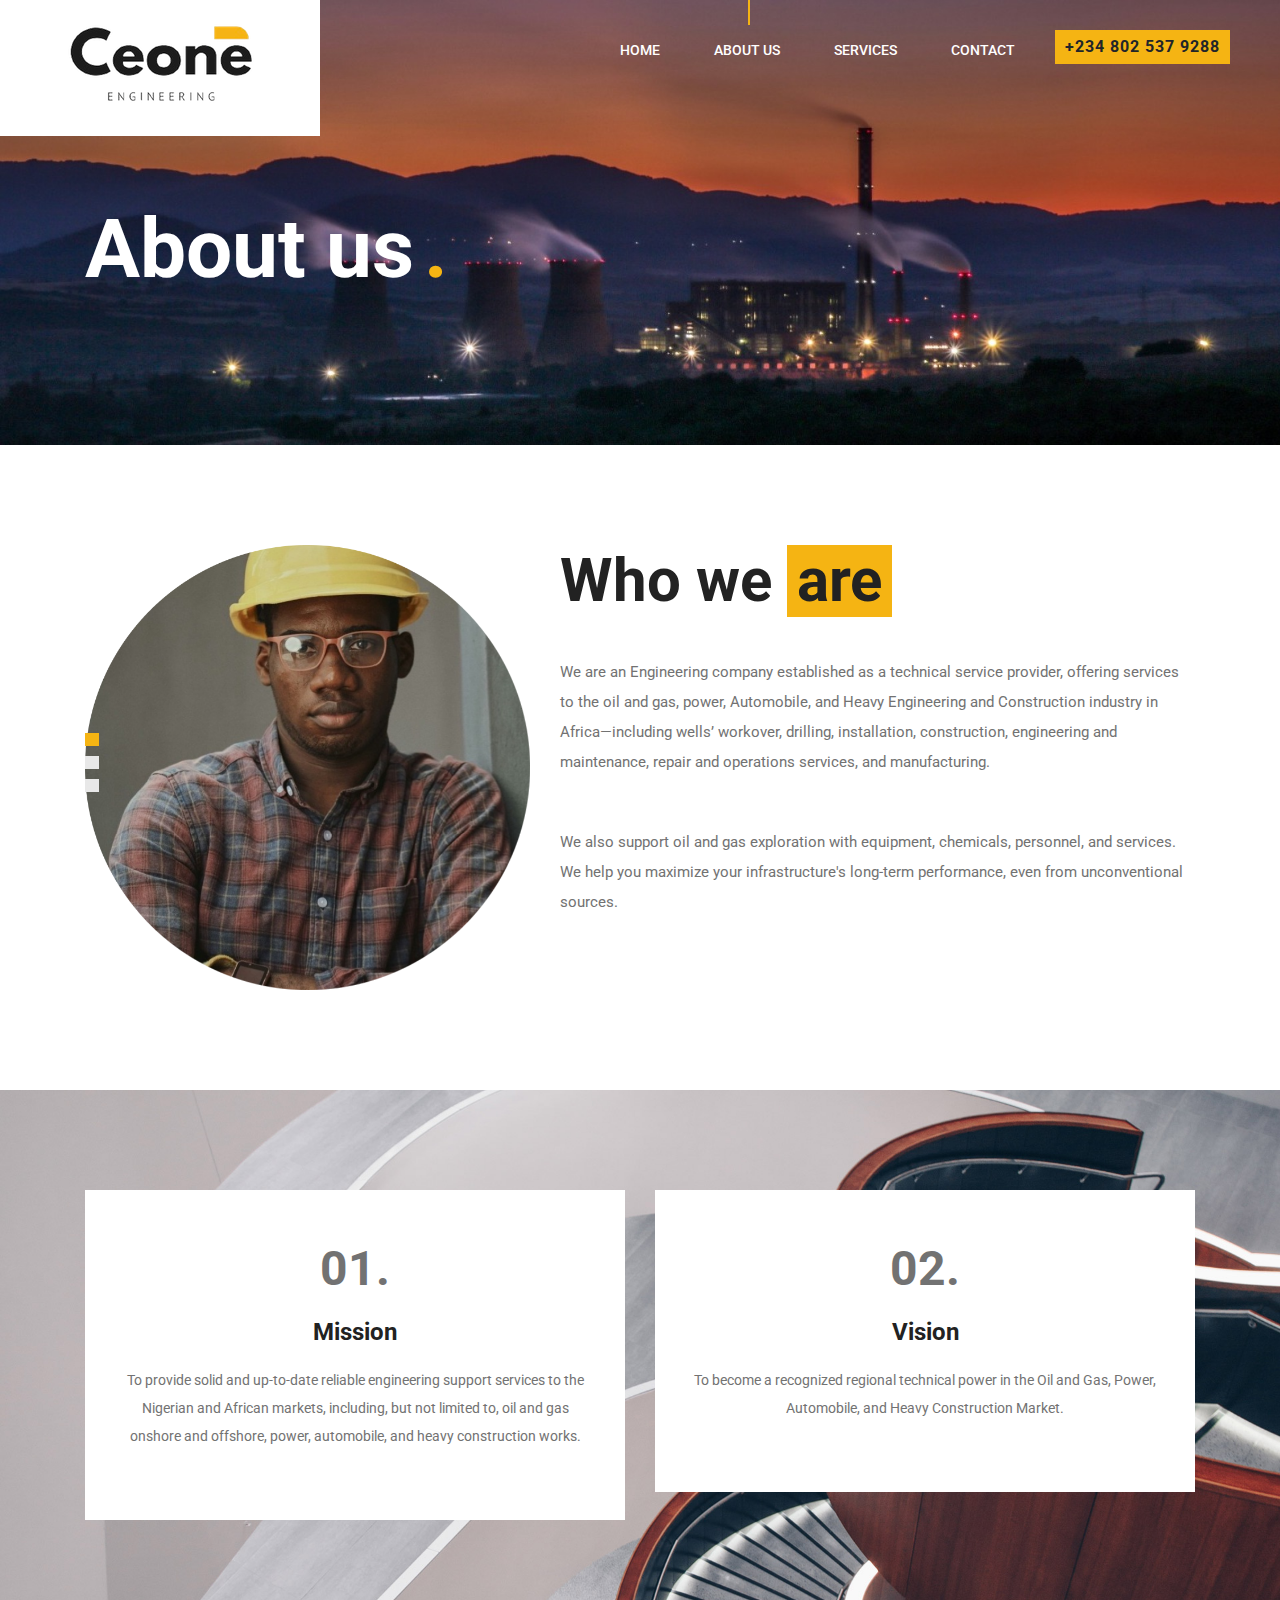
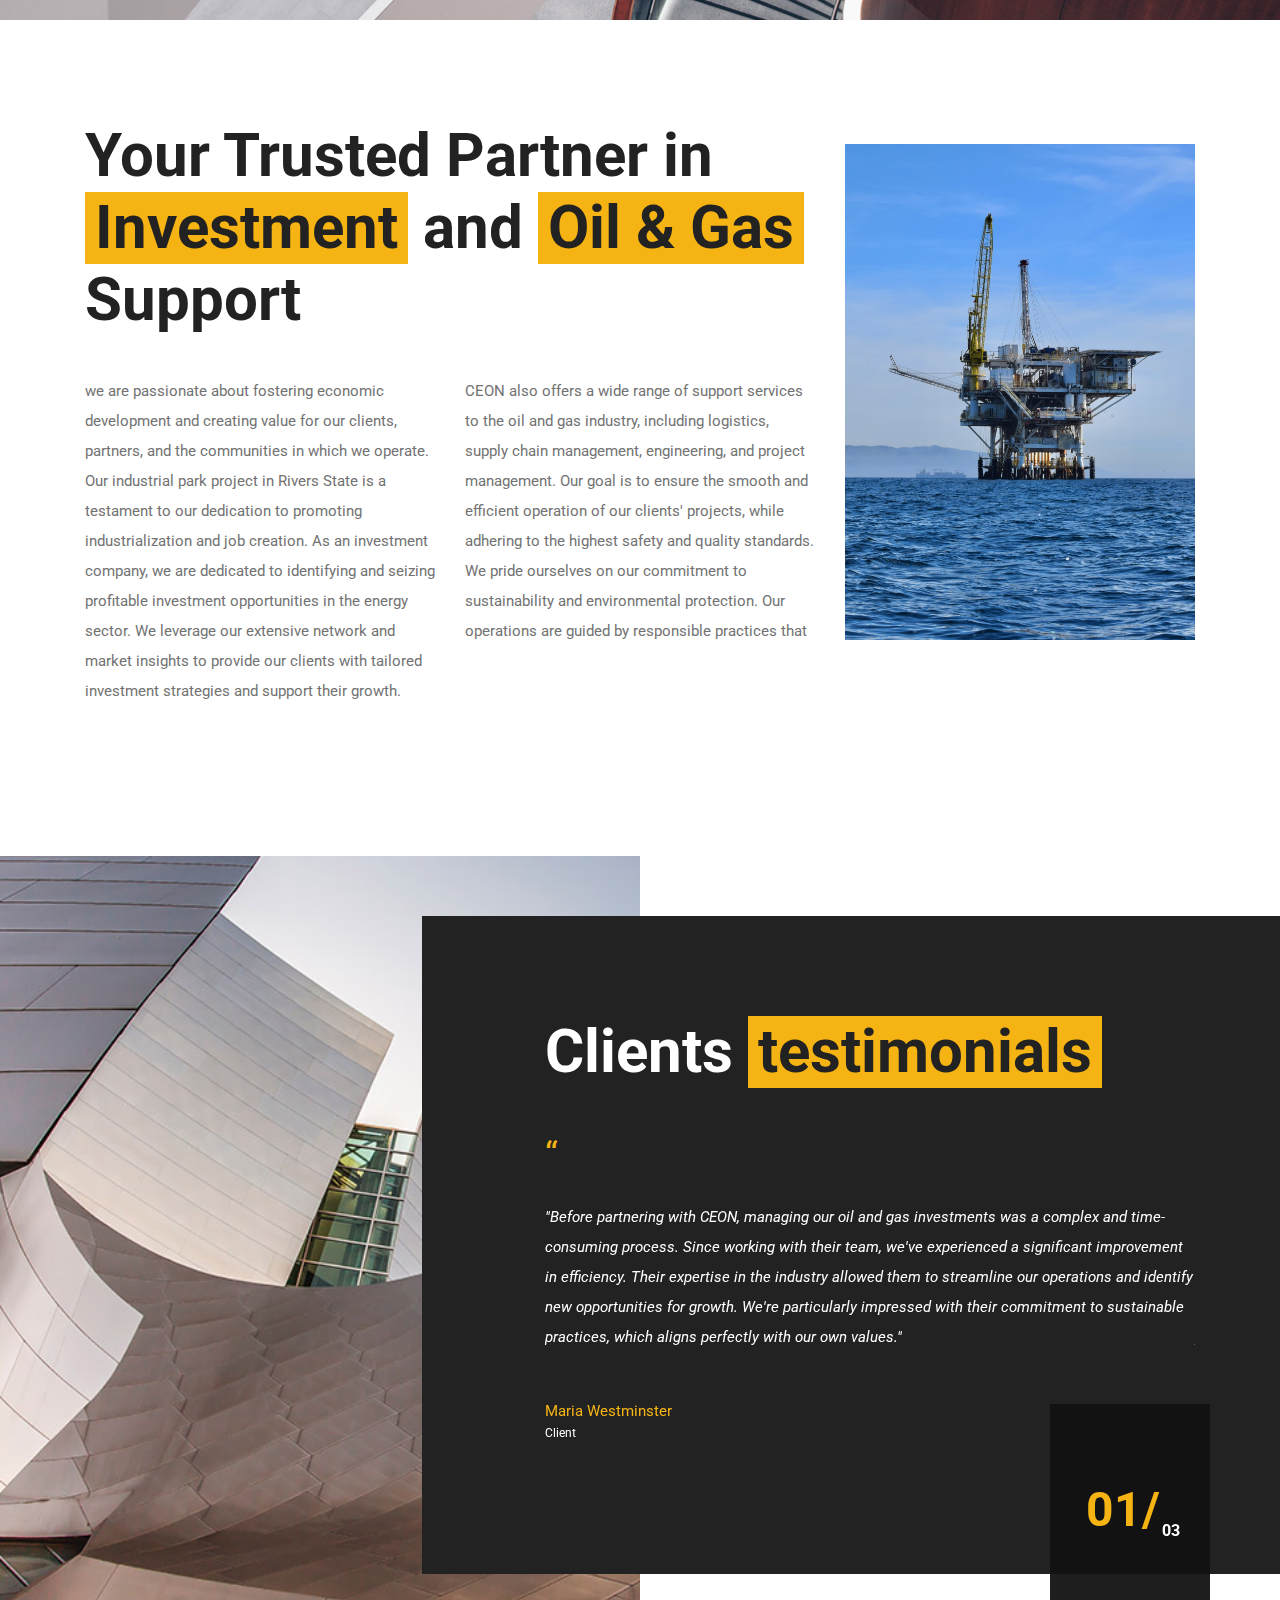
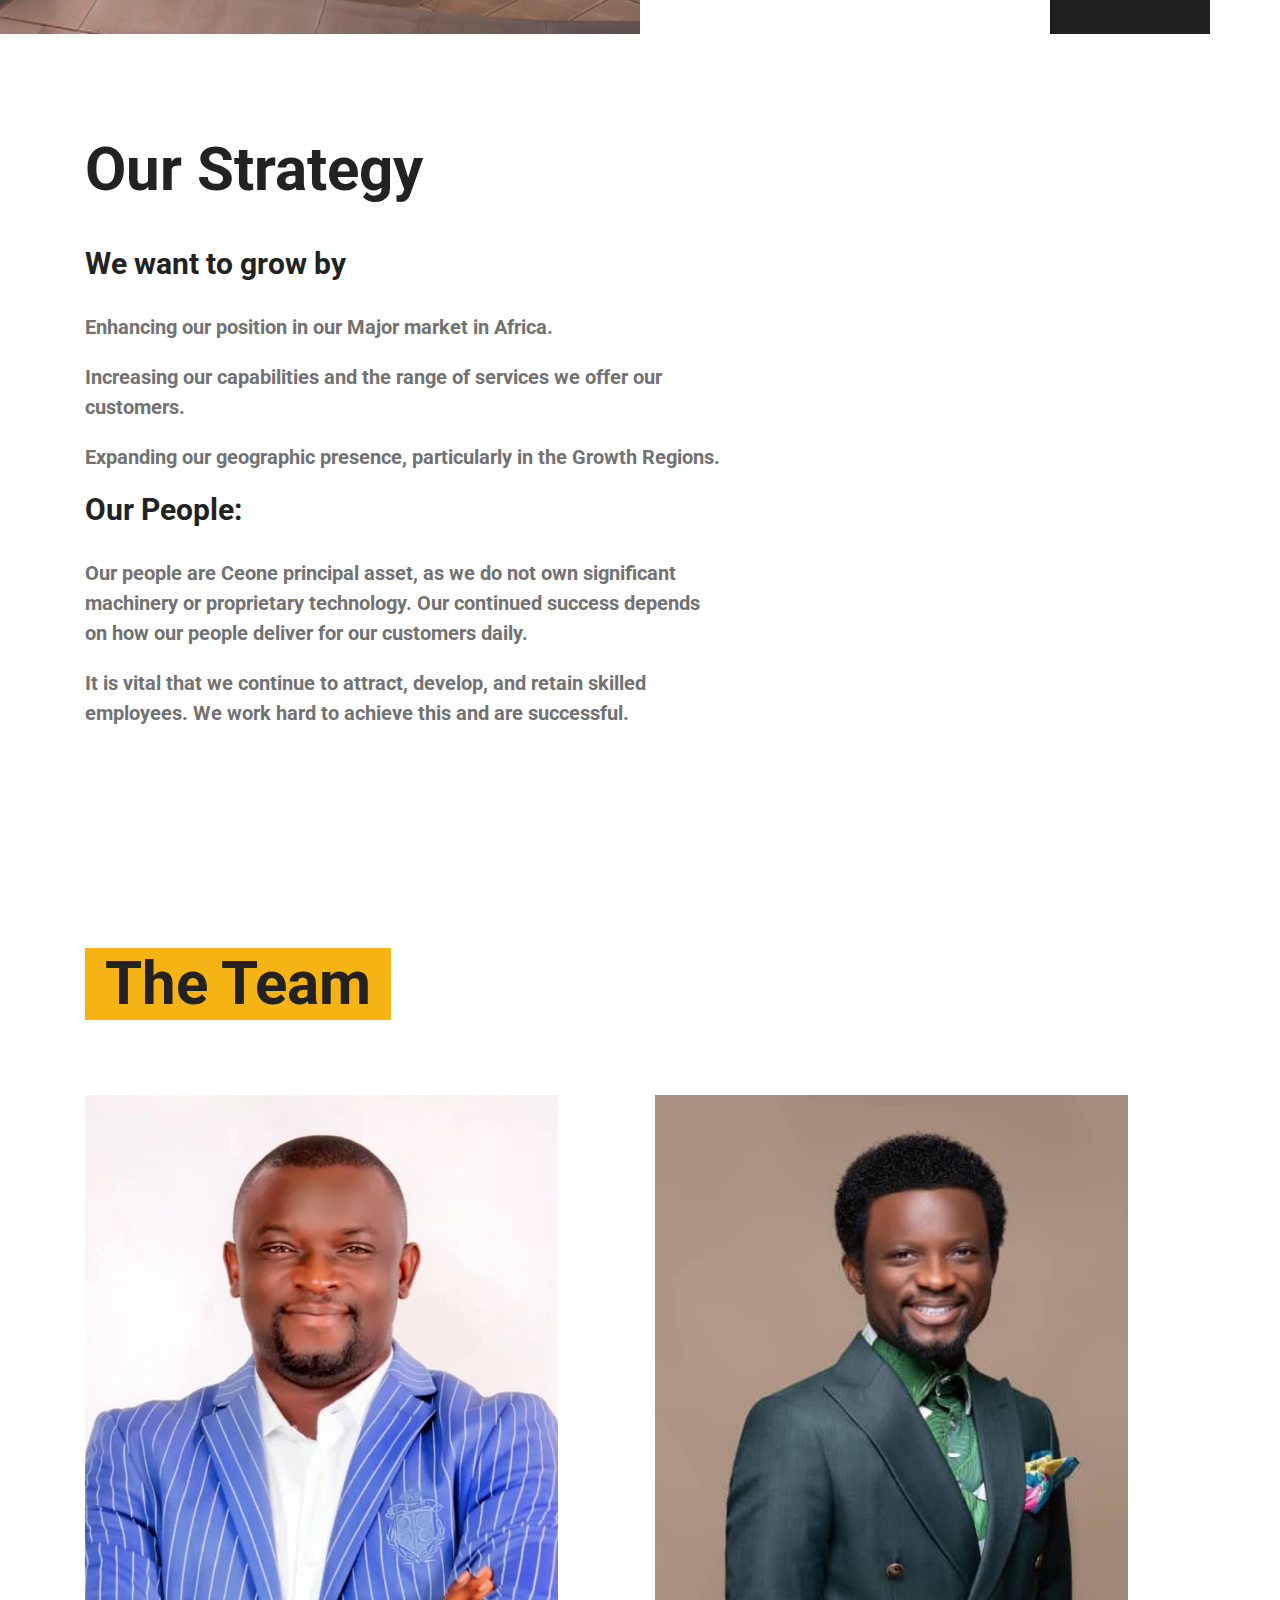
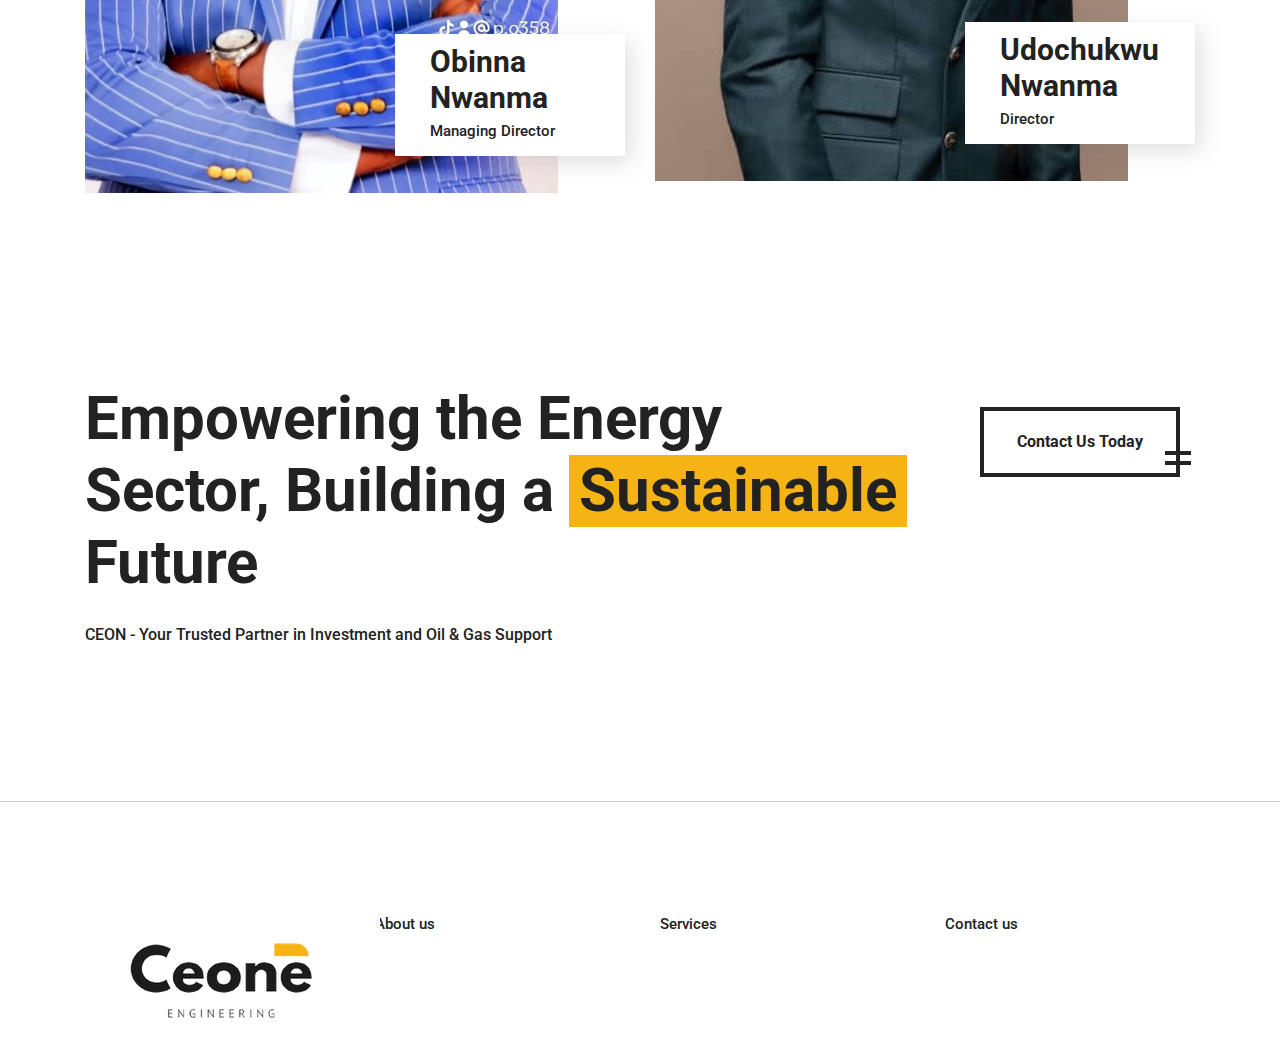
==== about.html @ 21871ed6 "update" ====
<!DOCTYPE html>
<html lang="en">



<head>
  <title>About -Ceone Engineering</title>
  <meta charset="UTF-8">
  <meta name="description" content="Ceone - Architecture Template">
  <meta name="keywords" content="Ceone, architecture, onepage, creative, html">
  <meta name="viewport" content="width=device-width, initial-scale=1.0">

  <link href="img/favicon.ico" rel="shortcut icon" />

  <link href="https://fonts.googleapis.com/css?family=Roboto:300,400,500,700" rel="stylesheet">

  <link rel="stylesheet" href="css/bootstrap.min.css" />
  <link rel="stylesheet" href="css/font-awesome.min.css" />
  <link rel="stylesheet" href="css/animate.css" />
  <link rel="stylesheet" href="css/owl.carousel.css" />
  <link rel="stylesheet" href="css/style.css" />
  <!--[if lt IE 9]>
	  <script src="https://oss.maxcdn.com/html5shiv/3.7.2/html5shiv.min.js"></script>
	  <script src="https://oss.maxcdn.com/respond/1.4.2/respond.min.js"></script>
	<![endif]-->
</head>

<body>



  <header class="header-area">
    <a href="index.html" class="logo-area">
      <img src="img/ceone-img.png" alt>
    </a>
    <div class="nav-switch">
      <i class="fa fa-bars"></i>
    </div>
    <div class="phone-number">+234 802 537 9288</div>
    <nav class="nav-menu">
      <ul>
        <li><a href="index.html">Home</a></li>
        <li class="active"><a href="about.html">About us</a></li>
        <li><a href="service.html">Services</a></li>
        <!-- <li><a href="portfolio.html">Portfolio</a></li> -->
        <li><a href="contact.html">Contact</a></li>
      </ul>
    </nav>
  </header>


  <section class="page-header-section set-bg" data-setbg="img/about.jpeg">
    <div class="container">
      <h1 class="header-title">About us<span>.</span></h1>
    </div>
  </section>

  <section class="intro-section spad">
    <div class="container">
      <div class="row">
        <div class="col-lg-5">
          <div class="service-slider">
            <div class="ss-single">
              <img src="img/enginer.png" alt>
            </div>
            <div class="ss-single">
              <img src="img/helmet.png" alt>
            </div>
            <div class="ss-single">
              <img src="img/rig.png" alt>
            </div>
          </div>
        </div>
        <div class="col-lg-7 service-text">
          <h1>Who we <span>are</span></h1>
          <p>We are an Engineering company established as a technical service provider, 
            offering services to the oil and gas, power, Automobile, and Heavy Engineering 
            and Construction industry in Africa—including wells’ workover, drilling, installation, 
            construction, engineering and maintenance, repair and operations services, and manufacturing.  </p>

          <p>We also support oil and gas exploration with equipment, chemicals, personnel, and services. 
            We help you maximize your infrastructure's long-term performance, even from unconventional sources.</p>
        </div>
      </div>
    </div>
  </section>

  <div class="service-box-section spad set-bg" data-setbg="img/service-bg.jpg">
    <div class="container">
      <div class="row">
        <div class="col-lg-6 col-md-6">
          <div class="solid-service-box">
            <h2>01.</h2>
            <h3>Mission</h3>
            <p>To provide solid and up-to-date reliable engineering support services to the Nigerian and African markets, 
              including, but not limited to, oil and gas onshore and offshore, power, automobile, and heavy construction works.</p>
            
          </div>
        </div>
        <div class="col-lg-6 col-md-6">
          <div class="solid-service-box">
            <h2>02.</h2>
            <h3>Vision</h3>
            <p>To become a recognized regional technical power in the Oil and Gas, Power, Automobile, and Heavy Construction Market. </p>
            
          </div>
        </div>
        <!-- <div class="col-lg-4 col-md-12">
          <div class="solid-service-box">
            <h2>03.</h2>
            <h3>The Success</h3>
            <p>Fusce commodo tincidunt convallis. <br> Nunc at purus vitae nisl sagittis grav ida ut sit amet diam.</p>
           
          </div>
        </div> -->
      </div>
    </div>
  </div>


  <section class="intro-section spad">
    <div class="container">
      <div class="row">
        <div class="col-lg-8 intro-text">
          <h1>Your Trusted Partner in <span>Investment</span> and <span>Oil & Gas</span> Support</h1>
          <div class="row">
            <div class="col-md-6">
              <p>we are passionate about fostering economic development and creating value for our clients, partners, and the communities in which we operate. Our industrial park project in Rivers State is a testament to our dedication to promoting industrialization and job creation.

                As an investment company, we are dedicated to identifying and seizing profitable investment opportunities in the energy sector. We leverage our extensive network and market insights to provide our clients with tailored investment strategies and support their growth. </p>
            </div>
            <div class="col-md-6">
              <p>CEON also offers a wide range of support services to the oil and gas industry, including logistics, supply chain management, engineering, and project management. Our goal is to ensure the smooth and efficient operation of our clients' projects, while adhering to the highest safety and quality standards.

                We pride ourselves on our commitment to sustainability and environmental protection. Our operations are guided by responsible practices that </p>
            </div>
          </div>
        </div>
        <div class="col-lg-4 pt-4">
          <img src="img/riggy.jpg" alt>
        </div>
      </div>
    </div>
  </section>


  <section class="testimonials-section spad">
    <div class="testimonials-image-box"></div>
    <div class="container">
      <div class="row">
        <div class="col-lg-7 pl-lg-0 offset-lg-5 cta-content">
          <h1>Clients <span>testimonials</span></h1>
          <div class="qut">“</div>
          <div class="testimonials-slider" id="test-slider">
            <div class="ts-item">
              <p>"Before partnering with CEON, managing our oil and gas investments was a complex and time-consuming process. 
                Since working with their team, we've experienced a significant improvement in efficiency. 
                Their expertise in the industry allowed them to streamline our operations and identify new opportunities for growth. 
                We're particularly impressed with their commitment to sustainable practices, which aligns perfectly with our own values." </p>
              <h4>Maria Westminster</h4>
              <span>Client</span>
            </div>
            <div class="ts-item">
              <p>"We approached CEON with a complex challenge involving the development of a new oilfield. 
                Their team of experienced professionals provided invaluable support throughout the entire process. 
                From initial planning to project completion, they consistently demonstrated a deep understanding of industry regulations and best practices.
                 They were not just a service provider, but a reliable partner and trusted advisor. 
                We highly recommend CEON to any company seeking top-tier investment and oil and gas support." </p>
              <h4>Maria Westminster</h4>
              <span>Client</span>
            </div>
            <div class="ts-item">
              <p>"CEON's commitment to sustainability is a breath of fresh air in the oil and gas industry.  
                Their involvement in our recent project not only ensured its economic success but also prioritized environmental responsibility.  
                We were particularly impressed by their dedication to the local community, as evidenced by their industrial park initiative.  
                Their holistic approach to development creates long-term value for all stakeholders. 
                We look forward to collaborating with CEON on future projects." </p>
              <h4>Maria Westminster</h4>
              <span>Client</span>
            </div>
          </div>
          <div class="slide-num-holder test-slider" id="snh-2"></div>
        </div>
      </div>
    </div>
  </section>

  <section class="intro-section spad">
    <div class="container">
      <div class="row">
        <!-- <div class="col-lg-5">
          <div class="service-slider">
            <div class="ss-single">
              <img src="img/service/1.jpg" alt>
            </div>
            <div class="ss-single">
              <img src="img/service/2.jpg" alt>
            </div>
            <div class="ss-single">
              <img src="img/service/3.jpg" alt>
            </div>
          </div>
        </div> -->
        <div class="col-lg-7 service-text">
          <h1>Our Strategy</h1>
          <h2>We want to grow by</h2>
          <ol>
            <li>Enhancing our position in our Major market in Africa. </li>
            <li>Increasing our capabilities and the range of services we offer our customers.</li>
            <li>Expanding our geographic presence, particularly in the Growth Regions.</li>
          </ol>
          <h2>Our People:</h2>
          <ol>
            <li>Our people are Ceone principal asset, as we do not own significant machinery or proprietary technology. 
              Our continued success depends on how our people deliver for our customers daily. </li>
            <li>It is vital that we continue to attract, develop, and retain skilled employees. We work hard to achieve this and are successful.</li>

          </ol>
        </div>
      </div>
    </div>
  </section>


  <section class="team-section spad">
    <div class="container">
      <div class="section-title mb100">
        <h1>The Team</h1>
      </div>
      <div class="row">
        <div class="col-lg-6 col-md-6">
          <div class="team-member">
            <img src="img/director.jpeg" alt>
            <div class="member-info">
              <h2>Obinna Nwanma</h2>
              <p>Managing Director</p>
            </div>
          </div>
        </div>
        <div class="col-lg-6 col-md-6">
          <div class="team-member">
            <img src="img/ud-director.jpeg" alt>
            <div class="member-info">
              <h2>Udochukwu Nwanma</h2>
              <p>Director</p>
            </div>
          </div>
        </div>
      </div>
    </div>
  </section>

  <section class="promo-section">
    <div class="container">
      <div class="row">
        <div class="col-lg-9 promo-text">
          <h1>Empowering the Energy Sector, Building a <span>Sustainable</span> Future</h1>
          <p>CEON - Your Trusted Partner in Investment and Oil & Gas Support</p>
        </div>
        <div class="col-lg-3 text-lg-right">
          <a href="contact.html" class="site-btn sb-dark mt-4">Contact Us Today</a>
        </div>
      </div>
    </div>
  </section>

  <footer class="footer-section">
    <div class="container">
      <div class="row">
        <div class="col-lg-9 offset-lg-3">
          <div class="row">
            <div class="col-md-4">
              <div class="footer-item">
                <ul>
                  <li><a href="about.html">About us</a></li>
                  
                </ul>
              </div>
            </div>
            <div class="col-md-4">
              <div class="footer-item">
                <ul>
                  <li><a href="service.html">Services</a></li>
                </ul>
              </div>
            </div>
            <div class="col-md-4">
              <div class="footer-item">
                <ul>
                  <li><a href="contact.html">Contact us</a></li>
                </ul>
              </div>
            </div>
          </div>
        </div>
      </div>
    </div>

    
    <div class="copyright">
      <a href="index.html" class="logo-area">
        <img src="img/ceone-img.png" alt>
      </a>
    </div>
    

  </footer>


  <script src="js/jquery-2.1.4.min.js"></script>
  <script src="js/bootstrap.min.js"></script>
  <script src="js/isotope.pkgd.min.js"></script>
  <script src="js/owl.carousel.min.js"></script>
  <script src="js/jquery.owl-filter.js"></script>
  <script src="js/magnific-popup.min.js"></script>
  <script src="js/circle-progress.min.js"></script>
  <script src="js/main.js"></script>

  <script async src="https://www.googletagmanager.com/gtag/js?id=UA-23581568-13"></script>
  <script>
    window.dataLayer = window.dataLayer || [];
    function gtag() { dataLayer.push(arguments); }
    gtag('js', new Date());

    gtag('config', 'UA-23581568-13');
  </script>
  <script defer src="https://static.cloudflareinsights.com/beacon.min.js/vef91dfe02fce4ee0ad053f6de4f175db1715022073587"
    integrity="sha512-sDIX0kl85v1Cl5tu4WGLZCpH/dV9OHbA4YlKCuCiMmOQIk4buzoYDZSFj+TvC71mOBLh8CDC/REgE0GX0xcbjA=="
    data-cf-beacon='{"rayId":"889f5446bbe40163","b":1,"version":"2024.4.1","token":"cd0b4b3a733644fc843ef0b185f98241"}'
    crossorigin="anonymous"></script>
</body>


</html>
---- css/style.css ----
/* =================================
------------------------------------
  Arcade - Architecture
  Version: 1.0
 ------------------------------------ 
 ====================================*/





/*----------------------------------------*/
/* Template default CSS
/*----------------------------------------*/
html,
body {
	height: 100%;
	font-family: 'Roboto', sans-serif;
}

h1,
h2,
h3,
h4 {
	color: #222222;
	margin: 0;
	margin-bottom: 10px;
	font-weight: 700;
}

h1 {
	font-size: 60px;
	margin-bottom: 40px;
}

h1 span {
	background: #f5b413;
	padding: 0 10px;
	color: #222222;
	display: inline-block;
}

h2 {
	font-size: 36px;
}

h3 {
	font-size: 24px;
	margin-bottom: 30px;
}

h4 {
	font-size: 15px;
}

p {
	font-size: 15px;
	color: #727272;
	line-height: 2;
}

img {
	max-width: 100%;
}

input:focus,
select:focus,
button:focus,
textarea:focus {
	outline: none;
}

a:hover,
a:focus {
	text-decoration: none;
	outline: none;
}

ul,
ol {
	padding: 0;
	margin: 0;
}

/*------------------------
  Helper css
--------------------------*/
.sp-title {
	font-size: 60px;
	margin-bottom: 40px;
}

.sp-title span {
	background: #f5b413;
	padding: 0 10px;
	color: #222222;
	display: inline-block;
}

.pt100 {
	padding-top: 100px;
}

.pb100 {
	padding-bottom: 100px;
}

.pb50 {
	padding-bottom: 50px;
}

.mb100 {
	margin-bottom: 100px;
}

.spad {
	padding: 100px 0;
}

.section-title {
	margin-bottom: 75px;
}

.section-title h1,
.section-title h2 {
	display: inline-block;
	background: #f5b413;
	padding: 0 20px;
	margin-bottom: 0;
	font-size: 60px;
}

.set-bg {
	background-size: cover;
	background-repeat: no-repeat;
}

/*------------------------
  Common element css
--------------------------*/
/*=== Preloder ===*/
#preloder {
	position: fixed;
	width: 100%;
	height: 100%;
	top: 0;
	left: 0;
	z-index: 999999;
	background: #fff;
}

.loader {
	width: 30px;
	height: 30px;
	border: 3px solid #000;
	position: absolute;
	top: 50%;
	left: 50%;
	margin-top: -13px;
	margin-left: -13px;
	border-radius: 60px;
	border-left-color: transparent;
	animation: loader 0.8s linear infinite;
	-webkit-animation: loader 0.8s linear infinite;
	}

@keyframes loader {
	0% {
		transform: rotate(0deg);
	}
	50% {
		transform: rotate(180deg);
	}
	100% {
		transform: rotate(360deg);
	}
}
.site-btn {
	display: inline-block;
	font-weight: 700;
	border: 4px solid;
	min-width: 200px;
	text-align: center;
	padding: 19px 0;
	position: relative;
	background-color: transparent;
	margin-right: 15px;
	z-index: 1;
}

.site-btn:after,
.site-btn:before {
	position: absolute;
	content: "";
	width: 26px;
	height: 4px;
	right: -15px;
}

.site-btn:after {
	bottom: 8px;
}

.site-btn:before {
	bottom: 18px;
}

.site-btn.sb-light {
	color: #fff;
}

.site-btn.sb-light:after,
.site-btn.sb-light:before {
	background: #fff;
}

.site-btn.sb-dark {
	color: #222222;
}

.site-btn.sb-dark:after,
.site-btn.sb-dark:before {
	background: #222222;
}

.site-btn.sb-solid-color {
	background: #f5b413;
	border-color: #f5b413;
}

.site-btn.sb-solid-color:after,
.site-btn.sb-solid-color:before {
	background: #222222;
}

.site-btn.sb-solid-dark {
	background: #222;
	border-color: #222;
	color: #f5b413;
}

.site-btn.sb-solid-dark:after,
.site-btn.sb-solid-dark:before {
	background: #f5b413;
}

.element {
	margin-bottom: 100px;
}

/*===  Accordion ===*/
.accordion-area .panel {
	margin-bottom: 15px;
}

.accordion-area .panel-header {
	background: #f0f0f0;
	display: block;
	padding: 12px 50px;
	font-size: 14px;
	font-weight: 700;
	position: relative;
	-webkit-transition: all 0.4s ease-out 0s;
	-o-transition: all 0.4s ease-out 0s;
	transition: all 0.4s ease-out 0s;
}

.accordion-area .panel-header.active {
	background: #f5b413;
}

.accordion-area .panel-header.active .panel-link:after {
	content: "-";
}

.accordion-area .panel-header.active .panel-link.collapsed:after {
	content: "+";
}

.accordion-area .panel-link {
	position: absolute;
	right: 0;
	top: 0;
	height: 100%;
	width: 50px;
	background: #f5b413;
	border: none;
	cursor: pointer;
}

.accordion-area .panel-body p {
	font-size: 14px;
	margin-bottom: 0;
	padding-top: 25px;
}

.accordion-area .panel-body {
	padding: 0 5px;
}

.accordion-area .panel-link:after {
	content: "+";
	position: absolute;
	left: 50%;
	font-size: 16px;
	font-weight: 700;
	top: 50%;
	line-height: 16px;
	margin-top: -8px;
	margin-left: -4px;
}

/*===  Tab  ===*/
.tab-element .nav-tabs {
	border-bottom: none;
	margin-bottom: 35px;
}

.tab-element .nav-tabs .nav-link {
	border: none;
	background: #f0f0f0;
	border-radius: 0;
	margin-right: 5px;
	font-size: 14px;
	font-weight: 500;
	color: #222;
	padding: 15px 30px;
}

.tab-element .nav-tabs .nav-link.active {
	background: #f5b413;
}

.tab-element .nav-tabs .nav-link.active,
.tab-element .nav-tabs .nav-link:hover {
	border: none;
}

.tab-element .tab-pane h4 {
	font-size: 18px;
	margin: 25px 0 20px;
}

.tab-element .tab-pane p {
	font-size: 14px;
}

/*===  Loader ===*/
.circle-progress {
	text-align: center;
	padding-top: 30px;
	display: inline-block;
}

.circle-progress .prog-circle {
	position: relative;
	margin-bottom: -155px;
}

.circle-progress .prog-circle:after {
	position: absolute;
	content: "";
	width: 177px;
	height: 177px;
	left: 9px;
	top: 9px;
	border-radius: 50%;
	border: 2px solid #fff;
	z-index: 1;
}

.circle-progress canvas {
	-webkit-transform: rotate(90deg);
	-ms-transform: rotate(90deg);
	transform: rotate(90deg);
}

.circle-progress .progress-info {
	width: 100%;
	border-radius: 150px;
	margin: 0 auto;
	padding-top: 22px;
}

.circle-progress .progress-info h2 {
	font-size: 48px;
}

.circle-progress .prog-title {
	text-align: center;
	margin-top: 100px;
}

.circle-progress .prog-title h3 {
	font-size: 18px;
	color: #727272;
}

/*----------------------------------------*/
/*  Header CSS
/*----------------------------------------*/
.header-area {
	position: absolute;
	width: 100%;
	top: 0;
	z-index: 50;
}

.logo-area {
	float: left;
	display: inline-block;
	background: #ffffff;
	padding: 20px 60px 30px;
}

.phone-number {
	float: right;
	display: inline-block;
	padding: 5px 10px;
	background: #f5b413;
	font-weight: 700;
	letter-spacing: 1px;
	margin-top: 30px;
	margin-right: 50px;
}

.nav-switch {
	display: none;
}

.nav-menu {
	display: inline-block;
	float: right;
}

.nav-menu ul {
	list-style: none;
}

.nav-menu ul li {
	display: inline;
}

.nav-menu ul li a {
	display: inline-block;
	padding: 40px 10px 5px;
	text-transform: uppercase;
	margin-right: 30px;
	font-size: 14px;
	color: #fff;
	font-weight: 500;
	position: relative;
}

.nav-menu ul li a:after {
	position: absolute;
	content: "";
	width: 2px;
	height: 0;
	left: 50%;
	margin-left: 1px;
	top: 0;
	background: #f5b413;
	-webkit-transition: all 0.4s;
	-o-transition: all 0.4s;
	transition: all 0.4s;
}

.nav-menu ul li a:hover:after {
	height: 25px;
}

.nav-menu ul li.active>a:after {
	height: 25px;
}

/*---------------------------------------*/
/*  Hero Section CSS
/*----------------------------------------*/
.hero-section {
	height: 960px;
	background: #ededed;
	position: relative;
}

.left-bar {
	position: absolute;
	width: 100px;
	height: 100%;
	
	z-index: 20;
}

.left-bar .left-bar-content {
	position: absolute;
	width: 100%;
	bottom: 0;
	text-align: center;
	margin-bottom: 90px;
}

.social-links a {
	display: block;
	color: #838383;
	margin-bottom: 20px;
	font-size: 20px;
	-webkit-transition: all 0.4s;
	-o-transition: all 0.4s;
	transition: all 0.4s;
}

.social-links a:hover {
	color: #f5b413;
}

.hero-right-text {
	position: absolute;
	right: 140px;
	-webkit-transform: rotate(-90deg);
	    -ms-transform: rotate(-90deg);
	        transform: rotate(-90deg);
	-webkit-transform-origin: right center;
	    -ms-transform-origin: right center;
	        transform-origin: right center;
	bottom: 60%;
	z-index: 30;
	color: #fff;
	text-transform: uppercase;
	letter-spacing: 20px;
}

.hero-slider .hero-slide-item {
	width: 100%;
	height: 960px;
	display: table;
}

.hero-slider .hero-slide-item .slide-inner {
	display: table-cell;
	vertical-align: middle;
	position: relative;
}

.hero-slider .owl-nav {
	position: absolute;
	display: inline-block;
	left: 350px;
	bottom: 70px;
}

.hero-slider .owl-nav .owl-prev,
.hero-slider .owl-nav .owl-next {
	display: inline-block;
	margin-right: 30px;
	font-size: 14px;
	font-weight: 700;
	color: #fff;
	letter-spacing: 1px;
	-webkit-transition: all 0.4s;
	-o-transition: all 0.4s;
	transition: all 0.4s;
}

.hero-slider .owl-nav .owl-prev:hover,
.hero-slider .owl-nav .owl-next:hover {
	color: #f5b413;
}

.hero-slider .owl-nav .owl-prev i {
	margin-right: 5px;
}

.hero-slider .owl-nav .owl-next {
	margin-right: 0px;
}

.hero-slider .owl-nav .owl-next i {
	margin-left: 5px;
}

.slide-num-holder {
	width: 153px;
	height: 250px;
	position: absolute;
	right: 60px;
	background: rgba(18, 18, 18, 0.95);
	bottom: -40px;
	z-index: 111;
	text-align: right;
	padding-right: 20px;
	padding-top: 60px;
	color: #fff;
	font-weight: 700;
}

.slide-num-holder span {
	font-size: 48px;
	color: #f5b413;
	position: relative;
	top: -10px;
	right: -10px;
}

.slide-content {
	margin-left: 350px;
	margin-bottom: 50px;
	padding-left: 190px;
	padding-top: 170px;
	padding-bottom: 70px;
	position: relative;
	opacity: 0;
	-webkit-transition: all 0.6s;
	-o-transition: all 0.6s;
	transition: all 0.6s;
}

.slide-content:after {
	position: absolute;
	content: "";
	height: calc(100% + 50px);
	width: 330px;
	border-top: 150px solid #f5b413;
	border-left: 150px solid #f5b413;
	border-bottom: 90px solid #f5b413;
	top: 0;
	left: 0;
	opacity: 0.73;
}

.slide-content h2 {
	color: #fff;
	font-size: 80px;
	line-height: 80px;
}

.owl-item.active .slide-content {
	opacity: 1;
}

/*----------------------------------------*/
/*  Intro Section CSS
/*----------------------------------------*/
.intro-text p {
	margin-bottom: 50px;
}

/*----------------------------------------*/
/*  Service Section CSS
/*----------------------------------------*/
.service-box {
	margin-bottom: 30px;
}

.service-box .sb-icon {
	margin-bottom: 30px;
	width: 100px;
	height: 125px;
	text-align: center;
	position: relative;
	overflow: hidden;
	background-color: transparent;
	-webkit-transition: all 0.4s;
	-o-transition: all 0.4s;
	transition: all 0.4s;
}

.service-box .sb-icon .sb-img-icon {
	position: absolute;
	left: 0;
	bottom: 0;
	-webkit-transition: all 0.3s;
	-o-transition: all 0.3s;
	transition: all 0.3s;
}

.service-box .sb-icon .sb-img-icon img {
	opacity: 0.2;
	max-height: 70px;
	-webkit-transition: all 0.3s;
	-o-transition: all 0.3s;
	transition: all 0.3s;
}

.service-box .sb-icon::after {
	content: "";
	position: absolute;
	width: 100%;
	height: 100%;
	background: #fff;
	left: 25px;
	top: -80px;
	-webkit-transform: rotate(-65deg);
	    -ms-transform: rotate(-65deg);
	        transform: rotate(-65deg);
}

.service-box .readmore {
	font-size: 12px;
	font-weight: 700;
	color: #222222;
	display: inline-block;
	padding: 2px 0;
	background-color: transparent;
	-webkit-transition: all 0.4s;
	-o-transition: all 0.4s;
	transition: all 0.4s;
}

.service-box:hover .sb-icon {
	background-color: #f5b413;
}

.service-box:hover .sb-icon .sb-img-icon {
	left: 15px;
	margin-bottom: 5px;
}

.service-box:hover .sb-icon .sb-img-icon img {
	opacity: 1;
}

.service-box:hover .readmore {
	background-color: #f5b413;
	padding: 2px 10px;
}

/*----------------------------------------*/
/*  CTA Section CSS
/*----------------------------------------*/
.cta-section {
	position: relative;
	margin-bottom: 100px;
}

.cta-section:after {
	content: "";
	position: absolute;
	width: 67%;
	height: 100%;
	right: 0;
	top: 0;
	background: #222222;
	z-index: 2;
}

.cta-section .cta-image-box {
	position: absolute;
	width: 50%;
	height: 100%;
	left: 0;
	background-image: url("../img/cta-img.jpg");
	background-repeat: no-repeat;
	background-size: cover;
}

.cta-section .container {
	position: relative;
	z-index: 9;
}

.cta-section .cta-content h2 {
	color: #fff;
}

.cta-section .cta-content p {
	color: #fff;
	margin-bottom: 30px;
}

.cta-section .cta-content .cta-img-icon {
	display: inline-block;
	height: 80px;
	position: relative;
	width: 50px;
	margin-right: 40px;
	margin-bottom: 30px;
}

.cta-section .cta-content .cta-img-icon:last-child {
	margin-right: 0;
}

.cta-section .cta-content .cta-img-icon img {
	position: absolute;
	left: 0;
	bottom: 0;
	max-height: 100%;
}

/*----------------------------------------*/
/*  Milestones Section CSS
/*----------------------------------------*/
.milestone {
	min-height: 110px;
	padding-left: 43px;
	padding-top: 15px;
	position: relative;
}

.milestone h2 {
	margin-bottom: 0;
	font-size: 68px;
	display: inline-block;
	float: left;
	position: relative;
	z-index: 1;
}

.milestone p {
	float: left;
	font-size: 20px;
	margin-top: 10px;
	margin-left: 10px;
	line-height: 1.5;
	position: relative;
	z-index: 1;
	font-weight: 500;
}

.milestone:after {
	position: absolute;
	content: "";
	width: 110px;
	height: 110px;
	left: 0;
	top: 0;
	background: #efefef;
	-webkit-transition: all 0.3s;
	-o-transition: all 0.3s;
	transition: all 0.3s;
}

.milestone:hover:after {
	background: #f5b413;
}

/*----------------------------------------*/
/*  Projects Section CSS
/*----------------------------------------*/
.projects-filter-nav {
	list-style: none;
	text-align: right;
	margin-top: 20px;
}

.projects-filter-nav li {
	display: inline-block;
	margin-left: 25px;
	color: #747474;
	font-size: 18px;
	font-weight: 500;
	padding: 0 5px;
	cursor: pointer;
	-webkit-transition: .4s;
	-o-transition: .4s;
	transition: .4s;
}

.projects-filter-nav li.btn-active {
	background: #f5b413;
	color: #222222;
}

.projects-slider {
	padding: 0 40px;
	margin-top: 60px;
}

.projects-slider .single-project {
	height: 550px;
	width: 100%;
	background: #333;
	-o-transition: .8s;
	transition: .8s;
	-webkit-transition: .8s;
	-ms-transform: translateX(0);
	    transform: translateX(0);
	-webkit-transform: translateX(0);
	opacity: 1;
}

.projects-slider .single-project .project-content {
	padding: 50px;
	height: 100%;
	background: rgba(13, 13, 13, 0.5);
	-webkit-transition: all 0.4s ease 0s;
	-o-transition: all 0.4s ease 0s;
	transition: all 0.4s ease 0s;
	opacity: 0;
}

.projects-slider .single-project .project-content h2 {
	color: #fff;
	font-weight: 500;
	position: relative;
	top: 20px;
	-webkit-transition: all 0.6s ease 0s;
	-o-transition: all 0.6s ease 0s;
	transition: all 0.6s ease 0s;
}

.projects-slider .single-project .project-content p {
	color: #f5b413;
	font-weight: 500;
	position: relative;
	top: 40px;
	-webkit-transition: all 0.4s ease 0s;
	-o-transition: all 0.4s ease 0s;
	transition: all 0.4s ease 0s;
}

.projects-slider .single-project .seemore {
	position: absolute;
	right: 50px;
	bottom: 30px;
	background: #f5b413;
	font-size: 14px;
	font-weight: 700;
	color: #222;
	display: inline-block;
	padding: 2px 8px;
	-webkit-transition: all 0.4s ease 0s;
	-o-transition: all 0.4s ease 0s;
	transition: all 0.4s ease 0s;
}

.projects-slider .single-project:hover .project-content {
	opacity: 1;
}

.projects-slider .single-project:hover .project-content h2,
.projects-slider .single-project:hover .project-content p {
	top: 0;
}

.projects-slider .single-project:hover .seemore {
	bottom: 50px;
}

.projects-slider .single-project.__loading {
	opacity: 0;
	-ms-transform: translateX(40px);
	    transform: translateX(40px);
	-webkit-transform: translateX(40px);
}

.projects-slider .owl-nav {
	text-align: right;
	max-width: 1170px;
	margin: 40px auto 0;
}

.projects-slider .owl-nav .owl-prev,
.projects-slider .owl-nav .owl-next {
	display: inline-block;
	margin-right: 20px;
	font-size: 14px;
	font-weight: 700;
	color: #222222;
	letter-spacing: 1px;
	-webkit-transition: all 0.4s;
	-o-transition: all 0.4s;
	transition: all 0.4s;
	padding: 0 5px;
}

.projects-slider .owl-nav .owl-prev:hover,
.projects-slider .owl-nav .owl-next:hover {
	background: #f5b413;
}

.projects-slider .owl-nav .owl-prev i {
	margin-right: 5px;
}

.projects-slider .owl-nav .owl-next {
	margin-right: 0px;
}

.projects-slider .owl-nav .owl-next i {
	margin-left: 5px;
}

/*----------------------------------------*/
/*  Client Section CSS
/*----------------------------------------*/
.client-slider .single-brand {
	display: table;
	height: 80px;
	width: 100%;
}

.client-slider .single-brand a {
	display: table-cell;
	vertical-align: middle;
	text-align: center;
}

.client-slider .single-brand a img {
	width: auto;
	margin: 0 auto;
	opacity: 0.2;
	-webkit-transition: all 0.4s;
	-o-transition: all 0.4s;
	transition: all 0.4s;
}

.client-slider .single-brand a:hover img {
	opacity: 1;
}

/*----------------------------------------*/
/*  Footer Section CSS
/*----------------------------------------*/
.footer-section {
	padding-top: 110px;
	padding-bottom: 110px;
	border-top: 1px solid #c8c8c8;
	position: relative;
}

.footer-section .copyright {
	position: absolute;
	top: 50%;
	margin-top: -12px;
	left: 60px;
	color: #737373;
}

.footer-section .footer-social {
	width: 75px;
	text-align: center;
	position: absolute;
	right: 60px;
	top: -55px;
	padding-top: 20px;
	background: #222;
}

.footer-item ul {
	list-style: none;
}

.footer-item ul li {
	display: block;
	margin-bottom: 10px;
}

.footer-item ul li a {
	display: inline-block;
	font-size: 15px;
	font-weight: 500;
	color: #222222;
	padding: 0 5px;
}

.footer-item ul li a:hover {
	background: #f5b413;
}

/*----------------------------------------*/
/*  Other pages CSS
/*----------------------------------------*/
.page-header-section {
	height: 445px;
	padding-top: 200px;
}

.page-header-section .header-title {
	font-size: 82px;
	color: #fff;
}

.page-header-section .header-title span {
	background: none;
	color: #f5b413;
}

/*----------------------------------------*/
/*  About page CSS
/*----------------------------------------*/
.testimonials-section {
	position: relative;
	margin: 60px 0;
}

.testimonials-section h1 {
	color: #fff;
}

.testimonials-section:after {
	content: "";
	position: absolute;
	width: 67%;
	height: 100%;
	right: 0;
	top: 0;
	background: #222222;
	z-index: 2;
}

.testimonials-section .testimonials-image-box {
	position: absolute;
	width: 50%;
	height: calc(100% + 120px);
	left: 0;
	top: -60px;
	background-image: url("../img/cta-img.jpg");
	background-repeat: no-repeat;
	background-size: cover;
}

.testimonials-section .container {
	position: relative;
	z-index: 9;
}

.testimonials-section .qut {
	color: #f5b413;
	font-size: 36px;
	margin-bottom: 20px;
}

.ts-item p {
	color: #fff;
	font-style: italic;
	margin-bottom: 50px;
}

.ts-item h4 {
	font-size: 15px;
	font-weight: 400;
	color: #f5b413;
	margin-bottom: 0;
}

.ts-item span {
	font-size: 12px;
	color: #fff;
}

.team-member {
	padding-right: 67px;
	position: relative;
}

.team-member img {
	min-width: 100%;
}

.team-member .member-info {
	position: absolute;
	padding-left: 35px;
	padding-top: 10px;
	padding-bottom: 10px;
	width: 230px;
	background: #fff;
	bottom: 37px;
	right: 0;
	-webkit-box-shadow: 6px 7px 20px rgba(114, 114, 114, 0.21);
	        box-shadow: 6px 7px 20px rgba(114, 114, 114, 0.21);
	-webkit-transition: all 0.4s;
	-o-transition: all 0.4s;
	transition: all 0.4s;
}

.team-member .member-info h2 {
	font-size: 30px;
	margin-bottom: 0;
}

.team-member .member-info p {
	color: #222222;
	font-size: 15px;
	font-weight: 500;
	margin-bottom: 0;
}

.team-member:hover .member-info {
	background: #f5b413;
	-webkit-box-shadow: 0px 0px 0px rgba(114, 114, 114, 0.21);
	        box-shadow: 0px 0px 0px rgba(114, 114, 114, 0.21);
}

.promo-section {
	padding-top: 90px;
	padding-bottom: 150px;
}

.promo-text h1 {
	margin-bottom: 20px;
}

.promo-text p {
	font-size: 16px;
	font-weight: 500;
	color: #222;
	margin-bottom: 0;
}

.slide-num-holder.test-slider {
	right: auto;
	left: 100%;
	bottom: -160px;
	width: 160px;
	height: 230px;
	padding-right: 30px;
	padding-top: 80px;
}

/*----------------------------------------*/
/*  Service page CSS
/*----------------------------------------*/
.service-slider {
	position: relative;
}

.service-slider .owl-controls {
	position: absolute;
	height: 100%;
	width: 14px;
	left: 0;
	top: 0;
	display: -ms-grid;
	display: grid;
}

.service-slider .owl-dots {
	display: table-cell;
	vertical-align: middle;
}

.service-slider .owl-dots .owl-dot {
	width: 14px;
	height: 13px;
	margin-bottom: 10px;
	background: #e8e8e8;
}

.service-slider .owl-dots .owl-dot.active {
	background: #f5b413;
}

.service-text h2 {
	font-size: 30px;
	margin-bottom: 30px;
}

.service-text p {
	margin-bottom: 50px;
}

.service-text ol {
	list-style: none;
}

.service-text ol li {
	font-size: 20px;
	font-weight: 700;
	color: #727272;
	margin-bottom: 20px;
}

.solid-service-box {
	text-align: center;
	background: #fff;
	padding: 50px 30px;
	-webkit-transition: all 0.4s ease-out 0s;
	-o-transition: all 0.4s ease-out 0s;
	transition: all 0.4s ease-out 0s;
}

.solid-service-box h2 {
	font-size: 48px;
	color: #727272;
	margin-bottom: 20px;
	-webkit-transition: all 0.4s;
	-o-transition: all 0.4s;
	transition: all 0.4s;
}

.solid-service-box h3 {
	margin-bottom: 20px;
}

.solid-service-box p {
	font-size: 14px;
	margin-bottom: 20px;
}

.solid-service-box .readmore {
	font-size: 12px;
	font-weight: 700;
	text-transform: uppercase;
	color: #222;
	opacity: 0;
	visibility: hidden;
	position: relative;
	bottom: -20px;
	-webkit-transition: all 0.4s;
	-o-transition: all 0.4s;
	transition: all 0.4s;
}

.solid-service-box:hover {
	background: #f5b413;
}

.solid-service-box:hover h2 {
	color: #222;
}

.solid-service-box:hover .readmore {
	visibility: visible;
	opacity: 1;
	bottom: 0;
}

.promo-box {
	width: 1383px;
	margin: 0 auto;
	padding: 40px 0;
}

.promo-box .promo-text h1,
.promo-box .promo-text p {
	color: #fff;
}

/*----------------------------------------*/
/*  Blog page CSS
/*----------------------------------------*/
.blog-post {
	margin-bottom: 120px;
}

.blog-post .thumb {
	padding: 25px;
	position: relative;
}

.blog-post .thumb:after {
	position: absolute;
	content: "";
	width: 100%;
	height: calc(100% - 100px);
	top: 0;
	left: 0;
	background: #f0f0f0;
	z-index: -1;
	-webkit-transition: all 0.4s ease-out 0s;
	-o-transition: all 0.4s ease-out 0s;
	transition: all 0.4s ease-out 0s;
}

.blog-post .post-date {
	font-size: 14px;
	font-weight: 700;
	color: #222;
	display: inline-block;
	background: #f5b413;
	padding: 4px 15px;
	margin-bottom: 20px;
}

.blog-post h2 {
	font-size: 30px;
}

.blog-post h2 a {
	color: #222;
}

.blog-post p {
	margin-bottom: 0;
}

.blog-post .post-meta {
	margin-bottom: 40px;
}

.blog-post .post-meta a {
	color: #727272;
	font-size: 12px;
	margin-right: 10px;
}

.blog-post .post-meta a i {
	font-size: 16px;
	margin-left: 5px;
}

.blog-post:hover .thumb:after {
	background: #f5b413;
}

.pagination {
	display: inline-block;
	padding: 20px 30px;
	background: #222;
	border-radius: 0;
}

.pagination a {
	font-size: 18px;
	font-weight: 700;
	color: #fff;
}

.pagination a.active {
	font-size: 48px;
	color: #f5b413;
}

.search {
	position: relative;
}

.widget-area {
	margin-bottom: 80px;
}

.widget-area .widget-title {
	font-size: 22px;
	margin-bottom: 40px;
}

.widget-area .search input {
	width: 100%;
	background: #f0f0f0;
	border: none;
	font-size: 12px;
	padding: 10px;
	padding-right: 35px;
	font-style: italic;
}

.widget-area .search button {
	position: absolute;
	right: 0;
	top: 0;
	background: none;
	border: none;
	color: #838383;
	height: 100%;
	width: 40px;
}

.widget-area ul {
	list-style: none;
}

.widget-area ul li a {
	font-size: 15px;
	display: inline-block;
	margin-bottom: 15px;
	font-weight: 500;
	color: #727272;
	padding: 3px 10px;
	padding-left: 25px;
	position: relative;
	-webkit-transition: all 0.3s;
	-o-transition: all 0.3s;
	transition: all 0.3s;
}

.widget-area ul li a:after {
	position: absolute;
	content: "+";
	color: #838383;
	left: 5px;
	top: 3px;
	-webkit-transition: all 0.3s;
	-o-transition: all 0.3s;
	transition: all 0.3s;
}

.widget-area ul li a:hover {
	background: #f5b413;
	color: #222;
}

.widget-area ul li a:hover:after {
	color: #222;
}

.widget-area ul li:last-child a {
	margin-bottom: 0;
}

.widget-area .rp-widget .rp-widget-item {
	margin-bottom: 30px;
	overflow: hidden;
}

.widget-area .rp-widget .rp-widget-item:last-child {
	margin-bottom: 0;
}

.widget-area .rp-widget .thumb {
	width: 68px;
	height: 68px;
	float: left;
	margin-right: 30px;
	background: #ddd;
	display: block;
}

.widget-area .rp-widget .rp-content {
	padding-left: 98px;
}

.widget-area .rp-widget h4 {
	line-height: 1.5;
	margin-bottom: 0;
}

.widget-area .rp-widget p {
	font-size: 12px;
	font-weight: 500;
	margin-bottom: 0;
}

.widget-area .quote-widget span {
	font-size: 47px;
	font-style: italic;
	color: #727272;
}

.widget-area .quote-widget p {
	font-style: italic;
	margin-bottom: 0;
	font-size: 13px;
}

.widget-area .instagram-widget {
	padding-top: 30px;
}

.widget-area .instagram-widget a {
	display: block;
	overflow: hidden;
	width: 33.33333%;
	float: left;
	position: relative;
}

.widget-area .instagram-widget a:after {
	position: absolute;
	content: "";
	width: 100%;
	height: 100%;
	left: 0;
	top: 0;
	background: #f5b413;
	opacity: 0;
	-webkit-transition: all 0.3s;
	-o-transition: all 0.3s;
	transition: all 0.3s;
}

.widget-area .instagram-widget a:before {
	position: absolute;
	content: "+";
	color: #fff;
	font-weight: 500;
	text-align: center;
	font-size: 36px;
	line-height: 36px;
	width: 20px;
	top: 50%;
	margin-top: -13px;
	left: 50%;
	margin-left: -10px;
	text-shadow: 0 0 20px #999;
	opacity: 0;
	-webkit-transition: all 0.3s;
	-o-transition: all 0.3s;
	transition: all 0.3s;
	z-index: 2;
}

.widget-area .instagram-widget a:hover:after,
.widget-area .instagram-widget a:hover:before {
	opacity: 1;
}

.widget-area .instagram-widget a img {
	min-width: 100%;
}

/*----------------------------------------*/
/*  Contact page CSS
/*----------------------------------------*/
.cf-social {
	margin-top: 50px;
}

.cf-social a {
	color: #222;
	margin-right: 25px;
}

.contact-form {
	padding-top: 10px;
}

.contact-form input,
.contact-form textarea {
	width: 100%;
	font-size: 13px;
	border: none;
	background: #f0f0f0;
	padding: 15px 20px;
	margin-bottom: 20px;
}

.contact-form textarea {
	height: 200px;
	margin-bottom: 30px;
}

.contact-form ::-webkit-input-placeholder {
	font-style: italic;
}

.contact-form :-ms-input-placeholder {
	font-style: italic;
}

.contact-form ::-ms-input-placeholder {
	font-style: italic;
}

.contact-form ::placeholder {
	font-style: italic;
}

.map-area {
	height: 685px;
	width: 100%;
	display: block;
	background: #f0f0f0;
	margin-bottom: 2px;
}

/*----------------------------------------*/
/*  Portfolio page CSS
/*----------------------------------------*/
.portfolio-filter {
	list-style: none;
}

.portfolio-filter li {
	display: inline-block;
	margin-right: 40px;
	font-size: 14px;
	color: #222;
	cursor: pointer;
	font-weight: 500;
}

.portfolio-filter li.active {
	text-decoration: underline;
	-webkit-text-decoration-color: #2046f2;
	        text-decoration-color: #2046f2;
}

.portfolio-warp {
	display: block;
	overflow: hidden;
}

.portfolio-warp .grid-item {
	width: 20%;
	background-position: center;
}

.portfolio-warp .grid-item:after {
	content: '';
	display: block;
	clear: both;
}

.portfolio-warp .grid-item.grid-wide,
.portfolio-warp .grid-item.grid-long {
	width: 40%;
}

.portfolio-warp .grid-item a {
	width: 100%;
	height: 100%;
	display: block;
	background: rgba(186, 255, 0, 0.45);
	opacity: 0;
	-webkit-transition: all 0.4s;
	-o-transition: all 0.4s;
	transition: all 0.4s;
}

.portfolio-warp .grid-item a:after {
	position: absolute;
	content: "+";
	left: 50%;
	top: 60%;
	width: 48px;
	margin-left: -24px;
	margin-top: -24px;
	color: #fff;
	font-size: 48px;
	line-height: 48px;
	text-align: center;
	-webkit-transition: all 0.4s;
	-o-transition: all 0.4s;
	transition: all 0.4s;
	text-shadow: 0 0 10px rgba(0, 0, 0, 0.25);
}

.portfolio-warp .grid-item:hover a {
	opacity: 1;
}

.portfolio-warp .grid-item:hover a:after {
	top: 50%;
}

.portfolio-warp .grid-sizer {
	width: 20%;
}

/* ===========================
  Responsive
==============================*/
@media only screen and (max-width: 1477px) {
	.slide-num-holder.test-slider {
		left: auto;
		right: 0;
	}
}

@media only screen and (max-width: 1400px) {
	.promo-box {
		width: 100%;
	}
}

/* Medium screen : 992px. */
@media only screen and (min-width: 992px) and (max-width: 1199px) {
	.phone-number {
		margin-right: 30px;
	}
	.nav-menu ul li a {
		margin-right: 20px;
	}
	.slide-content {
		margin-left: 220px;
	}
	.milestone p {
		margin-left: 10px;
		font-size: 17px;
	}
	.milestone h2 {
		font-size: 55px;
	}
	.milestone:after {
		width: 90px;
		height: 90px;
	}
	.slide-num-holder {
		right: 20px;
	}
	.hero-right-text {
		right: 100px;
	}
}

/* Tablet :768px. */
@media only screen and (min-width: 768px) and (max-width: 991px) {
	.logo-area {
		padding: 20px 40px 30px;
	}
	.slide-content {
		margin-left: 170px;
		margin-bottom: -35px;
		padding-left: 120px;
		padding-top: 120px;
		padding-bottom: 30px;
	}
	.slide-content h2 {
		font-size: 60px;
		line-height: 60px;
	}
	.slide-content:after {
		border-top: 100px solid #f5b413;
		border-left: 100px solid #f5b413;
		border-bottom: 60px solid #f5b413;
	}
	.hero-slider .owl-nav {
		left: 170px;
	}
	.slide-num-holder {
		right: 20px;
	}
	.hero-right-text {
		bottom: 70%;
		right: 100px;
	}
	.nav-menu ul li a {
		margin-right: 5px;
		font-size: 13px;
		padding: 37px 7px 5px;
	}
	.phone-number {
		font-size: 12px;
		margin-right: 10px;
	}
	.team-member {
		margin-bottom: 30px;
	}
	.portfolio-warp .grid-item {
		width: 50%;
	}
	.portfolio-warp .grid-item.grid-wide,
	.portfolio-warp .grid-item.grid-long {
		width: 50%;
	}
	.portfolio-warp .grid-sizer {
		width: 50%;
	}
	.solid-service-box {
		margin-bottom: 30px;
	}
	.cta-section {
		background: #222;
		margin-bottom: 0;
	}
	.testimonials-section {
		background: #222;
		margin: 0;
	}
	.testimonials-image-box,
	.testimonials-section:after,
	.cta-image-box,
	.cta-section:after {
		display: none;
	}
	.hero-section,
	.hero-slider .hero-slide-item {
		height: 850px;
	}
	.milestone,
	.solid-service-box {
		margin-bottom: 30px;
	}
	.footer-section .footer-social {
		width: auto;
		top: -25px;
		right: 50%;
		padding: 10px;
		margin-right: -133px;
	}
	.footer-section .social-links a {
		display: inline-block;
		padding: 0 15px;
		margin-bottom: 0;
	}
	.projects-filter-nav {
		text-align: left;
	}
	.projects-filter-nav li {
		margin-left: 0;
		margin-right: 15px;
	}
	.footer-section .copyright {
		position: relative;
		width: 100%;
		max-width: 720px;
		margin: 40px auto 0;
		left: 0;
		top: 0;
		margin-bottom: -50px;
		padding-left: 15px;
	}
}

/* Large Mobile :480px. */
@media only screen and (max-width: 767px) {
	h1,
	.sp-title {
		font-size: 45px;
	}
	.page-header-section .header-title {
		font-size: 55px;
	}
	.left-bar {
		width: 70px;
	}
	.slide-content:after,
	.hero-right-text,
	.phone-number {
		display: none;
	}
	.nav-switch {
		position: absolute;
		right: 20px;
		font-size: 30px;
		color: #fff;
		top: 20px;
		display: block;
	}
	.nav-menu {
		position: absolute;
		width: calc(100% - 90px);
		left: 80px;
		background: #121212;
		top: 100%;
		margin-top: 11px;
		display: none;
	}
	.nav-menu ul li a {
		display: block;
		padding: 16px 21px;
		border-bottom: 1px solid #202020;
		margin-right: 0;
	}
	.nav-menu ul li a:after {
		left: 20px;
	}
	.nav-menu ul li.active>a:after,
	.nav-menu ul li a:hover:after {
		height: 10px;
	}
	.hero-section {
		height: auto;
	}
	.hero-slider .hero-slide-item {
		padding: 150px 0;
		height: auto;
	}
	.slide-content h2 {
		font-size: 60px;
		line-height: 60px;
	}
	.hero-slider .owl-nav {
		padding-left: 70px;
		width: 100%;
		text-align: center;
		left: 0;
	}
	.slide-content {
		margin-left: 70px;
		padding: 0;
		text-align: center;
	}
	.slide-num-holder,
	.slide-num-holder.test-slider {
		right: 0;
		height: 75px;
		width: 136px;
		padding-top: 18px;
	}
	.slide-num-holder span,
	.slide-num-holder.test-slider span {
		font-size: 40px;
	}
	.slide-num-holder.test-slider {
		bottom: -135px;
	}
	.team-member {
		margin-bottom: 30px;
	}
	.portfolio-warp .grid-item {
		width: 50%;
	}
	.portfolio-warp .grid-item.grid-wide,
	.portfolio-warp .grid-item.grid-long {
		width: 50%;
	}
	.portfolio-warp .grid-sizer {
		width: 50%;
	}
	.cta-section {
		background: #222;
		margin-bottom: 0;
	}
	.testimonials-section {
		background: #222;
		margin: 0;
	}
	.testimonials-image-box,
	.testimonials-section:after,
	.cta-image-box,
	.cta-section:after {
		display: none;
	}
	.milestone,
	.solid-service-box {
		margin-bottom: 30px;
	}
	.projects-filter-nav {
		text-align: left;
	}
	.footer-section .footer-social {
		width: auto;
		top: -25px;
		right: 50%;
		padding: 10px;
		margin-right: -133px;
	}
	.footer-section .social-links a {
		display: inline-block;
		padding: 0 15px;
		margin-bottom: 0;
	}
	.footer-section .copyright {
		position: relative;
		width: 100%;
		max-width: 720px;
		margin: 40px auto 0;
		left: 0;
		top: 0;
		margin-bottom: -50px;
		padding-left: 15px;
		text-align: center;
	}
	.footer-item {
		margin-bottom: 40px;
	}
}

/* small mobile :320px. */
@media only screen and (max-width: 479px) {
	.logo-area {
		padding: 20px 30px 30px;
	}
	.header-area {
		background: #121212;
		padding-right: 66px;
	}
	.nav-menu {
		width: 100%;
		left: 0;
		margin-top: 0;
		border-top: 2px solid;
	}
	.left-bar {
		display: none;
	}
	.hero-slider .owl-nav {
		padding-left: 0;
	}
	.slide-content {
		margin-left: 0;
		padding: 0 15px;
	}
	.slide-content h2 {
		font-size: 35px;
		line-height: 1.5;
	}
	.portfolio-warp .grid-item {
		width: 100%;
	}
	.portfolio-warp .grid-item.grid-wide,
	.portfolio-warp .grid-item.grid-long {
		width: 100%;
	}
	.portfolio-warp .grid-sizer {
		width: 100%;
	}
	.projects-slider {
		padding: 0 15px;
	}
}
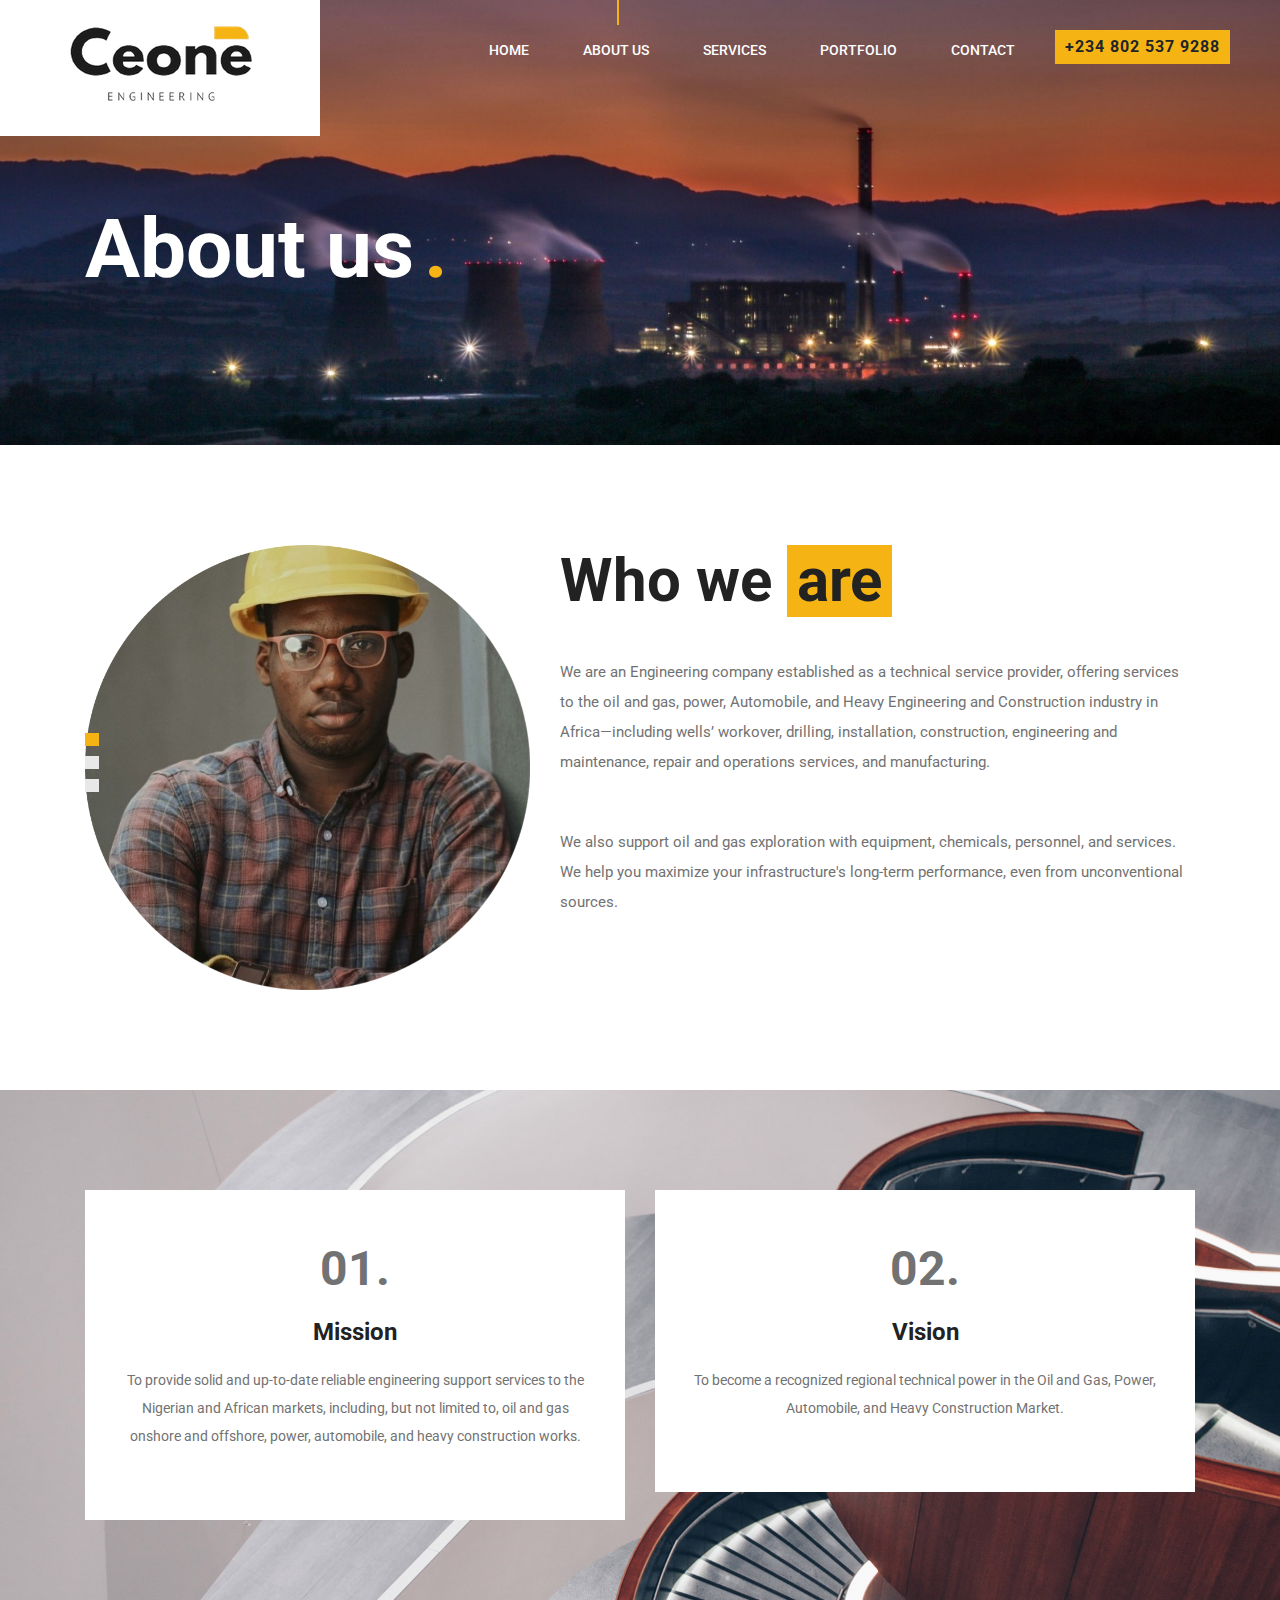
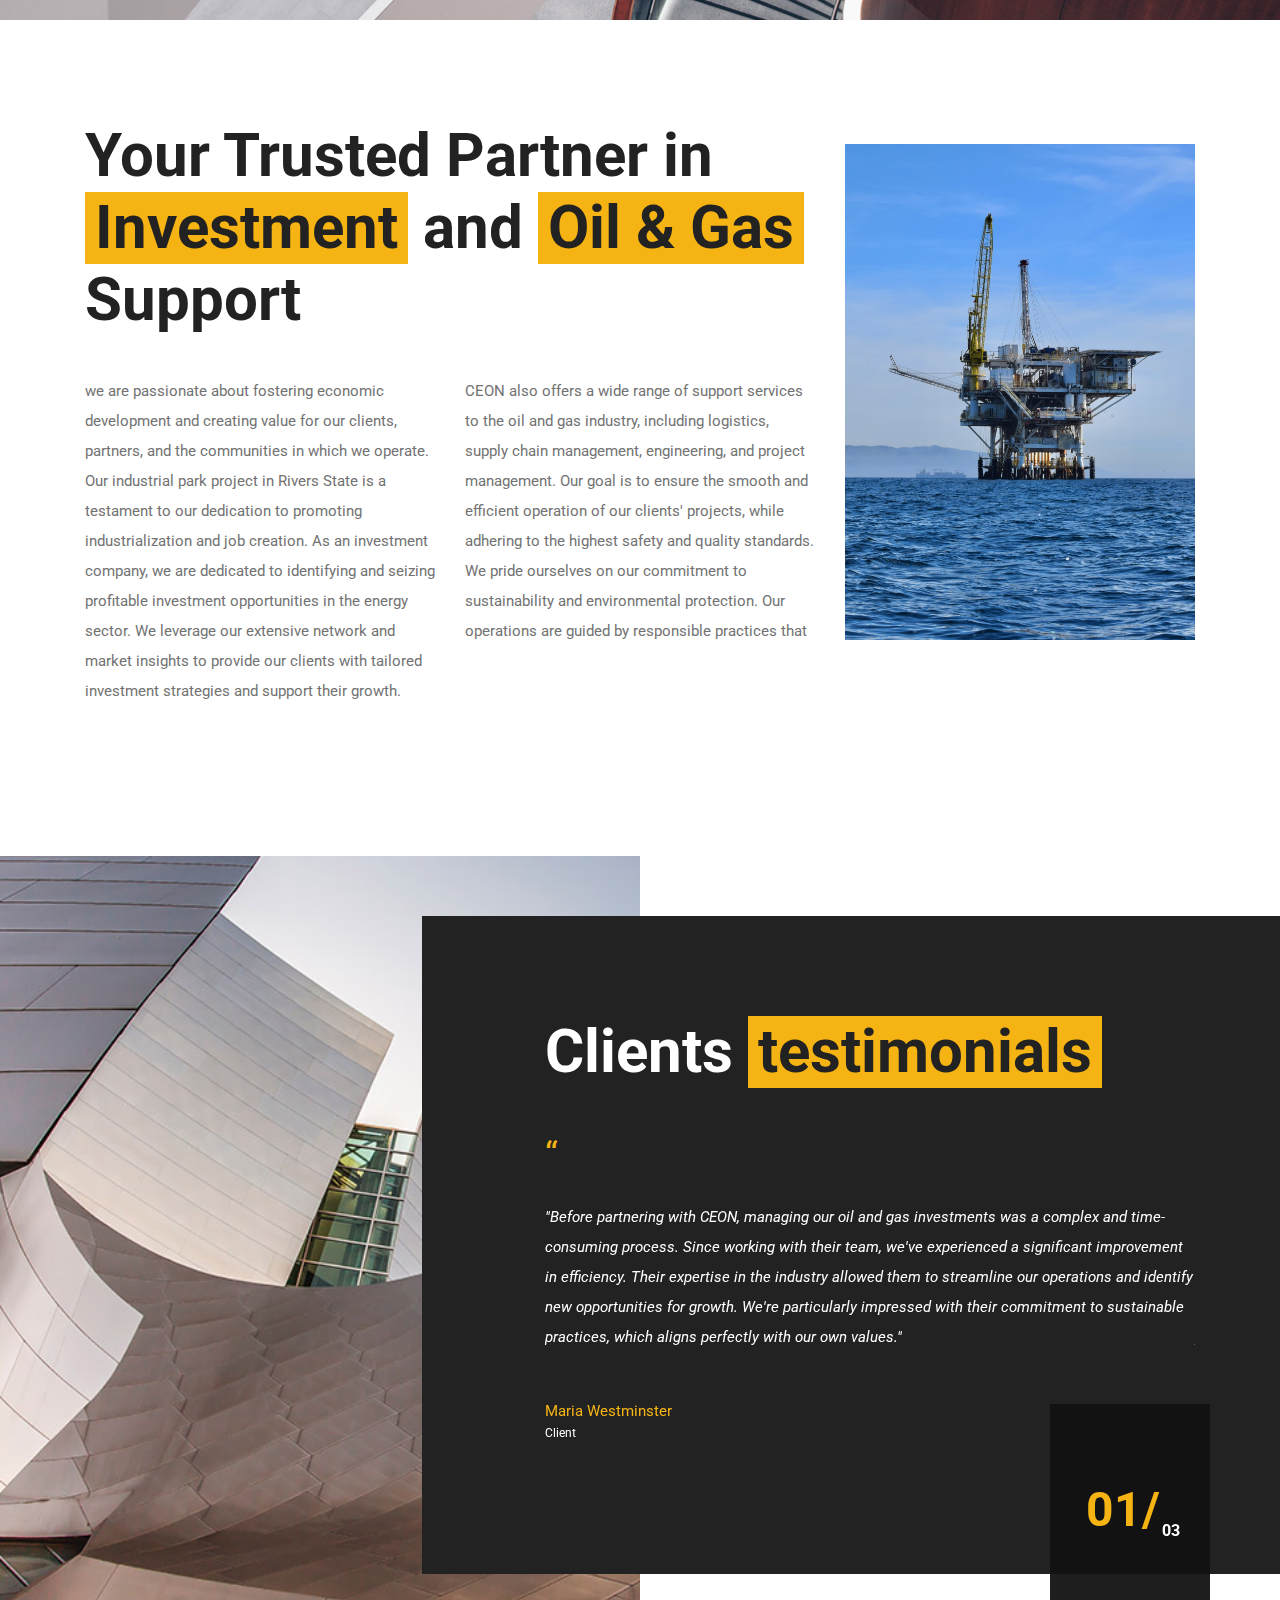
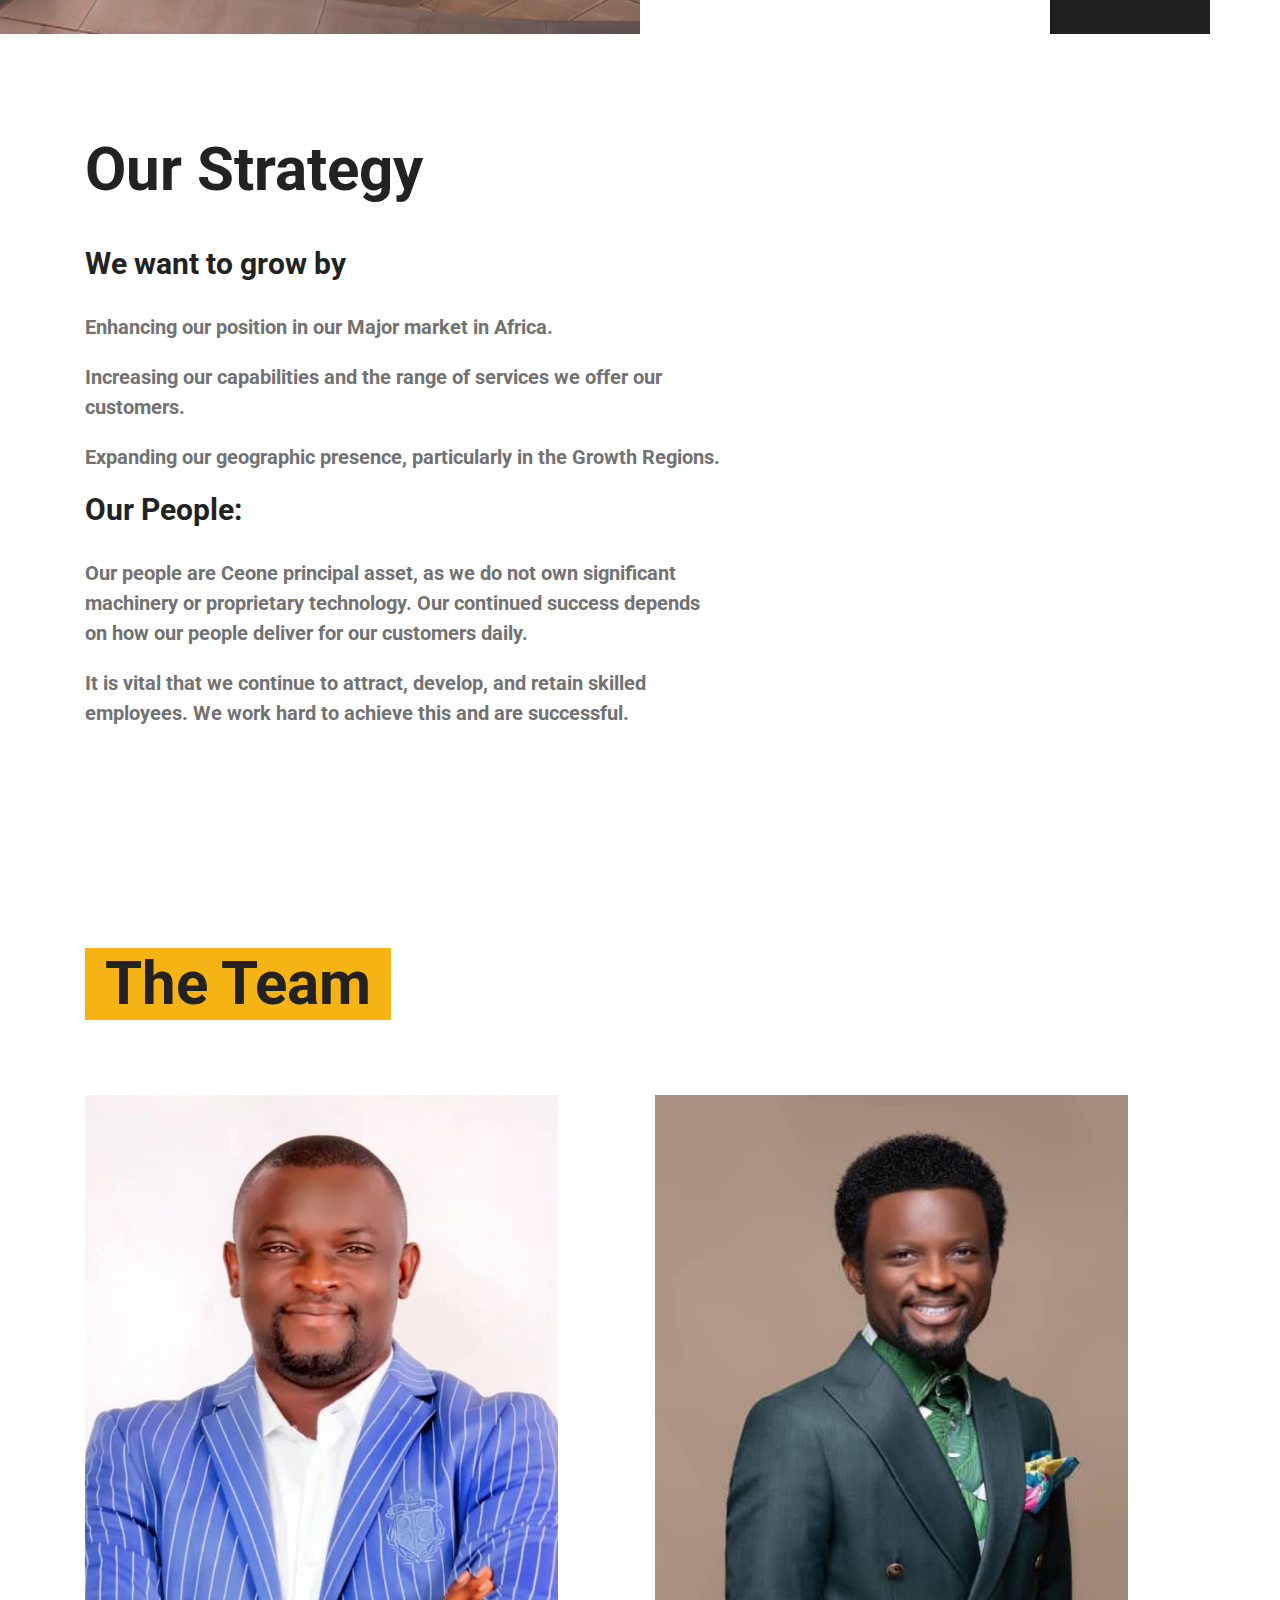
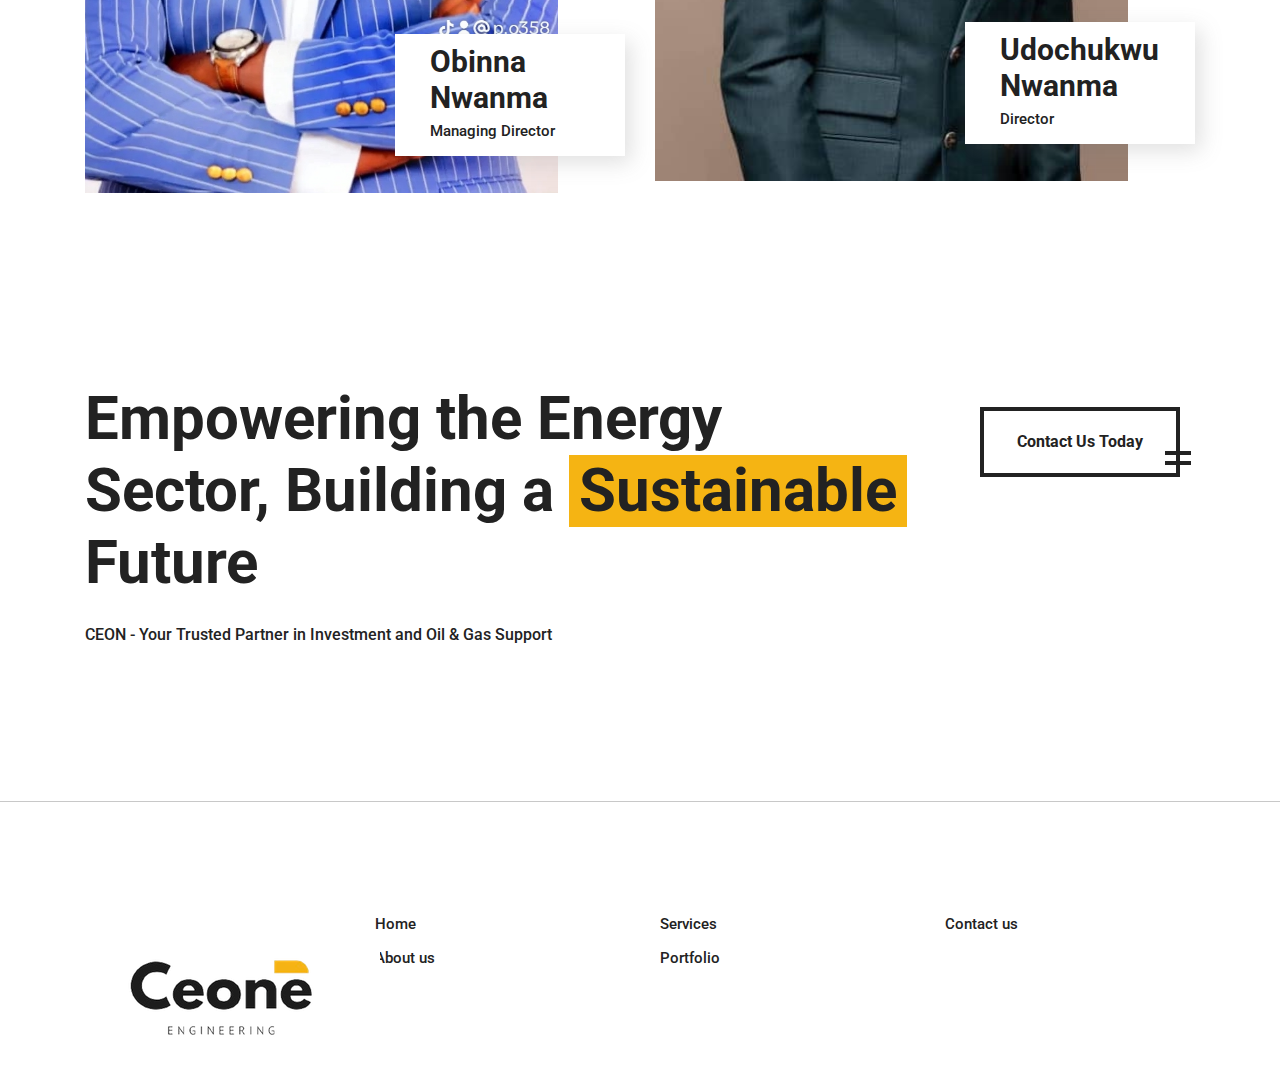
==== commit f5e6312f: "update" ====
--- a/about.html
+++ b/about.html
@@ -42,7 +42,7 @@
         <li><a href="index.html">Home</a></li>
         <li class="active"><a href="about.html">About us</a></li>
         <li><a href="service.html">Services</a></li>
-        <!-- <li><a href="portfolio.html">Portfolio</a></li> -->
+         <li><a href="portfolio.html">Portfolio</a></li>
         <li><a href="contact.html">Contact</a></li>
       </ul>
     </nav>
@@ -272,6 +272,7 @@
             <div class="col-md-4">
               <div class="footer-item">
                 <ul>
+                  <li><a href="index.html">Home</a></li>
                   <li><a href="about.html">About us</a></li>
                   
                 </ul>
@@ -281,6 +282,7 @@
               <div class="footer-item">
                 <ul>
                   <li><a href="service.html">Services</a></li>
+                  <li><a href="portfolio.html">Portfolio</a></li>
                 </ul>
               </div>
             </div>
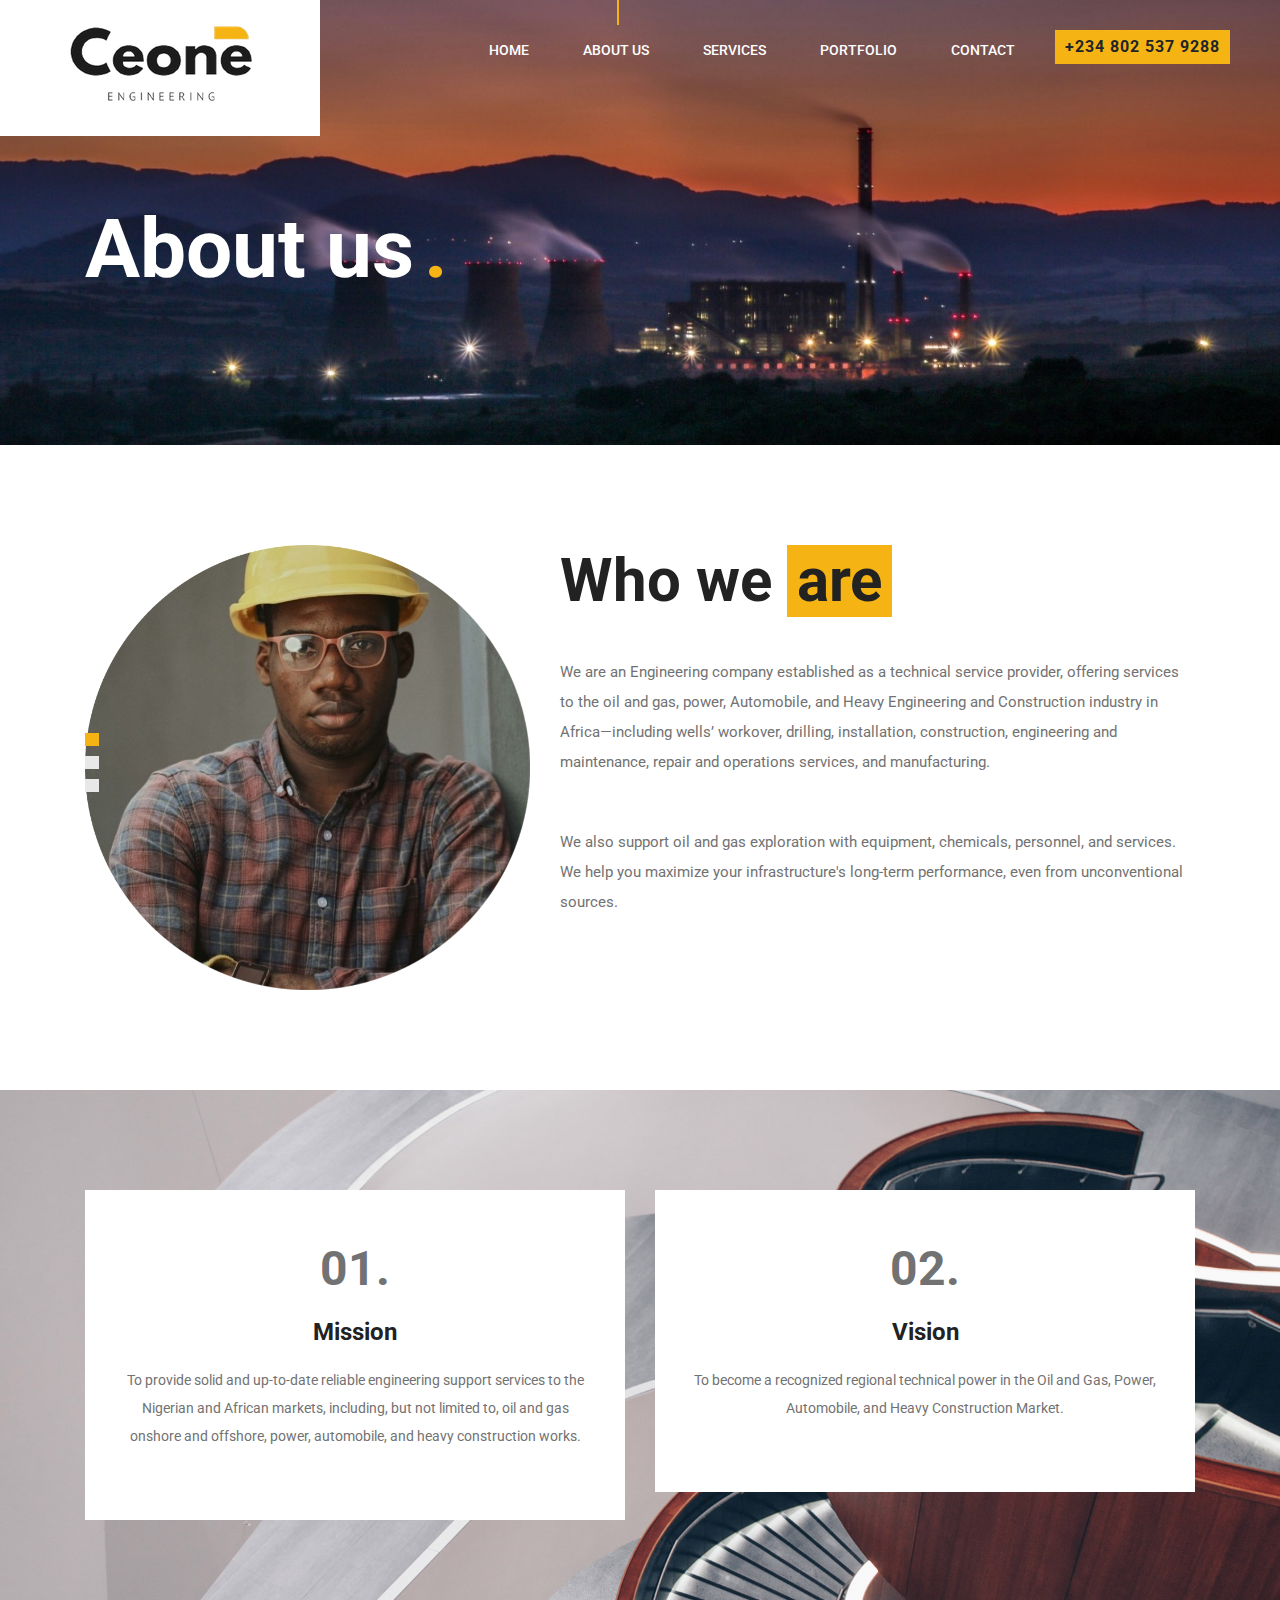
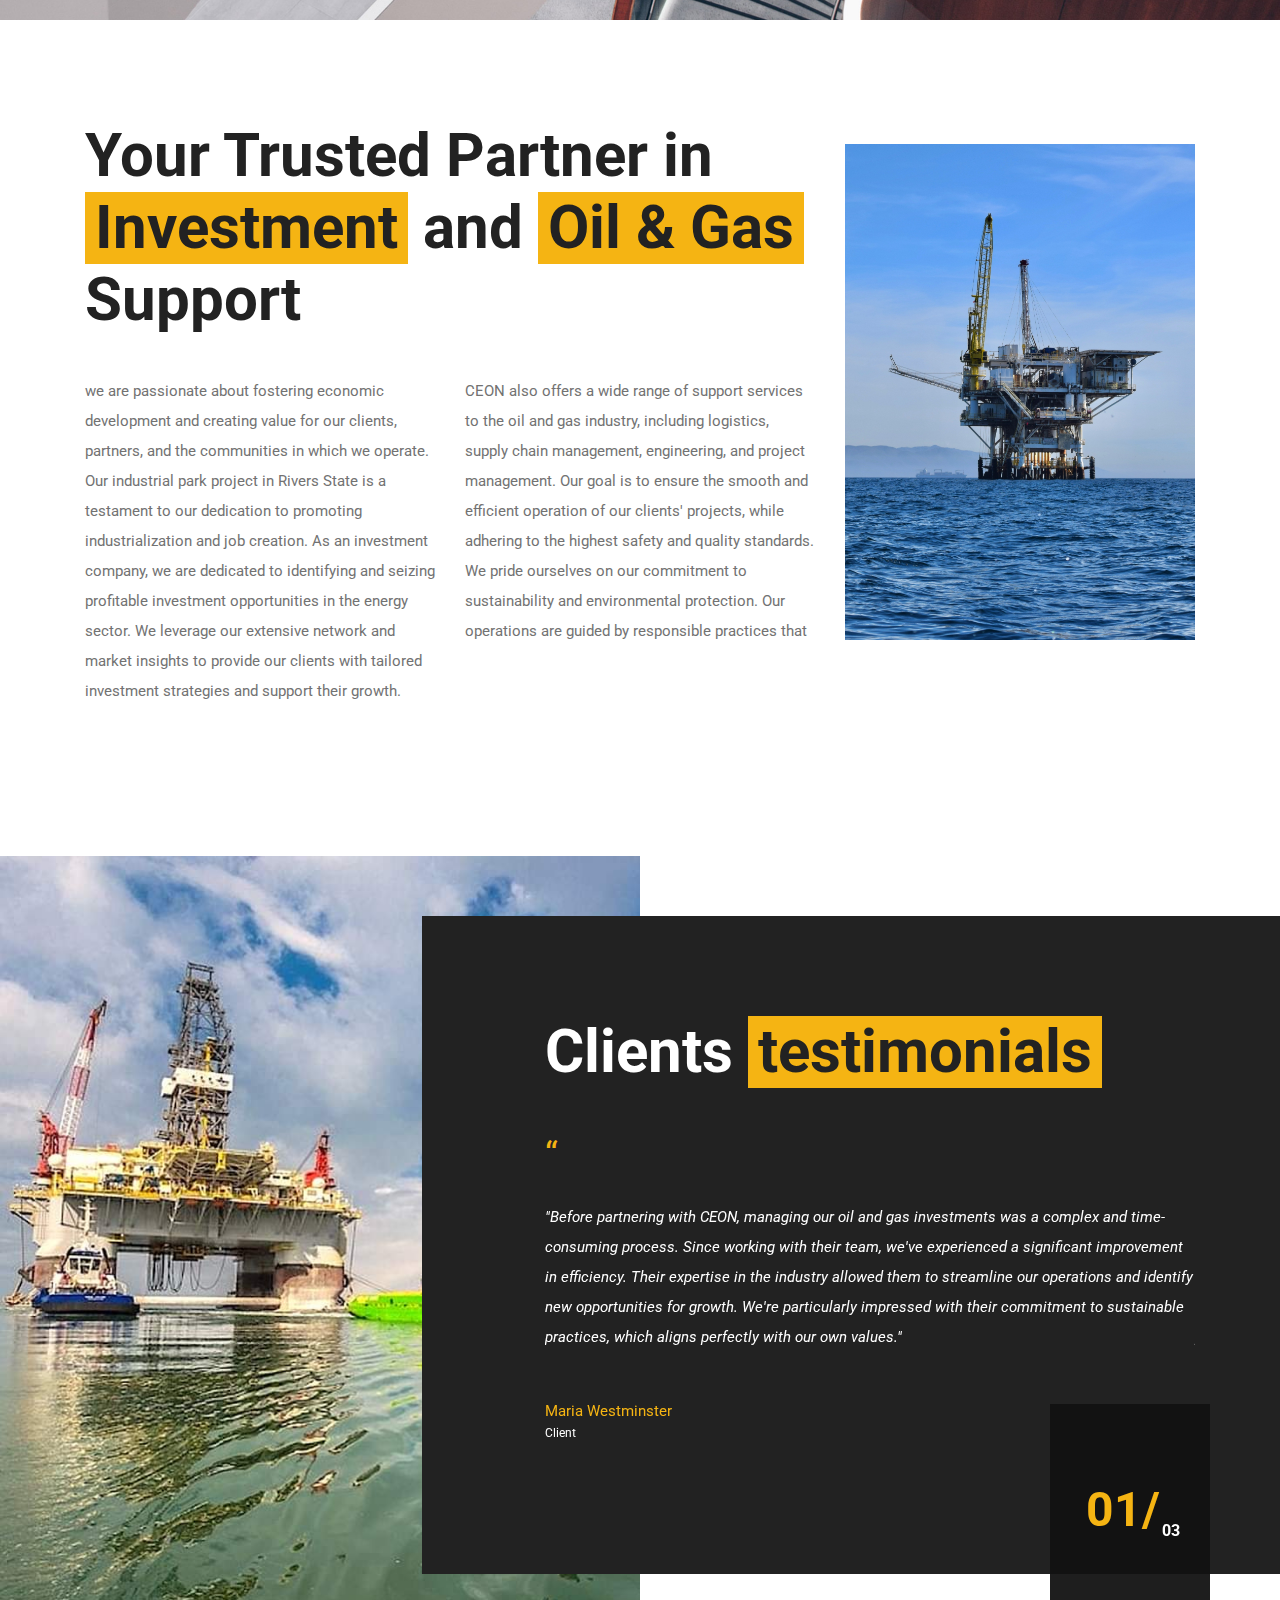
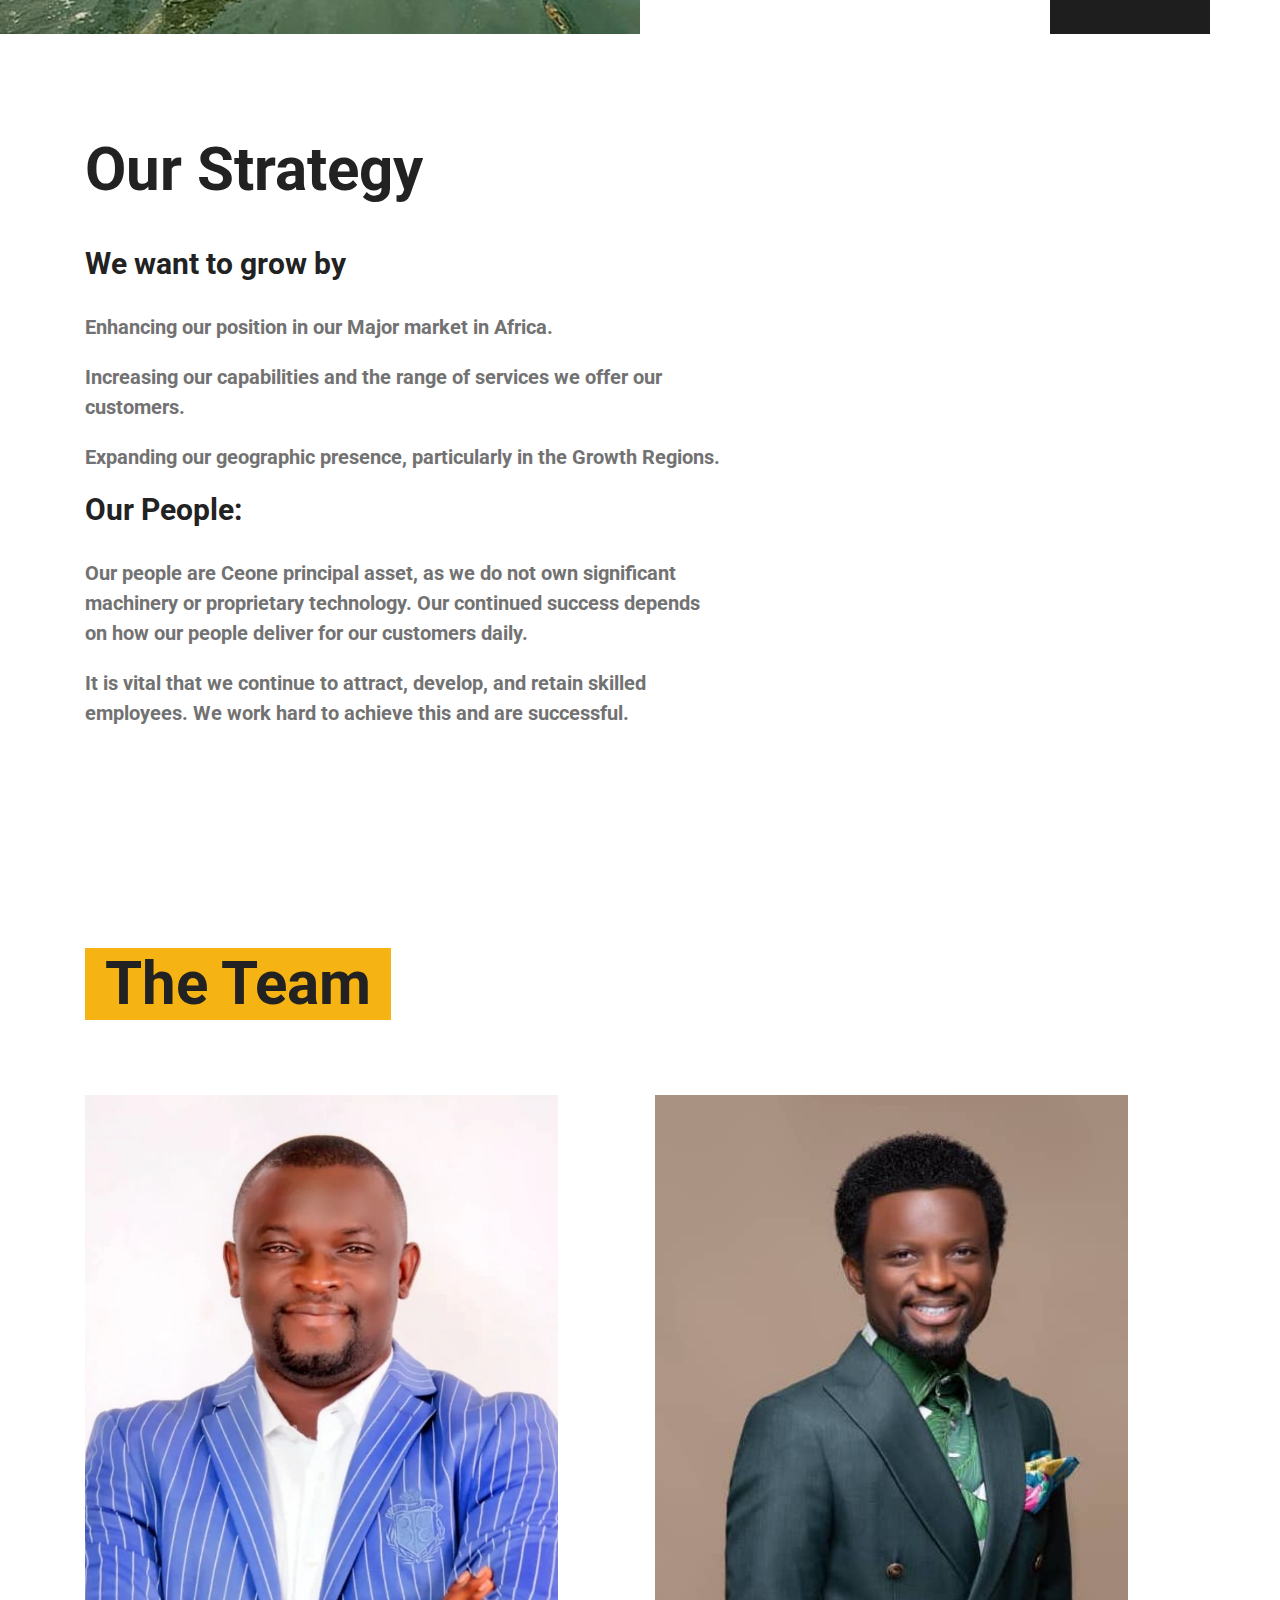
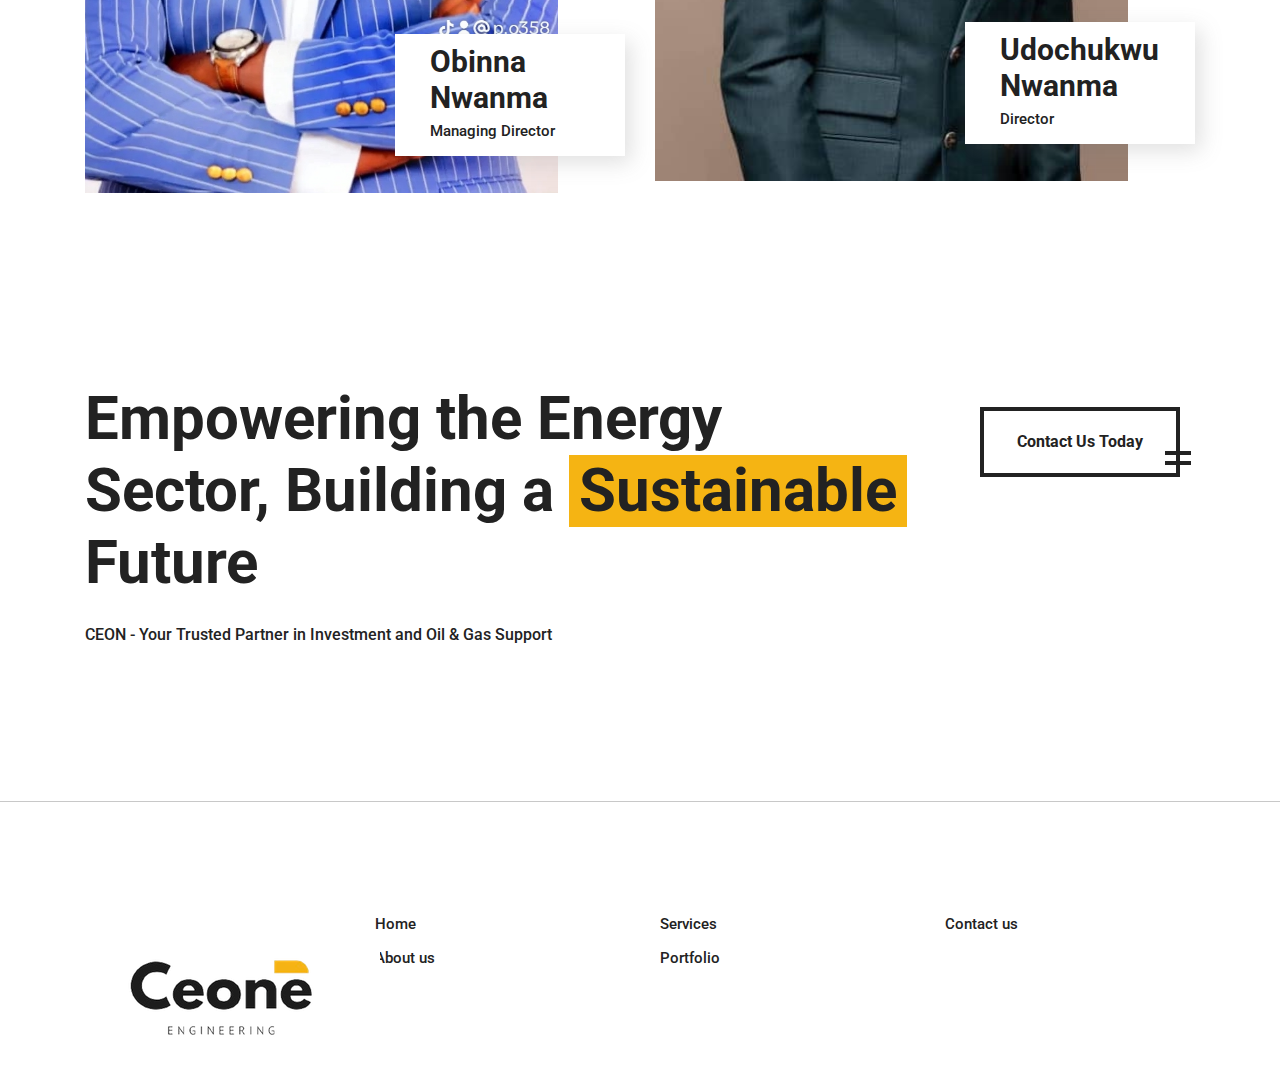
==== commit 01db2765: "update" ====
--- a/about.html
+++ b/about.html
@@ -64,7 +64,7 @@
               <img src="img/enginer.png" alt>
             </div>
             <div class="ss-single">
-              <img src="img/helmet.png" alt>
+              <img src="img/projects/ship.jpg" alt>
             </div>
             <div class="ss-single">
               <img src="img/rig.png" alt>
--- a/css/style.css
+++ b/css/style.css
@@ -748,7 +748,7 @@
 	width: 50%;
 	height: 100%;
 	left: 0;
-	background-image: url("../img/cta-img.jpg");
+	background-image: url("../img/projects/eco-view.jpg");
 	background-repeat: no-repeat;
 	background-size: cover;
 }
@@ -1105,7 +1105,7 @@
 	height: calc(100% + 120px);
 	left: 0;
 	top: -60px;
-	background-image: url("../img/cta-img.jpg");
+	background-image: url("../img/projects/logistics.jpg");
 	background-repeat: no-repeat;
 	background-size: cover;
 }
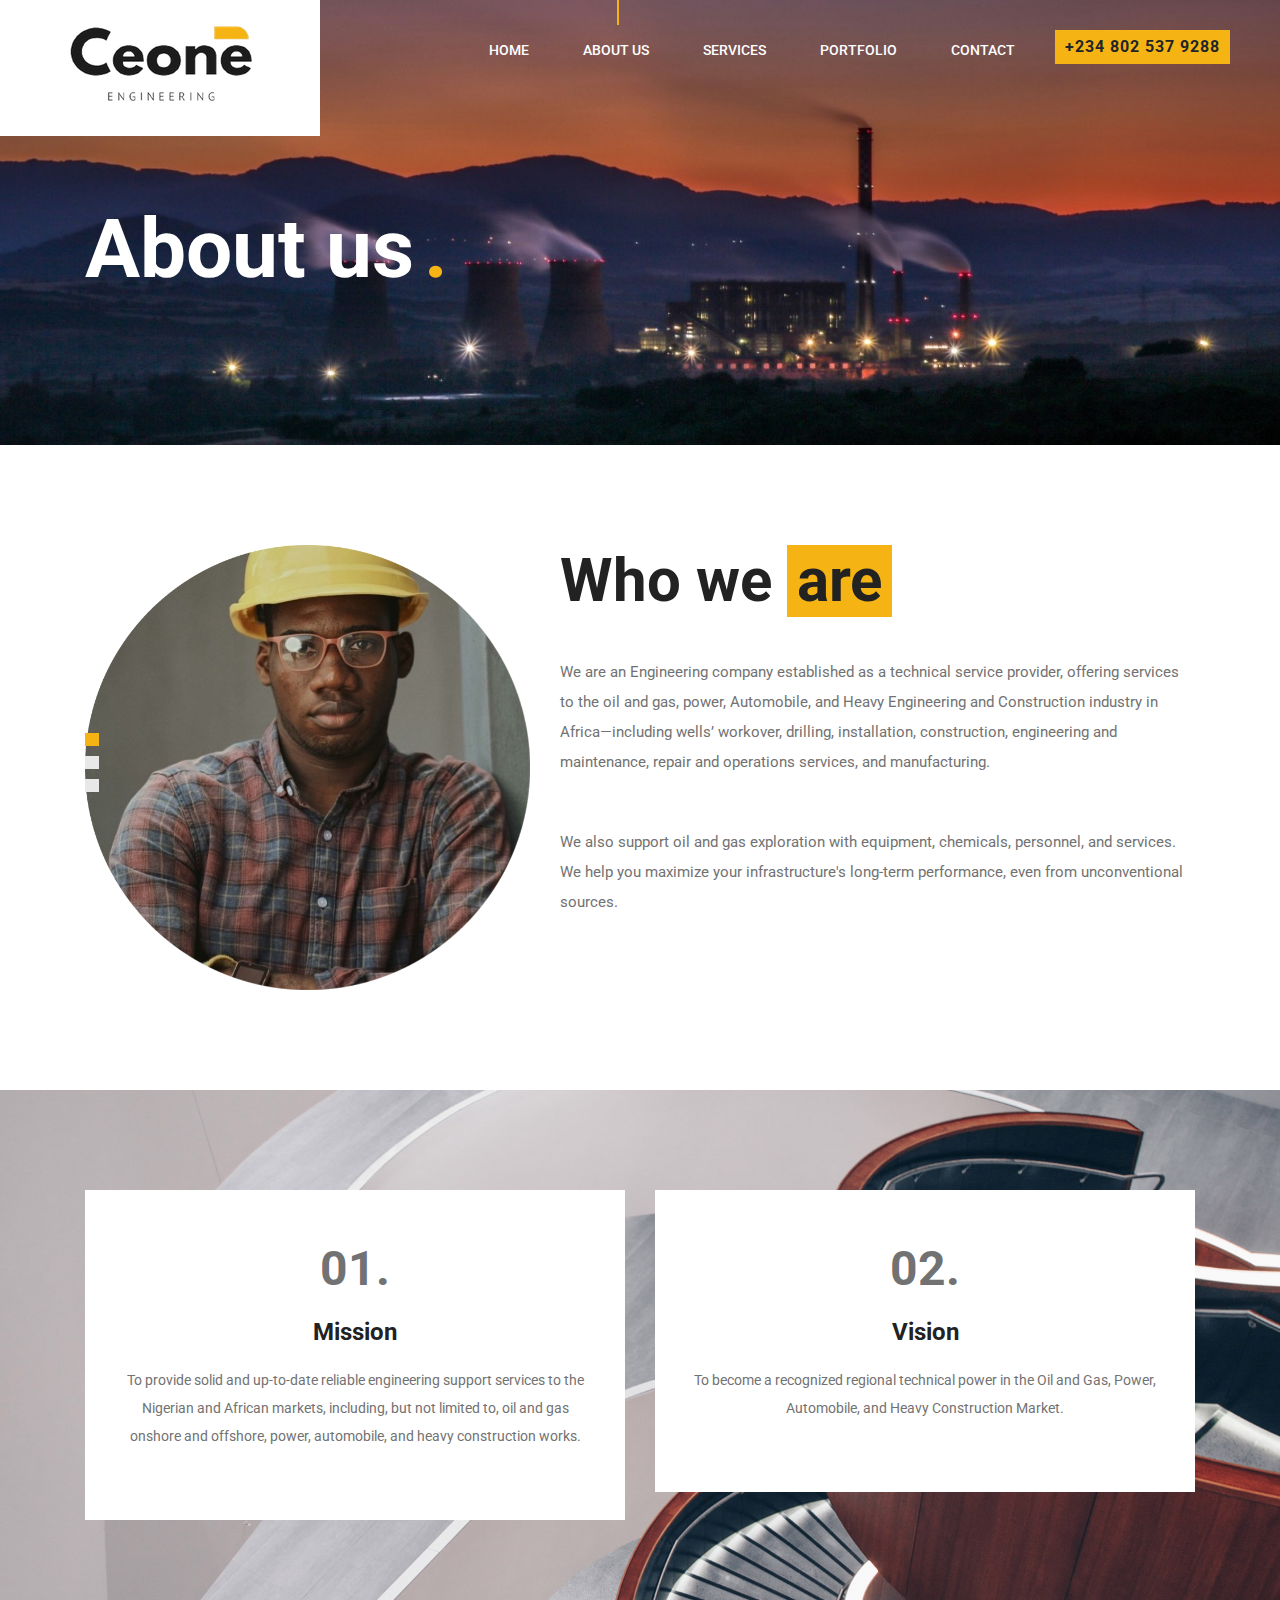
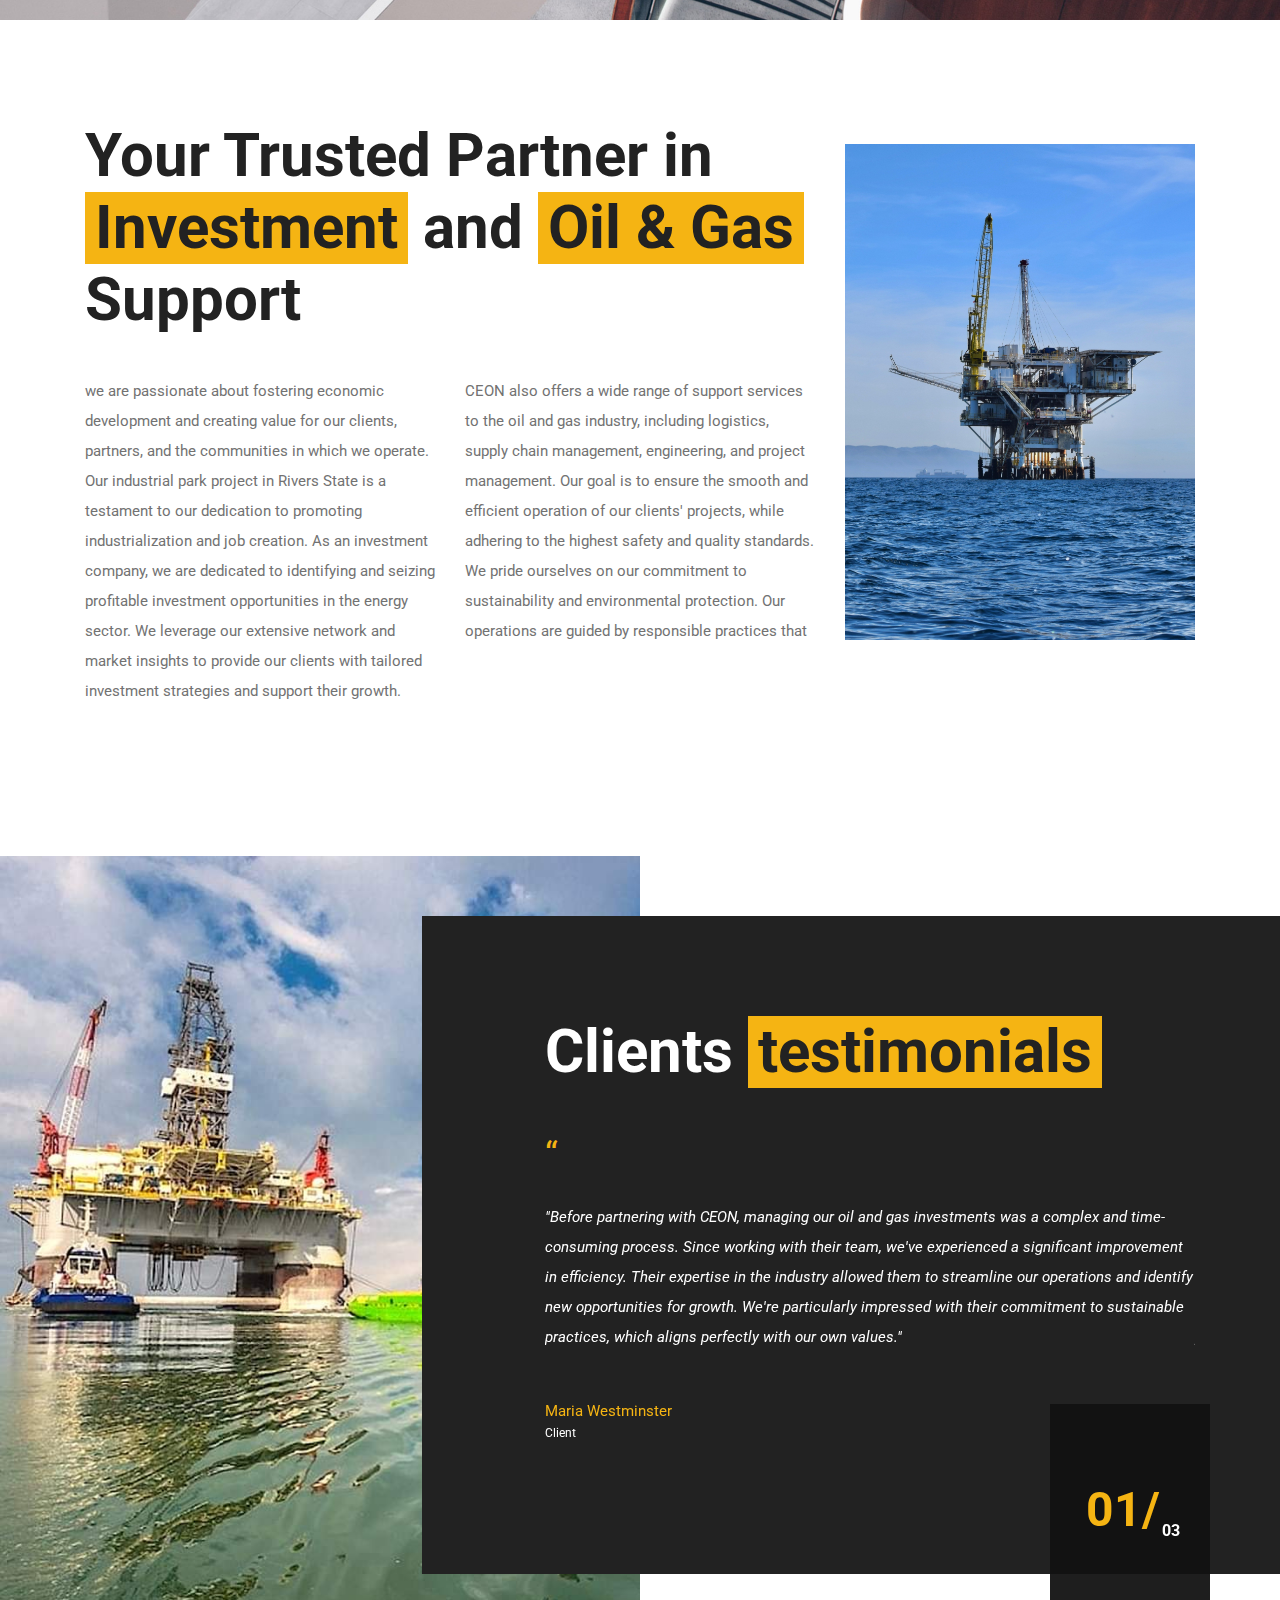
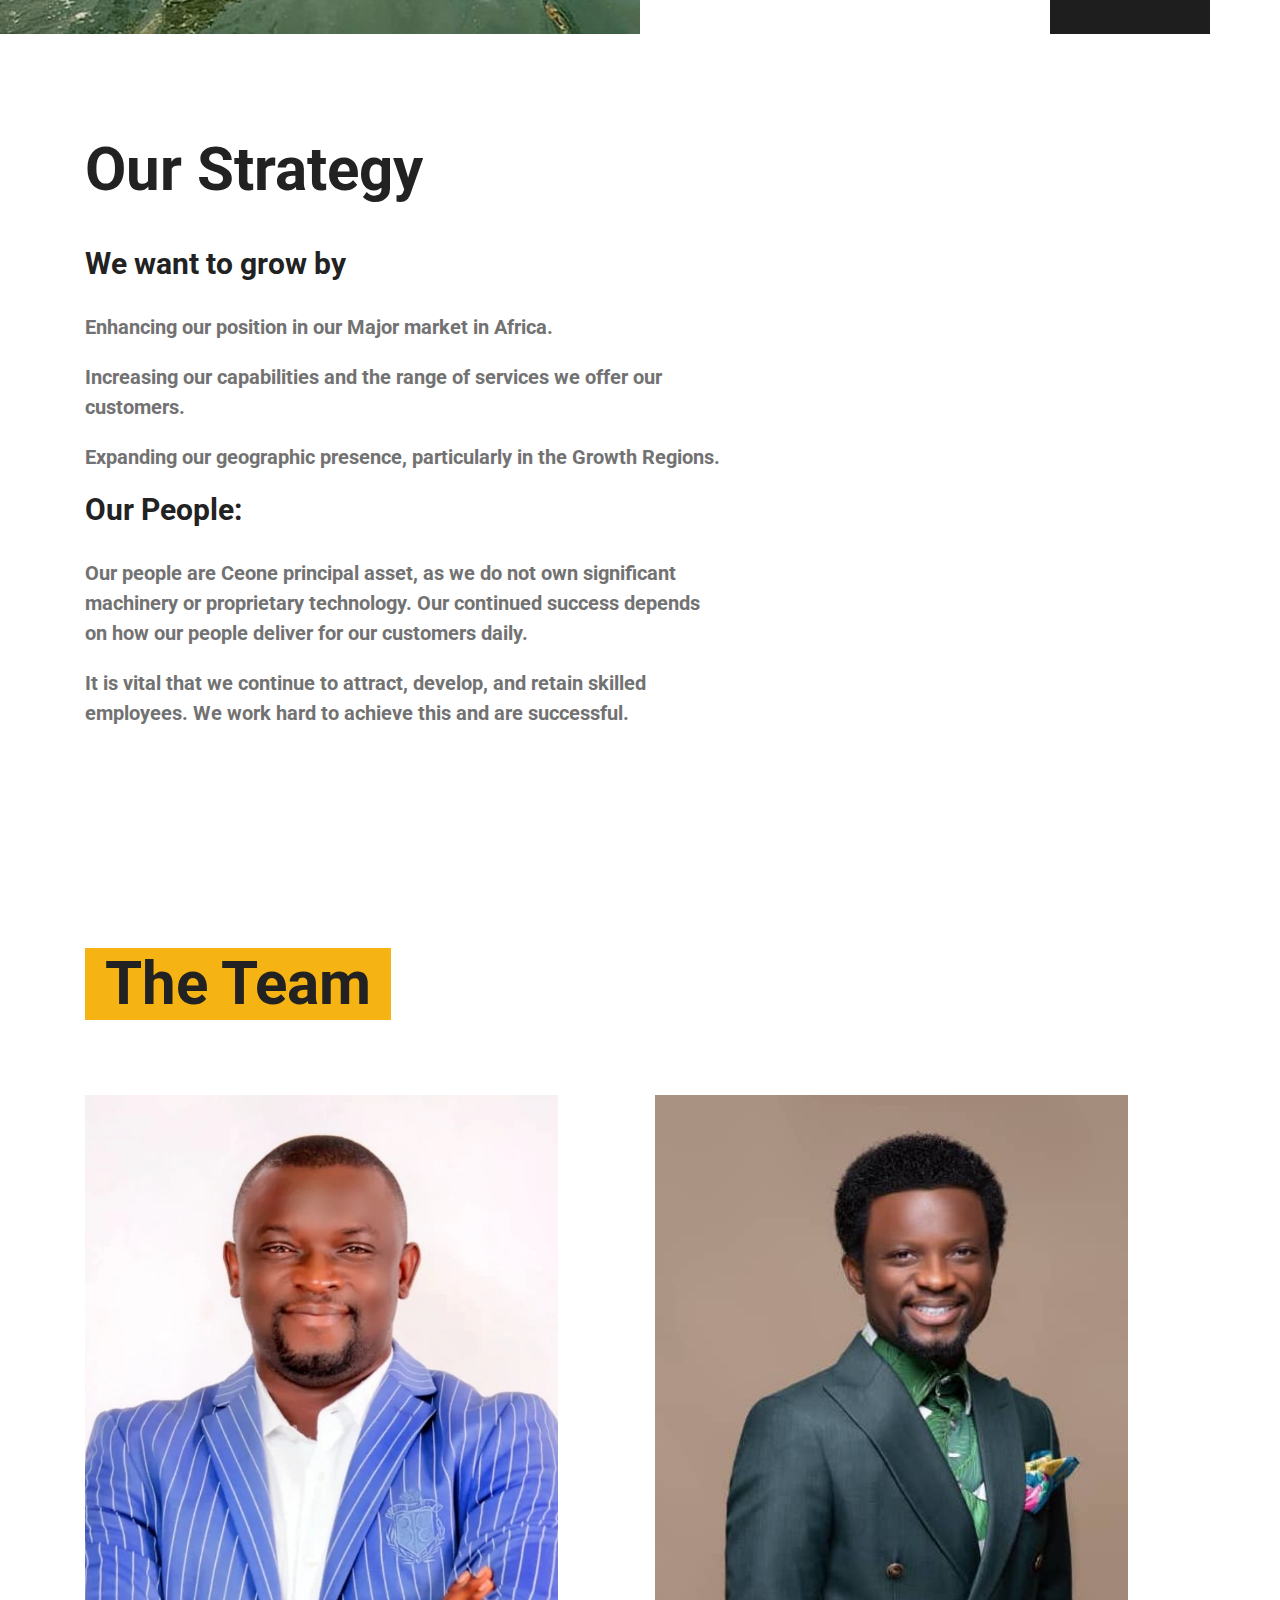
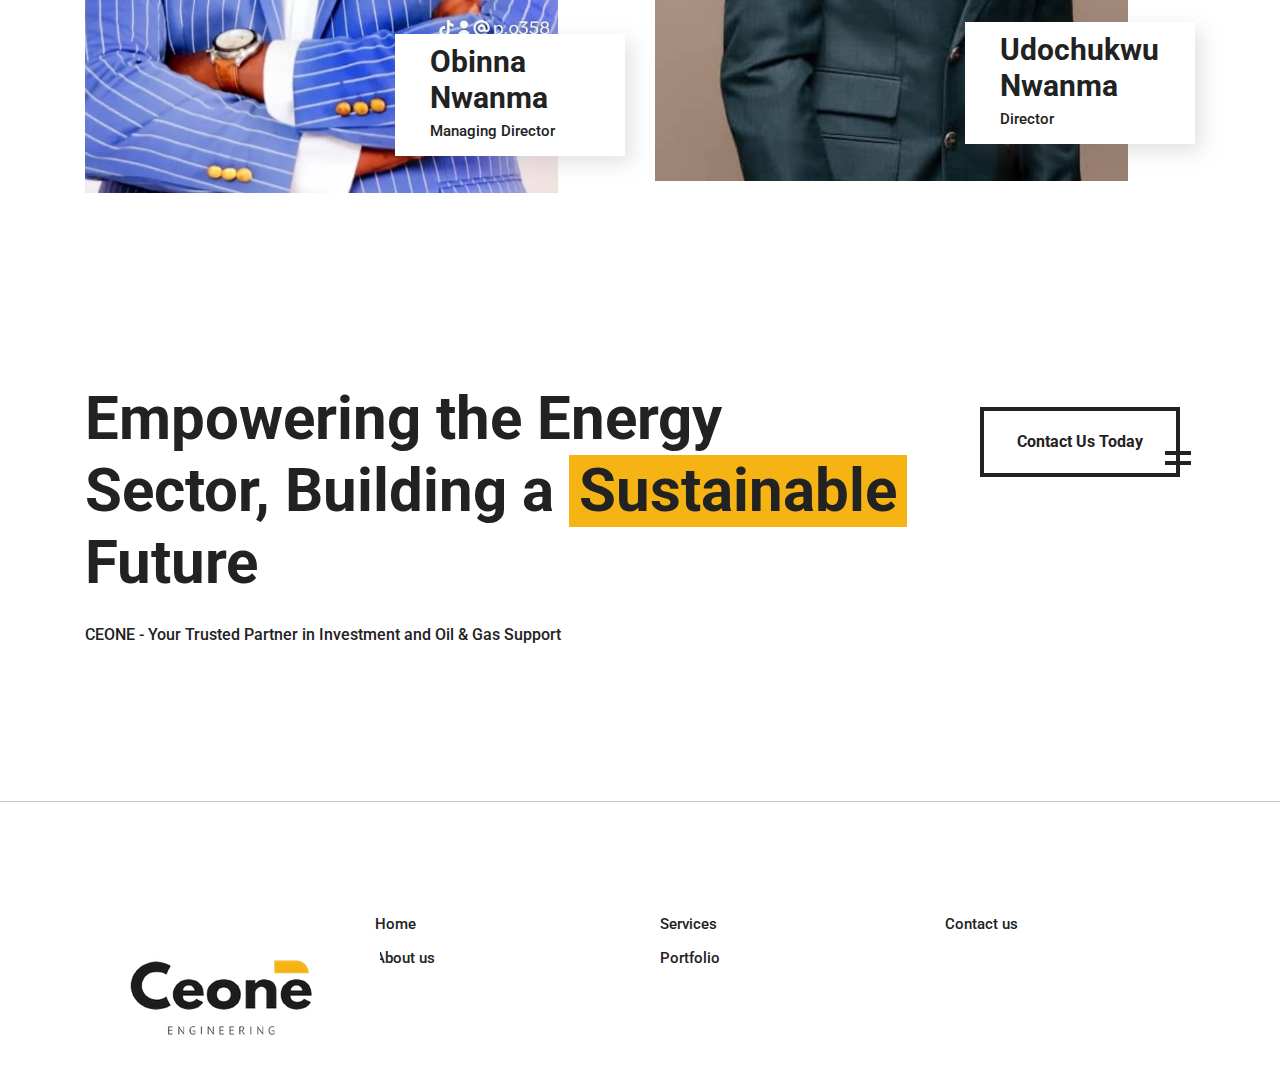
==== commit ee81103e: "update" ====
--- a/about.html
+++ b/about.html
@@ -255,7 +255,7 @@
       <div class="row">
         <div class="col-lg-9 promo-text">
           <h1>Empowering the Energy Sector, Building a <span>Sustainable</span> Future</h1>
-          <p>CEON - Your Trusted Partner in Investment and Oil & Gas Support</p>
+          <p>CEONE - Your Trusted Partner in Investment and Oil & Gas Support</p>
         </div>
         <div class="col-lg-3 text-lg-right">
           <a href="contact.html" class="site-btn sb-dark mt-4">Contact Us Today</a>
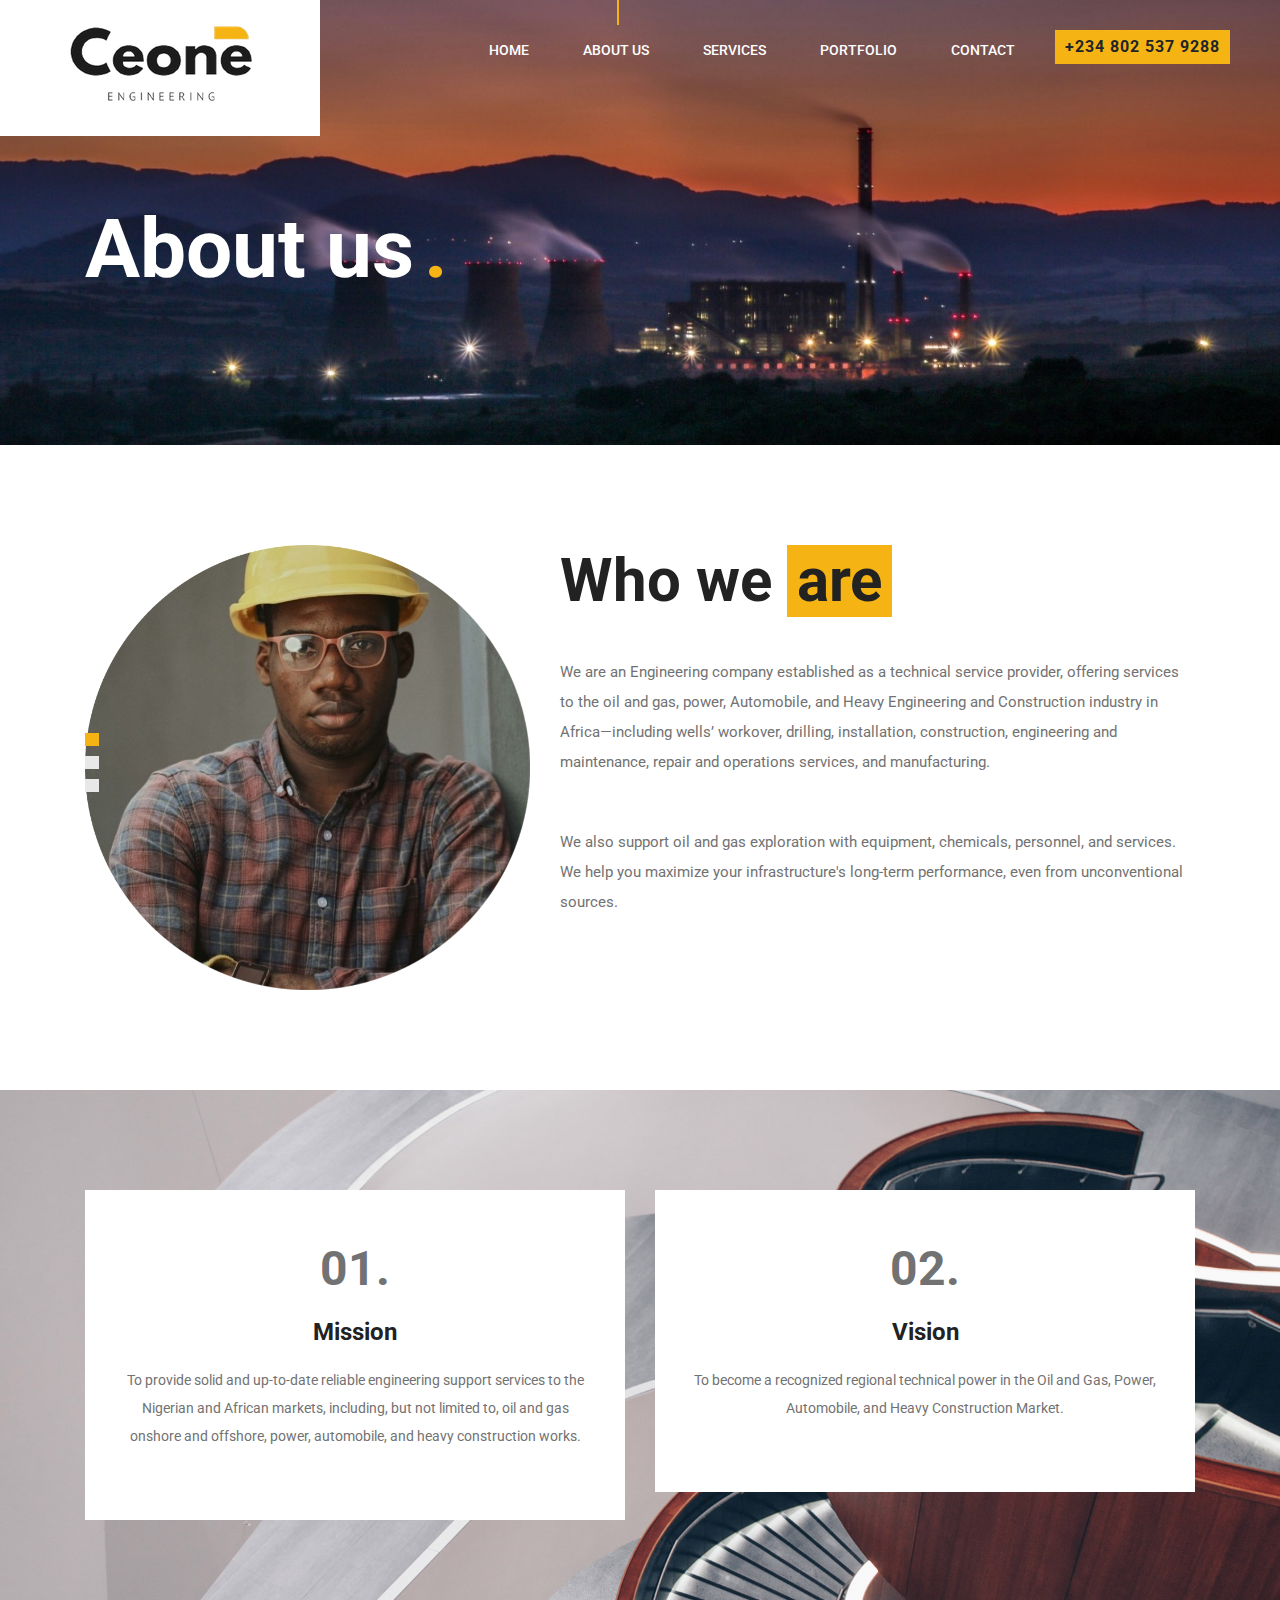
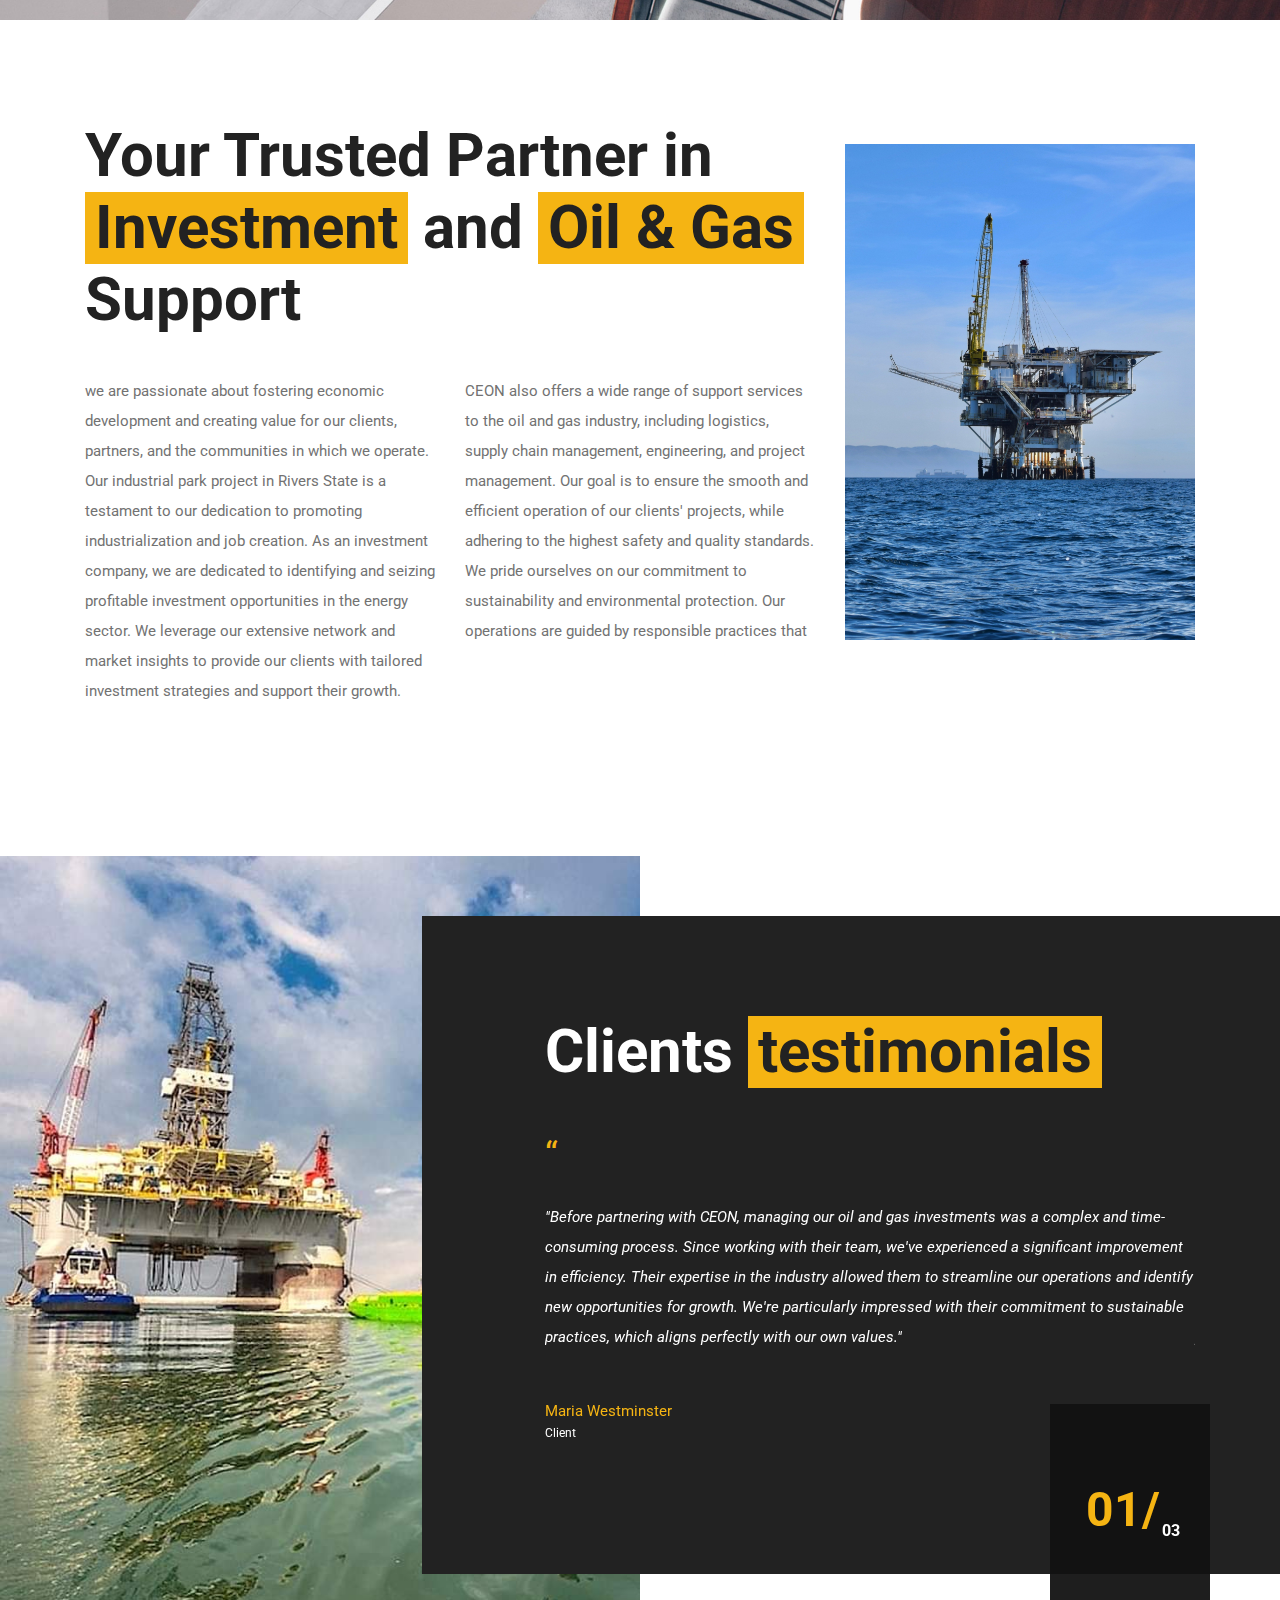
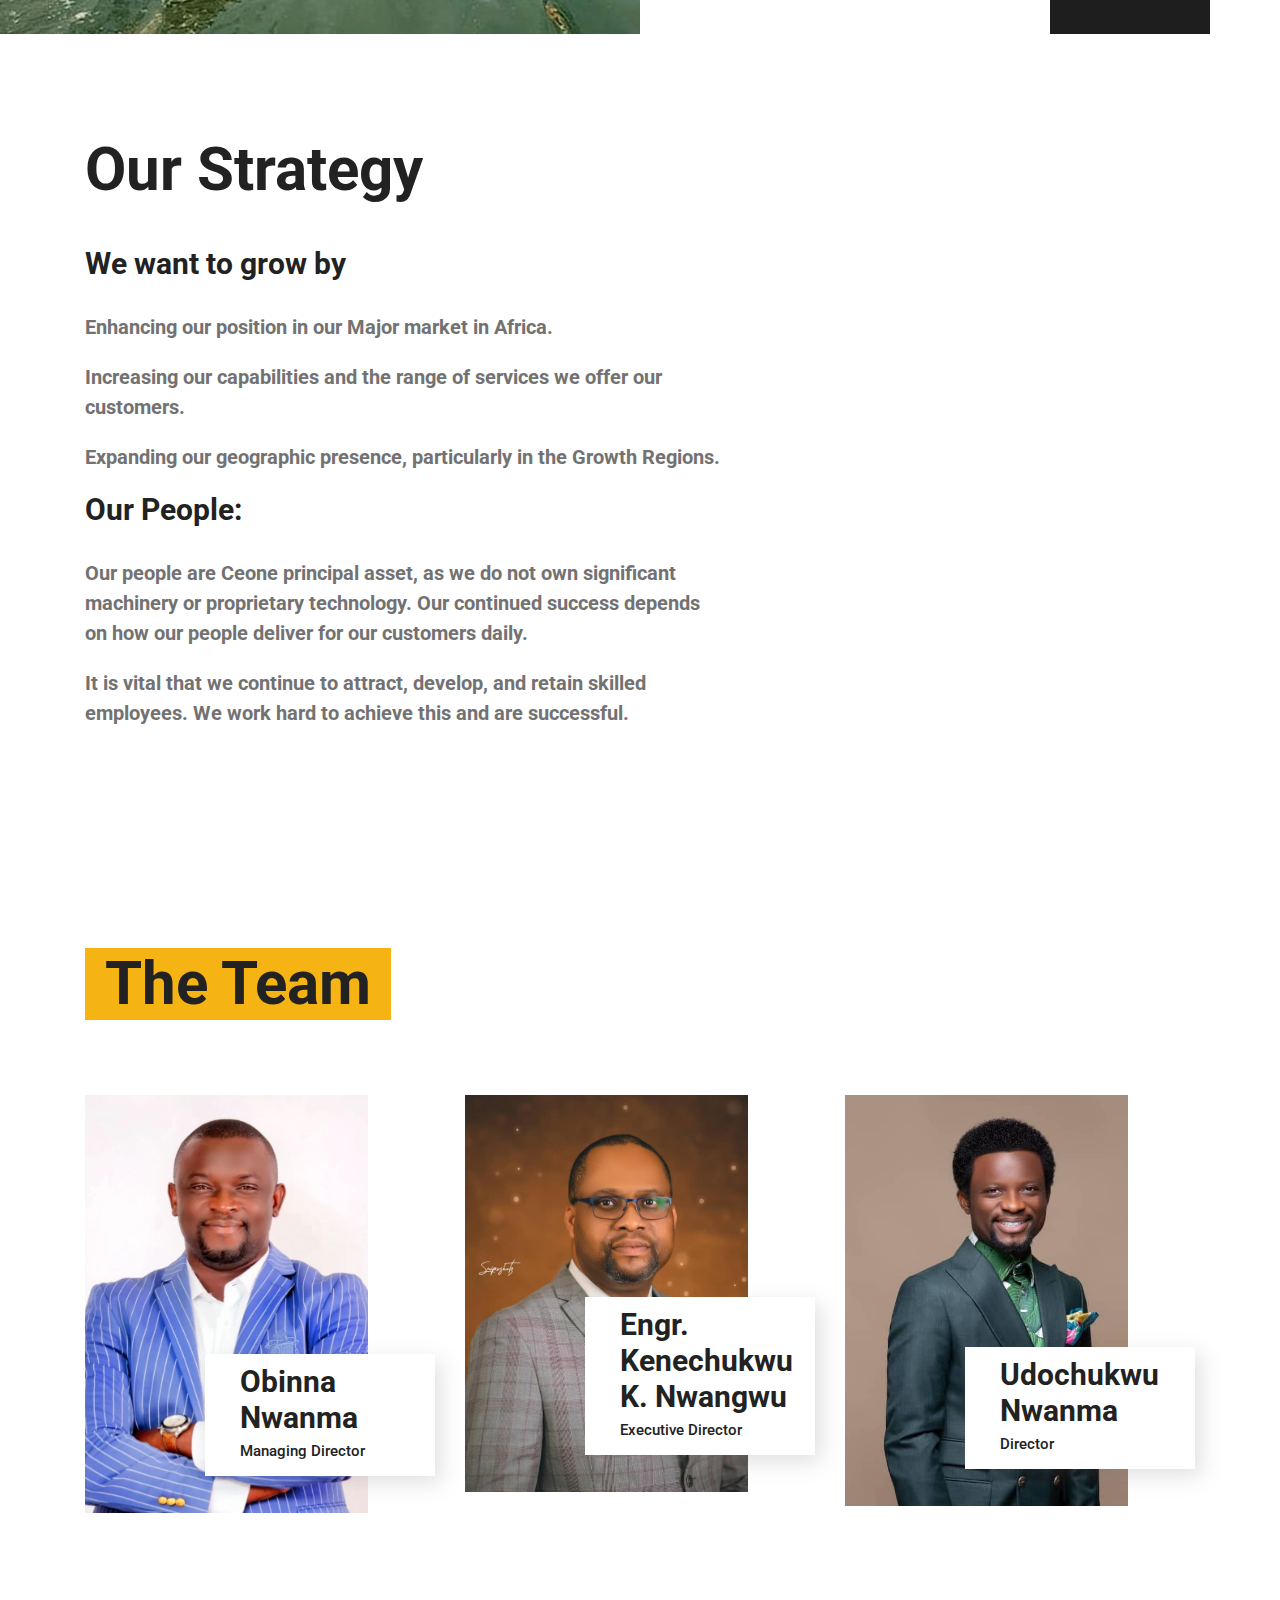
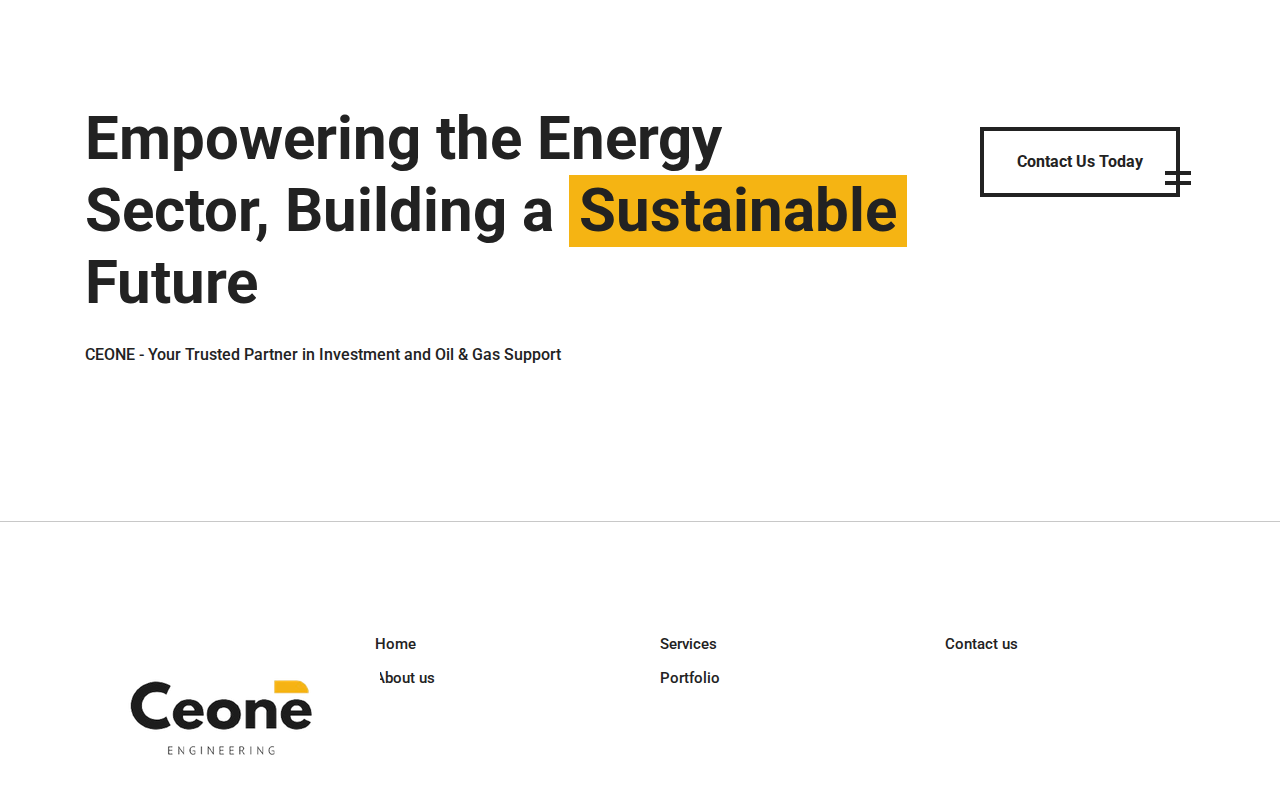
==== commit 0dfe10db: "upload new director" ====
--- a/about.html
+++ b/about.html
@@ -228,7 +228,7 @@
         <h1>The Team</h1>
       </div>
       <div class="row">
-        <div class="col-lg-6 col-md-6">
+        <div class="col-lg-4 col-md-6">
           <div class="team-member">
             <img src="img/director.jpeg" alt>
             <div class="member-info">
@@ -237,7 +237,16 @@
             </div>
           </div>
         </div>
-        <div class="col-lg-6 col-md-6">
+        <div class="col-lg-4 col-md-6">
+          <div class="team-member">
+            <img src="img/kene.jpg" alt>
+            <div class="member-info">
+              <h2>Engr. Kenechukwu K. Nwangwu</h2>
+              <p>Executive Director</p>
+            </div>
+          </div>
+        </div>
+        <div class="col-lg-4 col-md-6">
           <div class="team-member">
             <img src="img/ud-director.jpeg" alt>
             <div class="member-info">
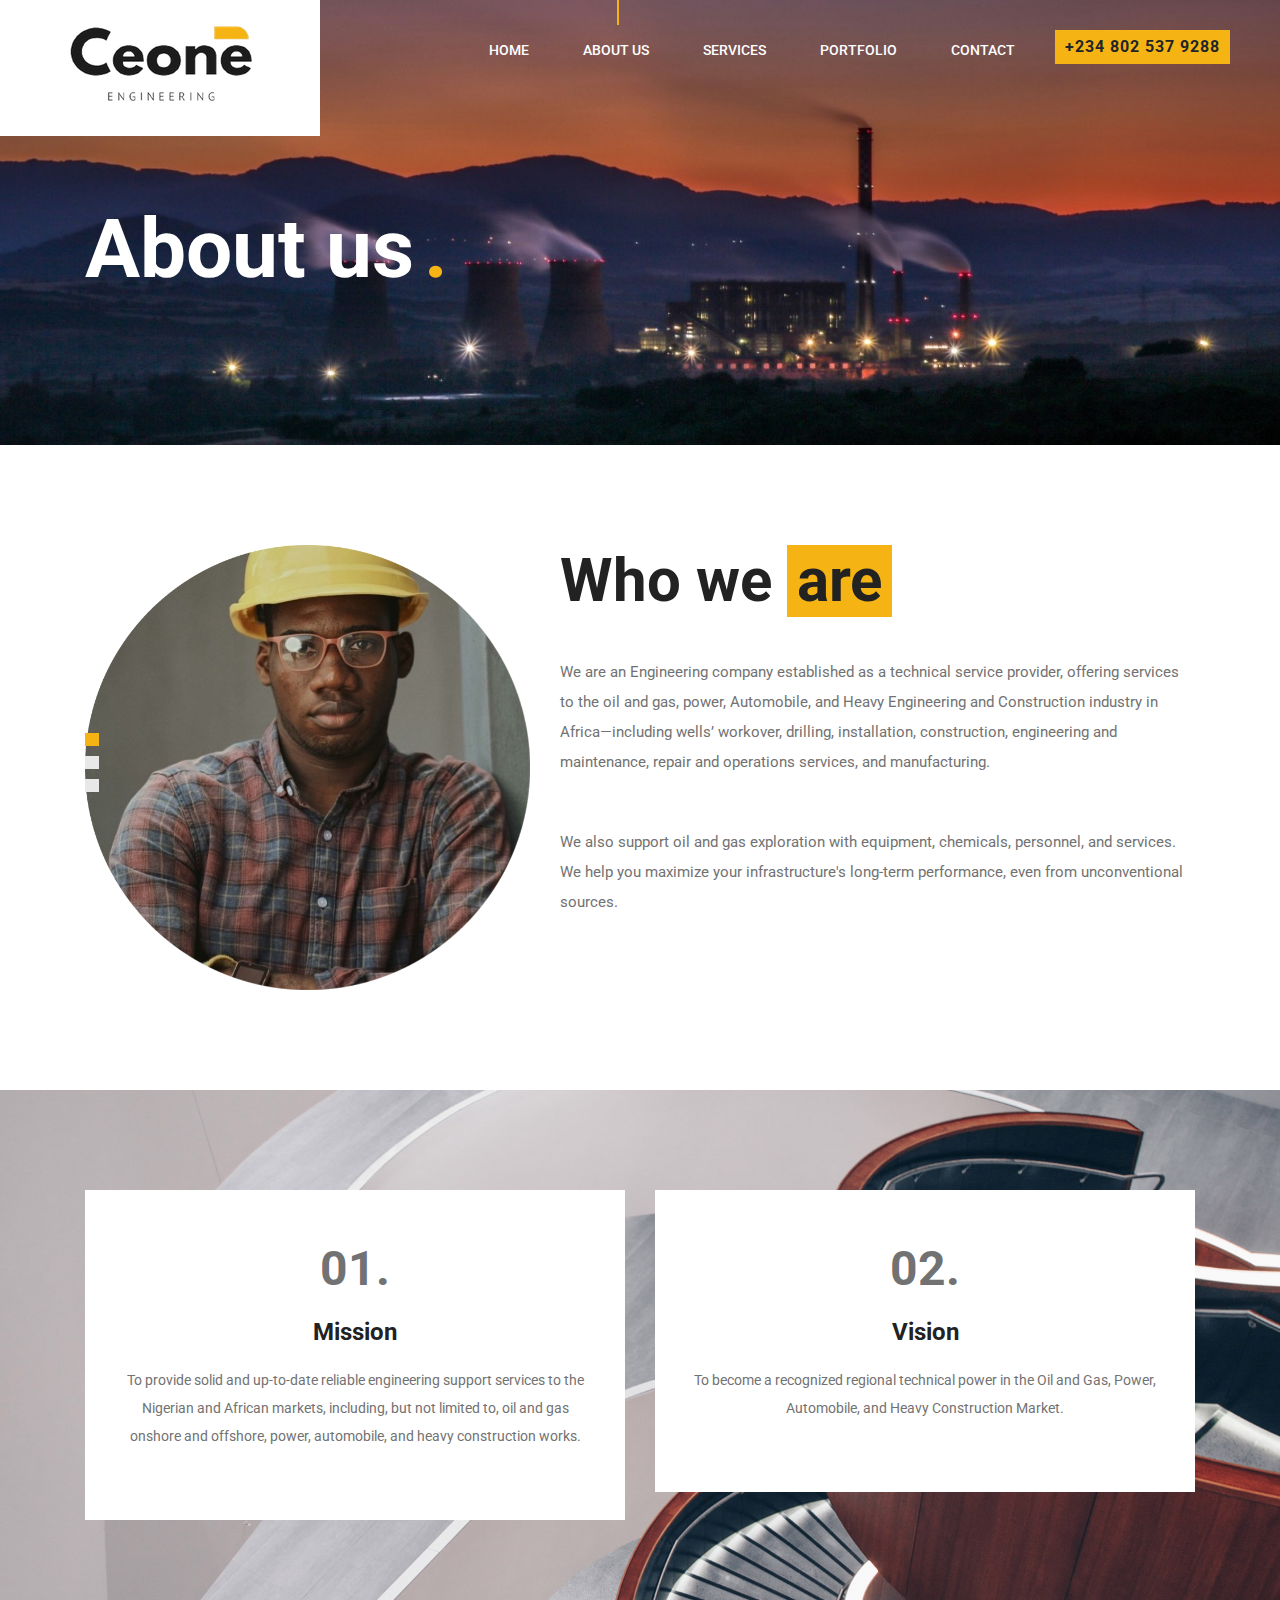
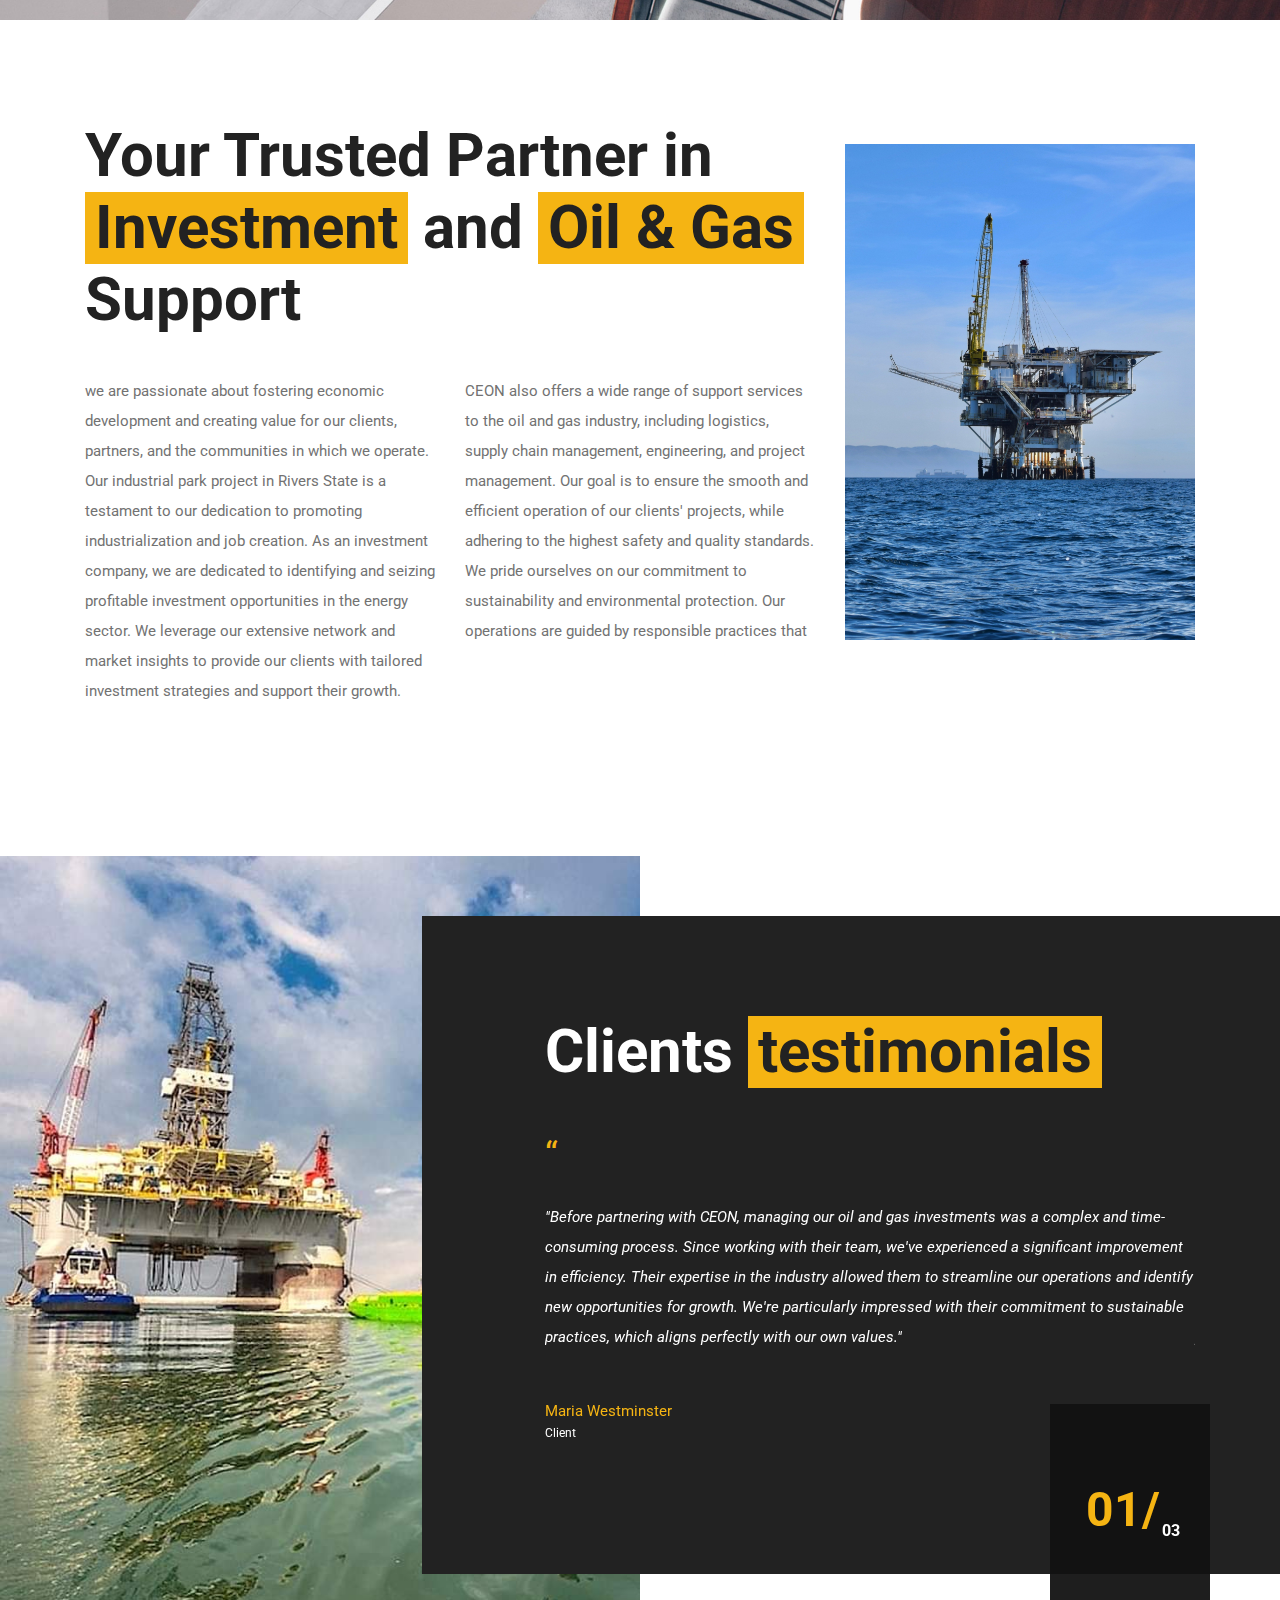
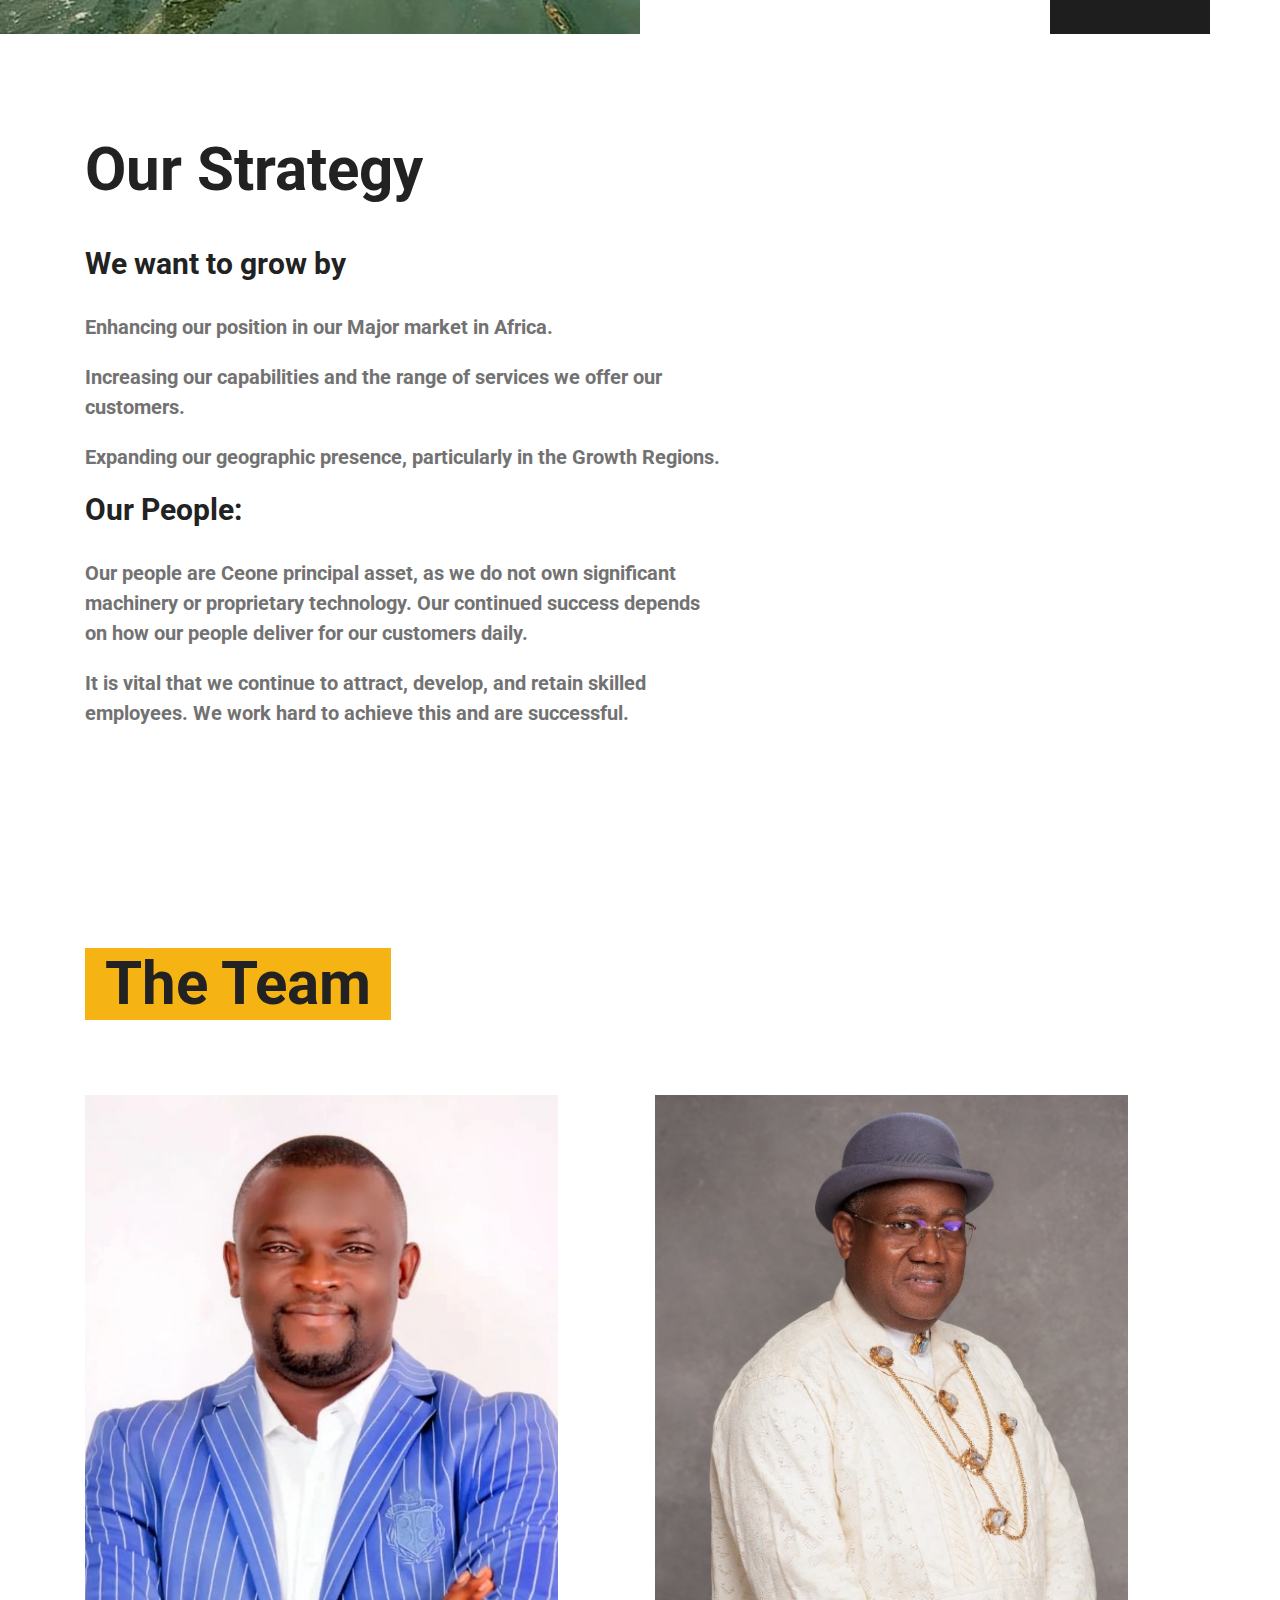
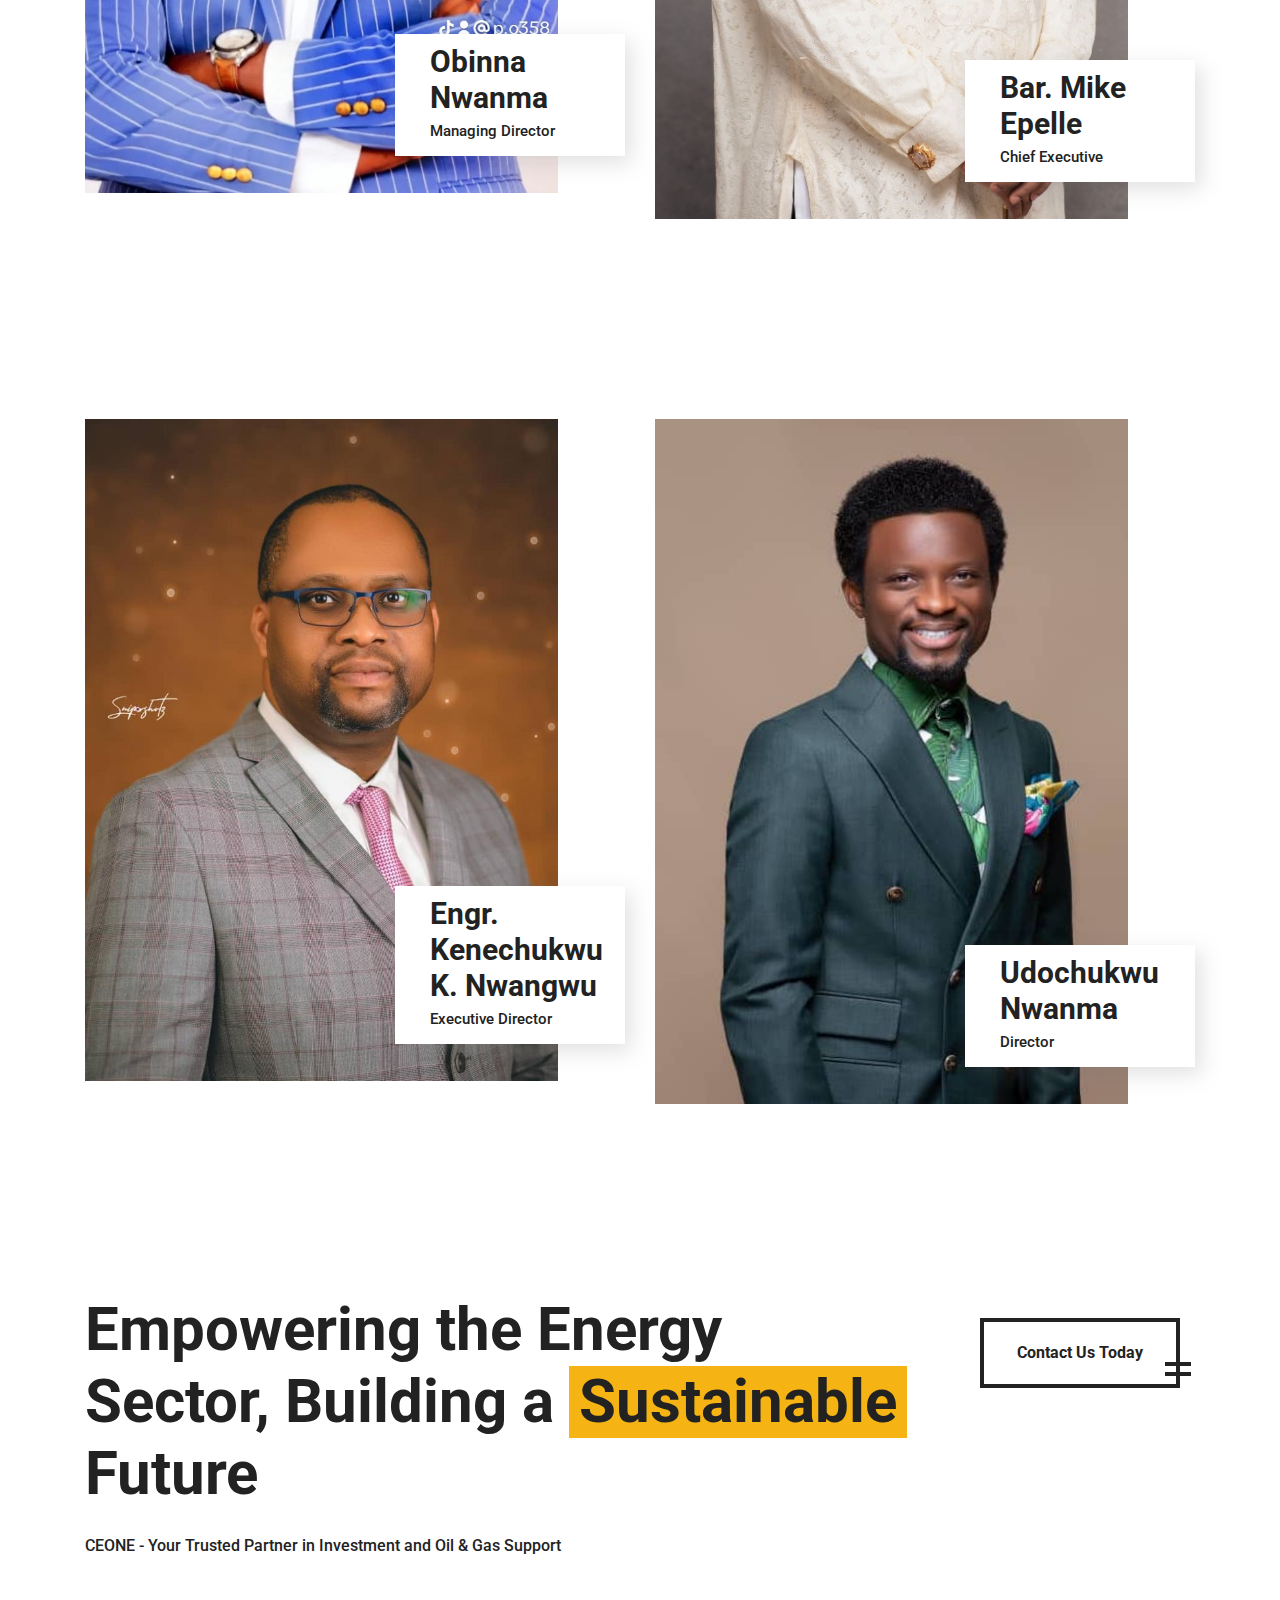
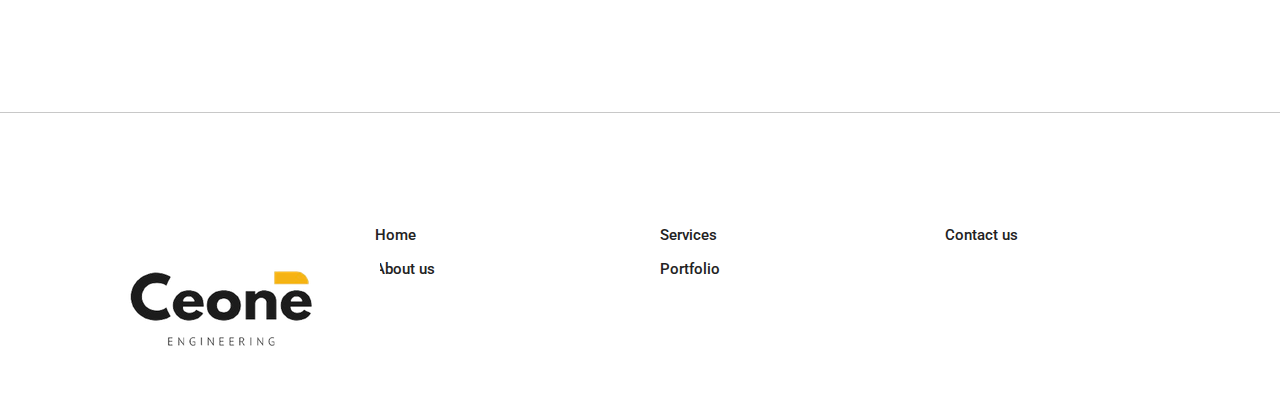
==== commit 33693e62: "added new director" ====
--- a/about.html
+++ b/about.html
@@ -228,7 +228,7 @@
         <h1>The Team</h1>
       </div>
       <div class="row">
-        <div class="col-lg-4 col-md-6">
+        <div class="col-lg-6 col-md-6">
           <div class="team-member">
             <img src="img/director.jpeg" alt>
             <div class="member-info">
@@ -237,7 +237,23 @@
             </div>
           </div>
         </div>
-        <div class="col-lg-4 col-md-6">
+        <div class="col-lg-6 col-md-6">
+          <div class="team-member">
+            <img src="img/mike.jpg" alt>
+            <div class="member-info">
+              <h2>Bar. Mike Epelle</h2>
+              <p>Chief Executive</p>
+            </div>
+          </div>
+        </div>
+      </div>
+    </div>
+  </section>
+
+  <section class="team-section spad">
+    <div class="container">
+      <div class="row">
+        <div class="col-lg-6 col-md-6">
           <div class="team-member">
             <img src="img/kene.jpg" alt>
             <div class="member-info">
@@ -246,7 +262,7 @@
             </div>
           </div>
         </div>
-        <div class="col-lg-4 col-md-6">
+        <div class="col-lg-6 col-md-6">
           <div class="team-member">
             <img src="img/ud-director.jpeg" alt>
             <div class="member-info">
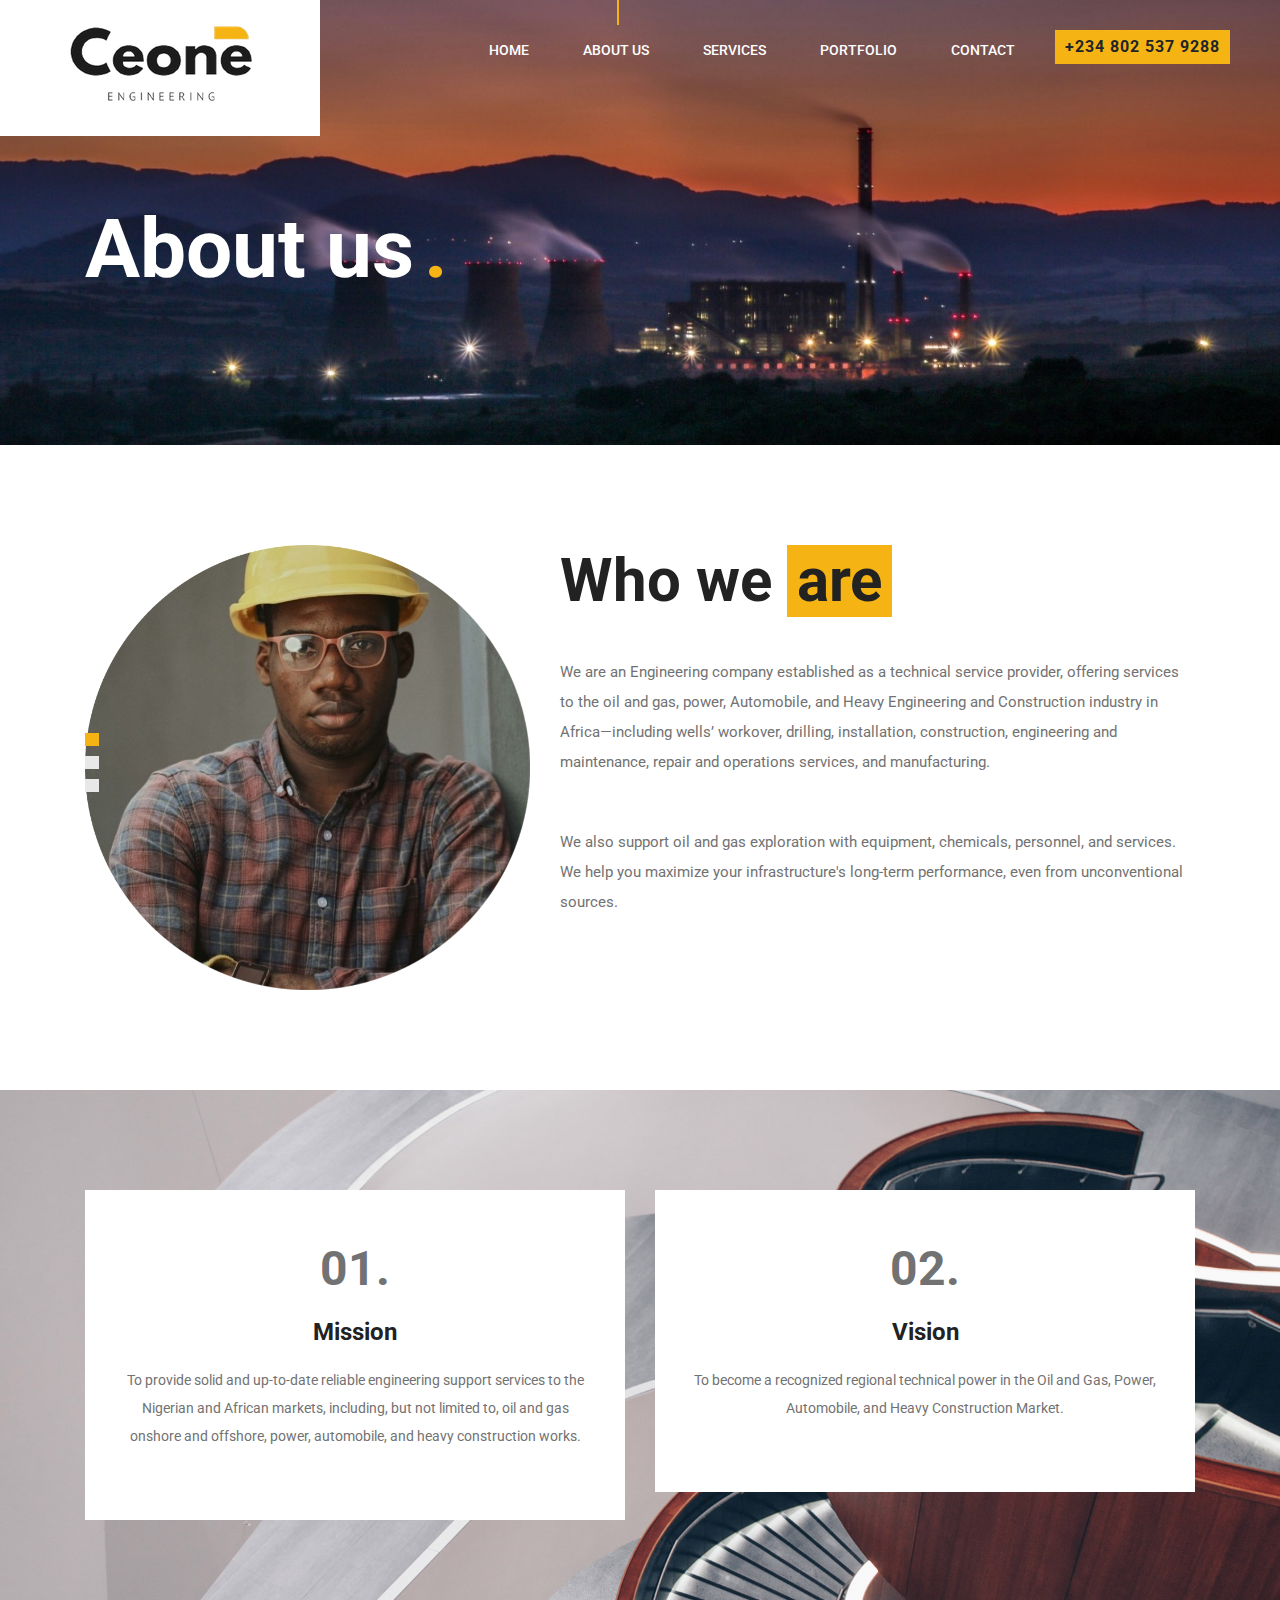
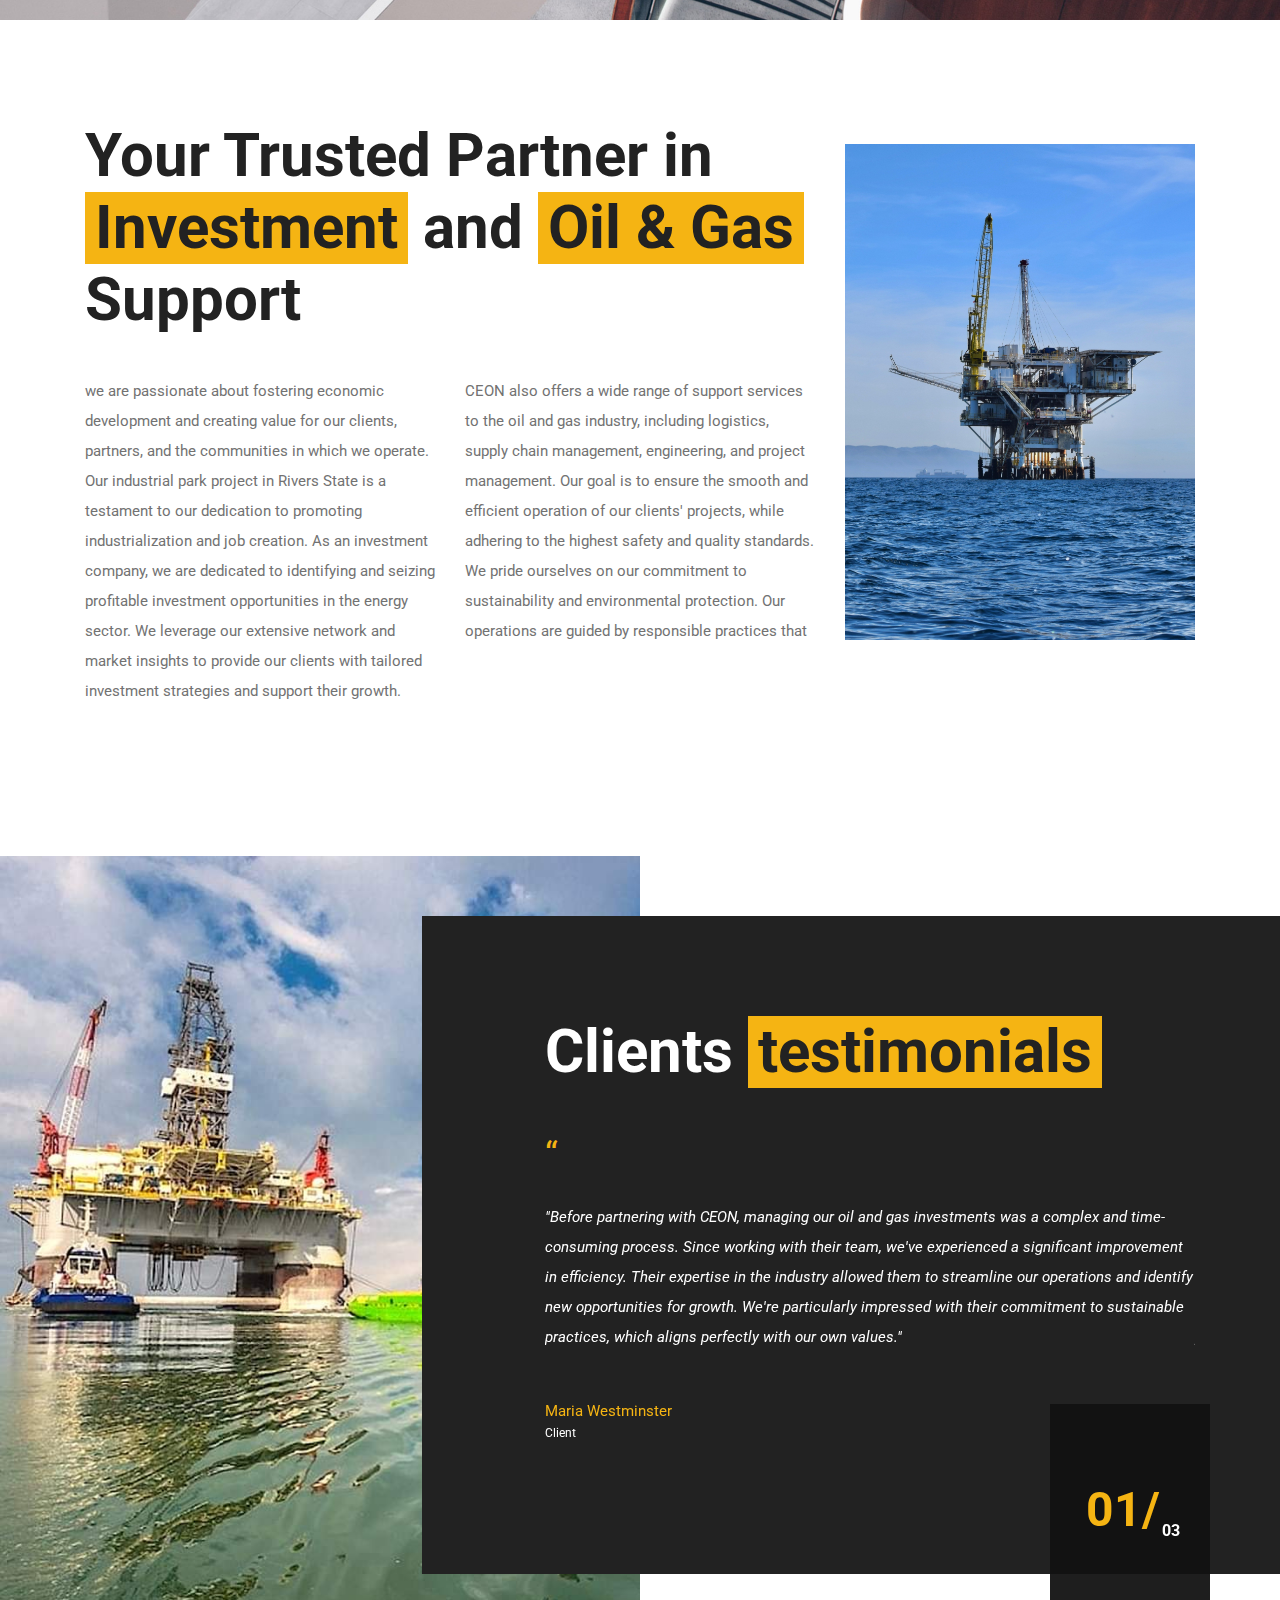
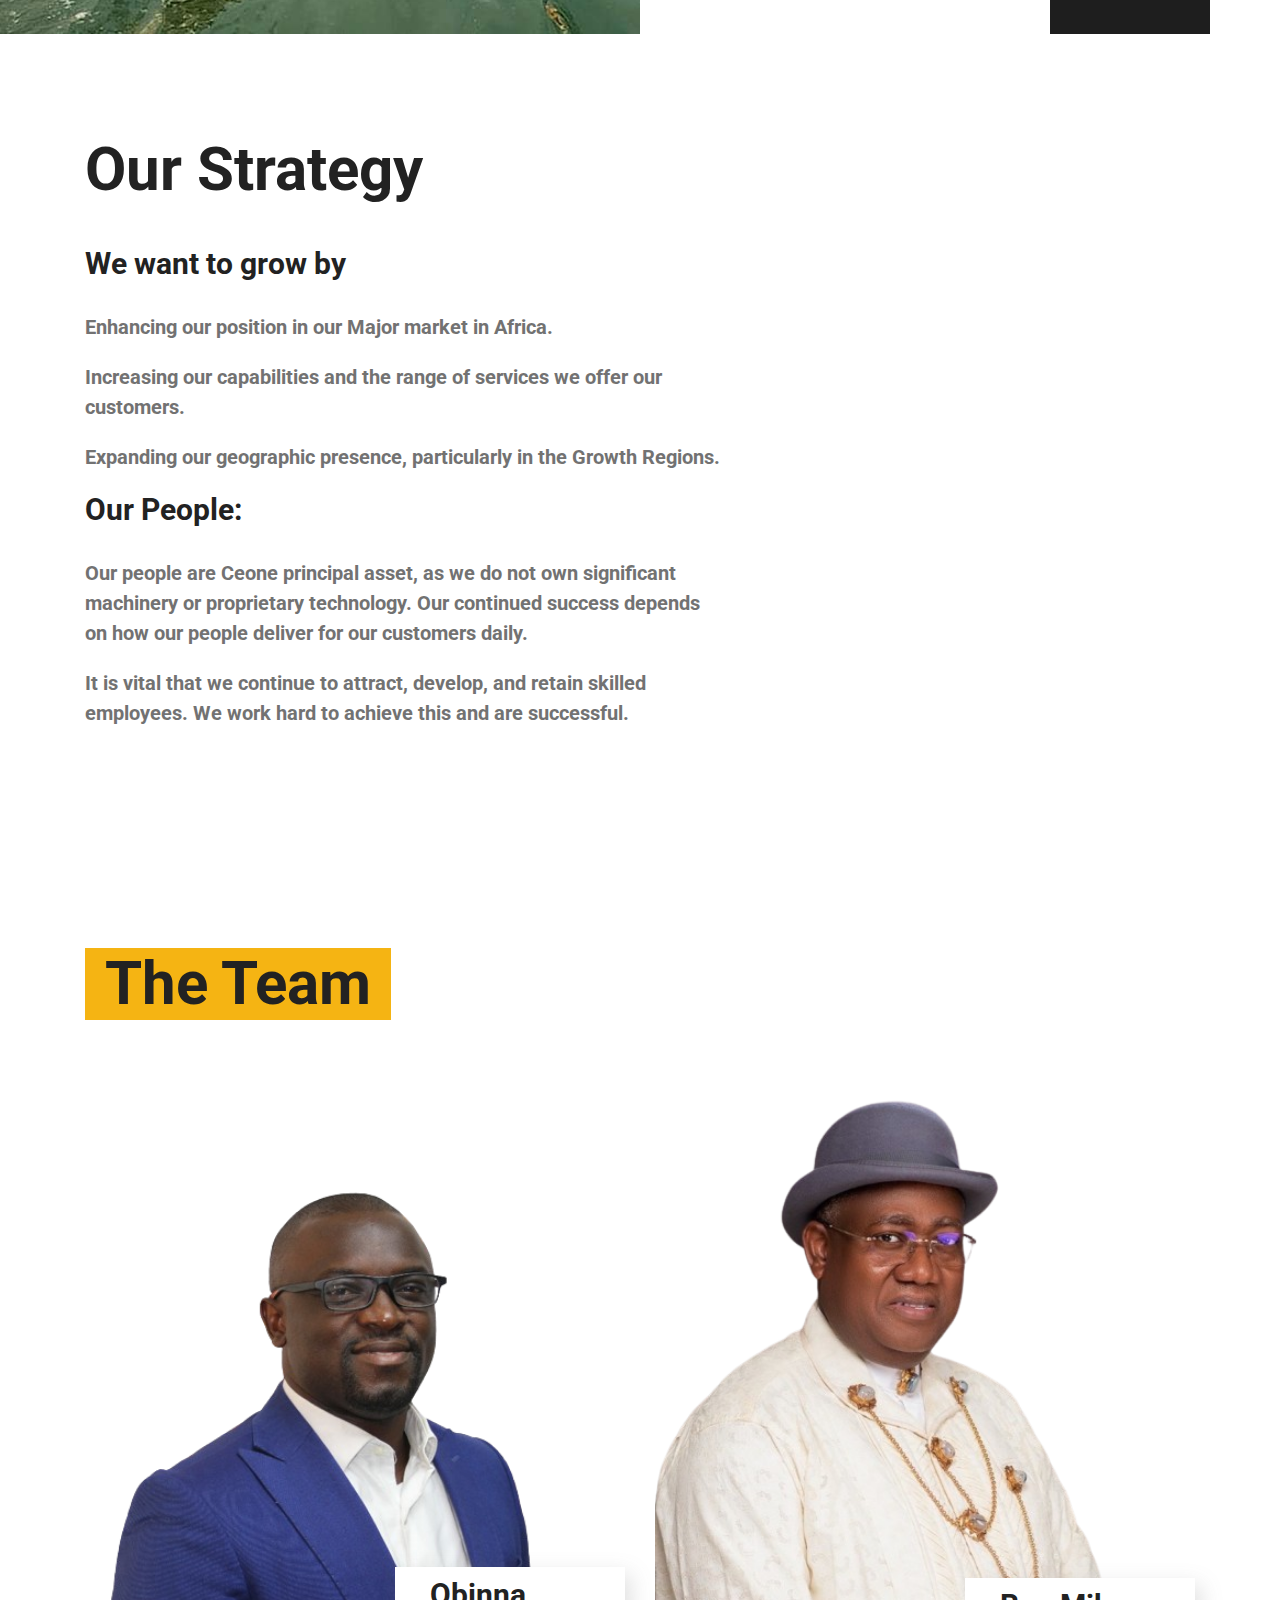
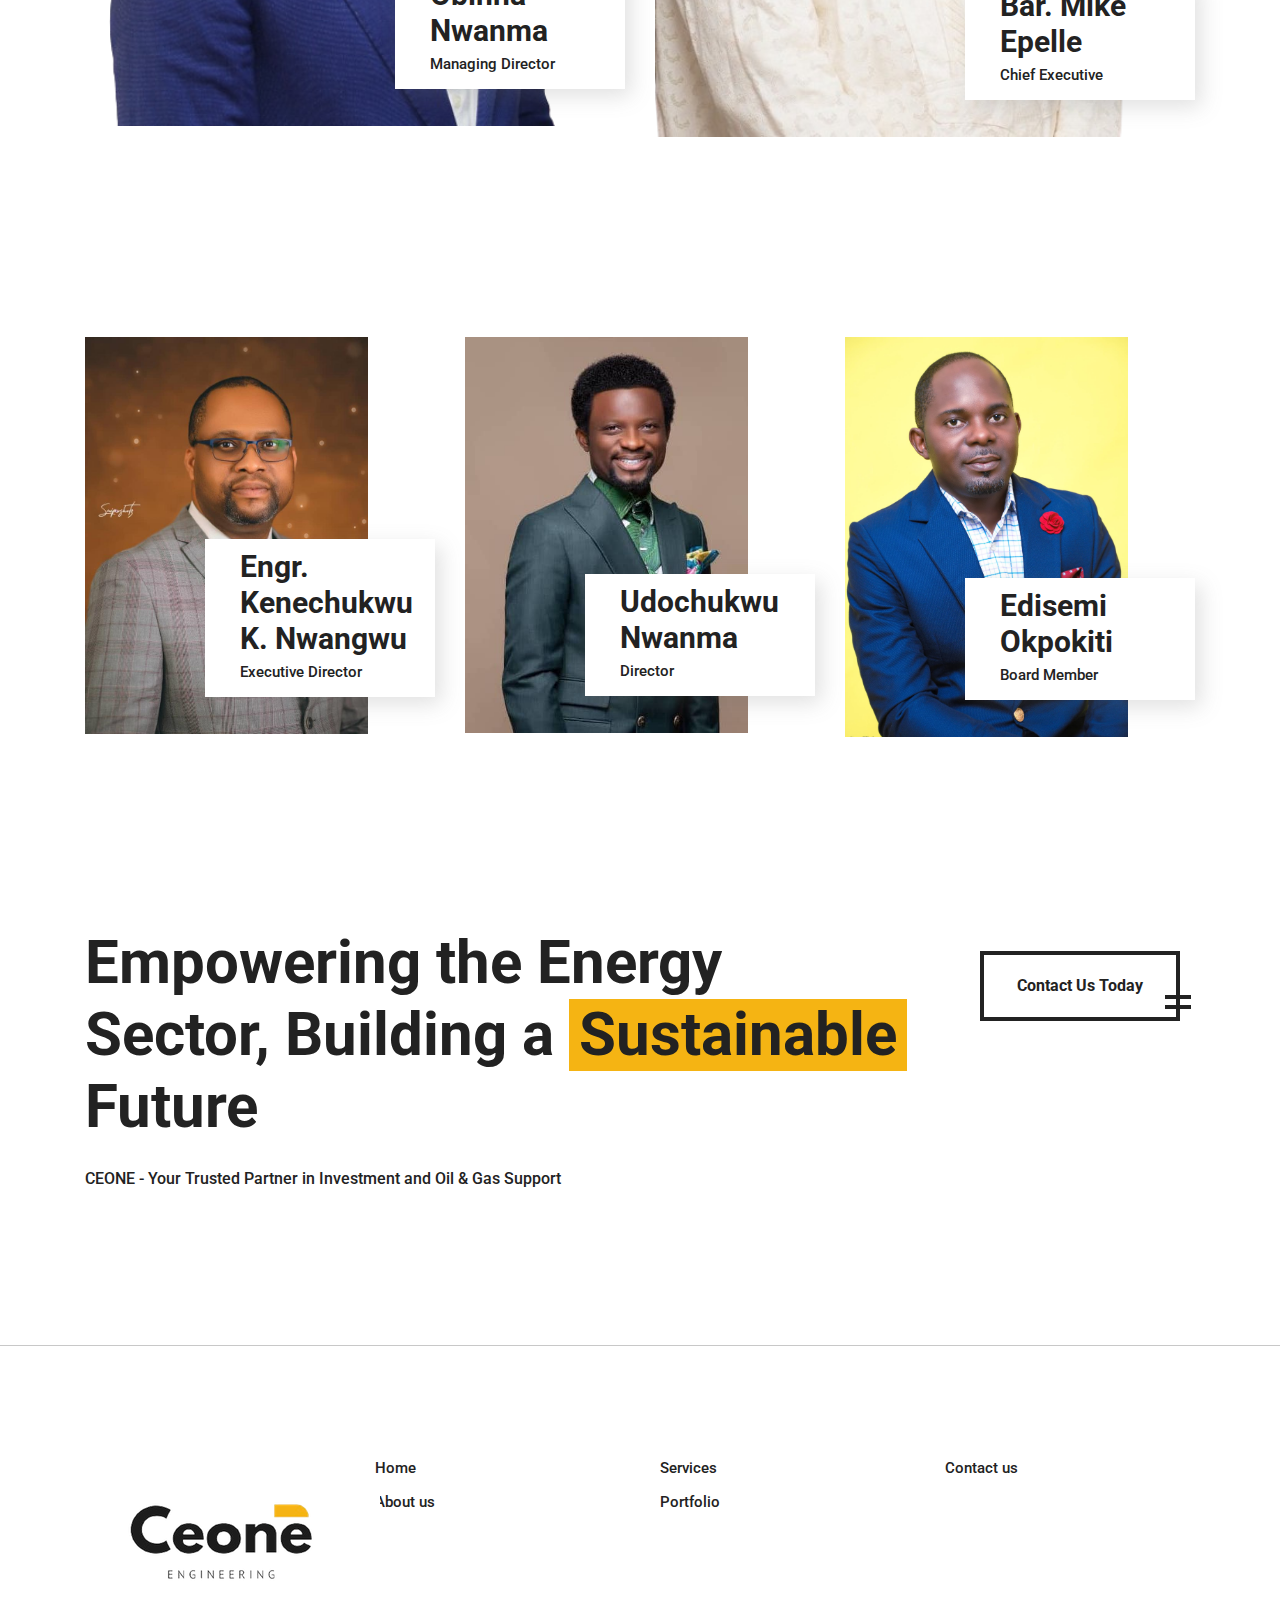
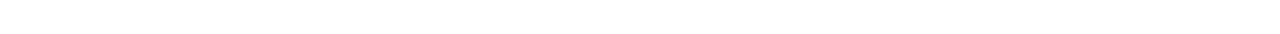
==== commit aebb59b5: "update director" ====
--- a/about.html
+++ b/about.html
@@ -230,7 +230,7 @@
       <div class="row">
         <div class="col-lg-6 col-md-6">
           <div class="team-member">
-            <img src="img/director.jpeg" alt>
+            <img src="img/director.png" alt>
             <div class="member-info">
               <h2>Obinna Nwanma</h2>
               <p>Managing Director</p>
@@ -239,7 +239,7 @@
         </div>
         <div class="col-lg-6 col-md-6">
           <div class="team-member">
-            <img src="img/mike.jpg" alt>
+            <img src="img/mike01.png" alt>
             <div class="member-info">
               <h2>Bar. Mike Epelle</h2>
               <p>Chief Executive</p>
@@ -253,7 +253,7 @@
   <section class="team-section spad">
     <div class="container">
       <div class="row">
-        <div class="col-lg-6 col-md-6">
+        <div class="col-lg-4 col-md-6">
           <div class="team-member">
             <img src="img/kene.jpg" alt>
             <div class="member-info">
@@ -262,12 +262,21 @@
             </div>
           </div>
         </div>
-        <div class="col-lg-6 col-md-6">
+        <div class="col-lg-4 col-md-6">
           <div class="team-member">
             <img src="img/ud-director.jpeg" alt>
             <div class="member-info">
               <h2>Udochukwu Nwanma</h2>
               <p>Director</p>
+            </div>
+          </div>
+        </div>
+        <div class="col-lg-4 col-md-6">
+          <div class="team-member">
+            <img src="img/Okpokiti.jpeg" alt>
+            <div class="member-info">
+              <h2>Edisemi Okpokiti</h2>
+              <p>Board Member</p>
             </div>
           </div>
         </div>
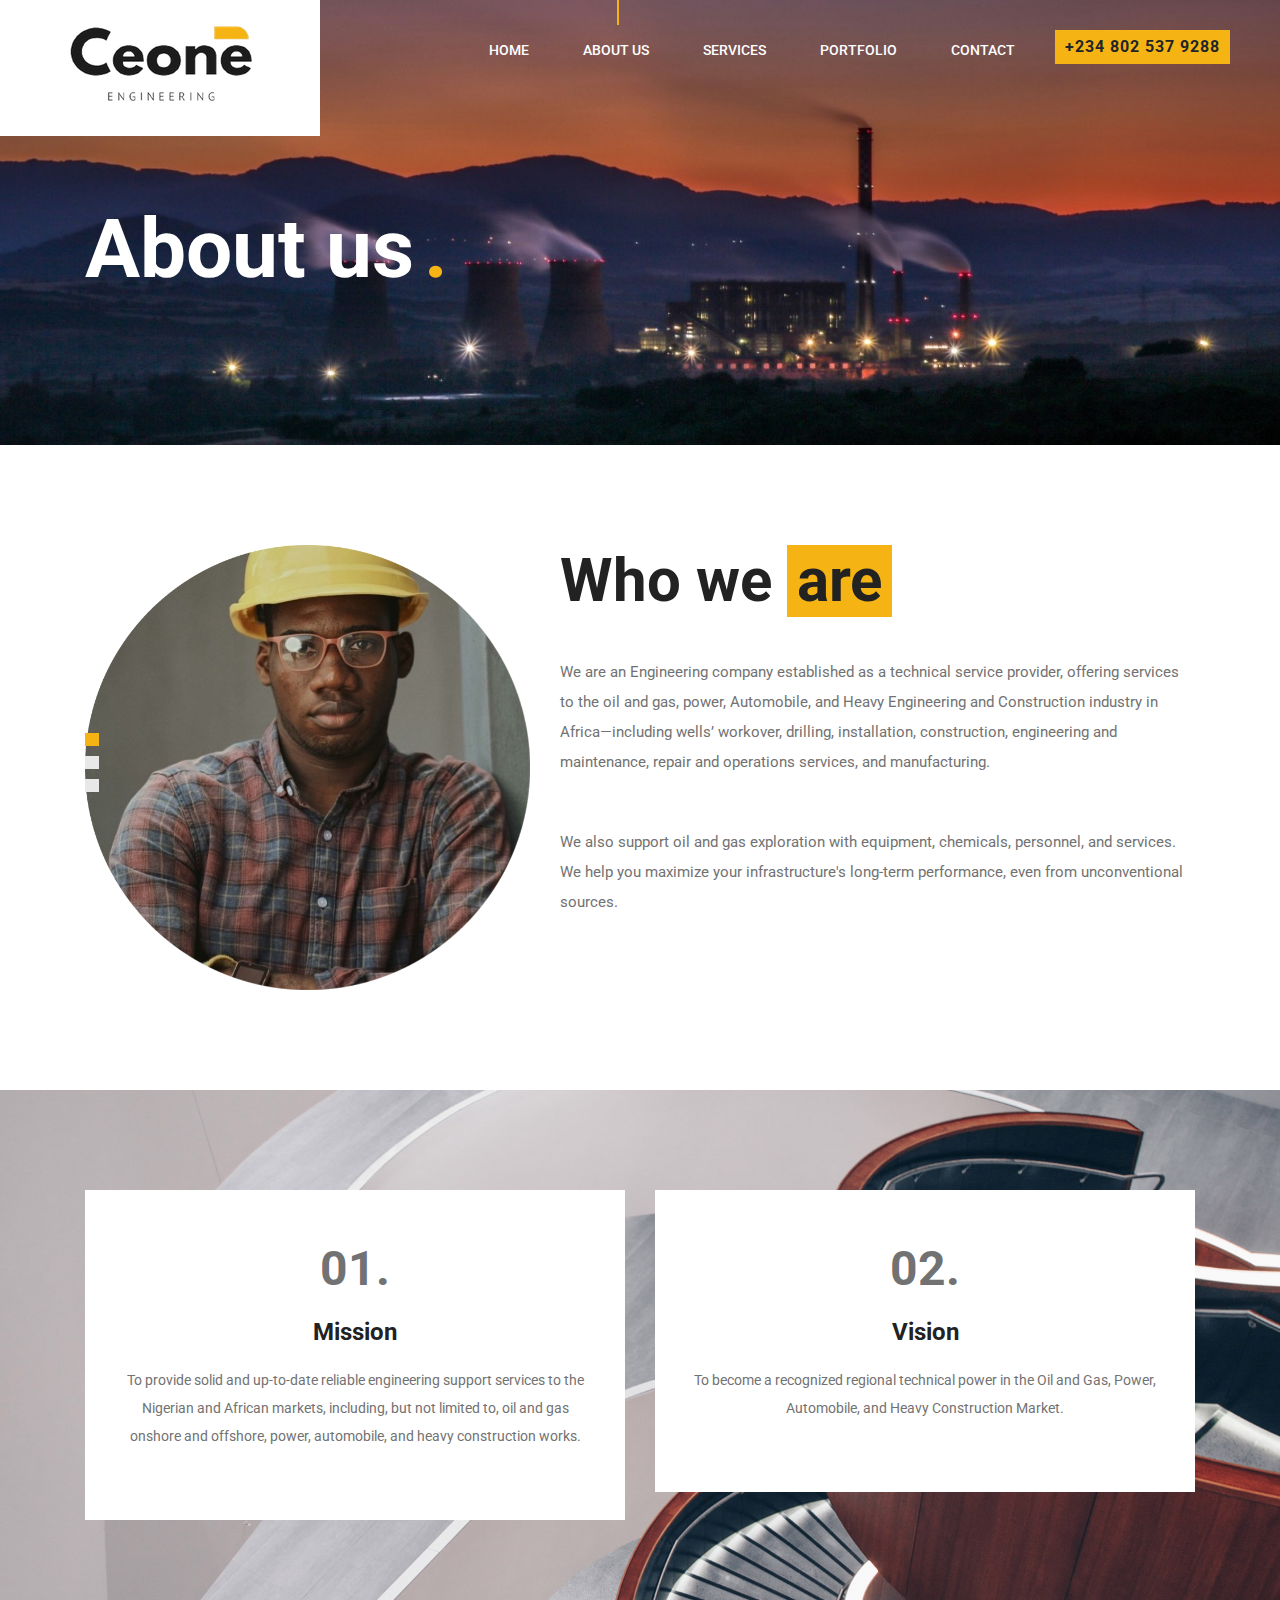
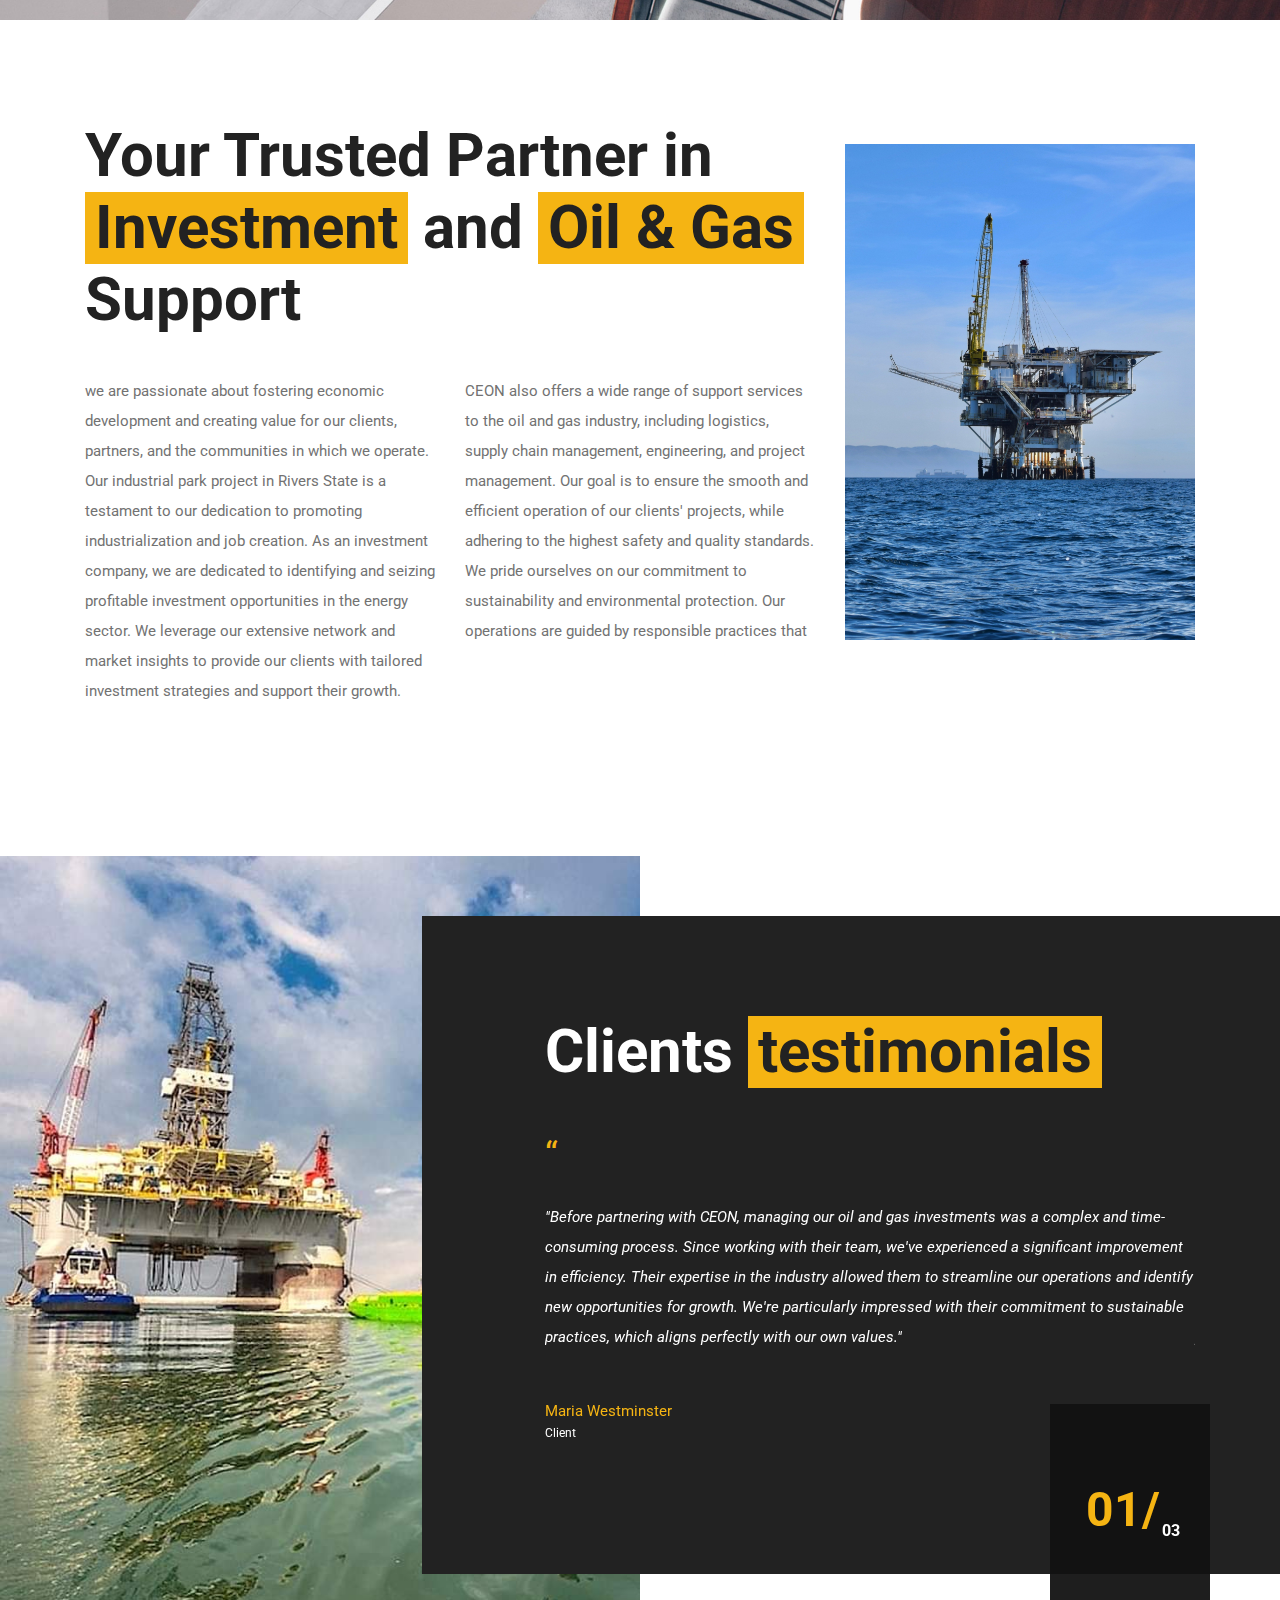
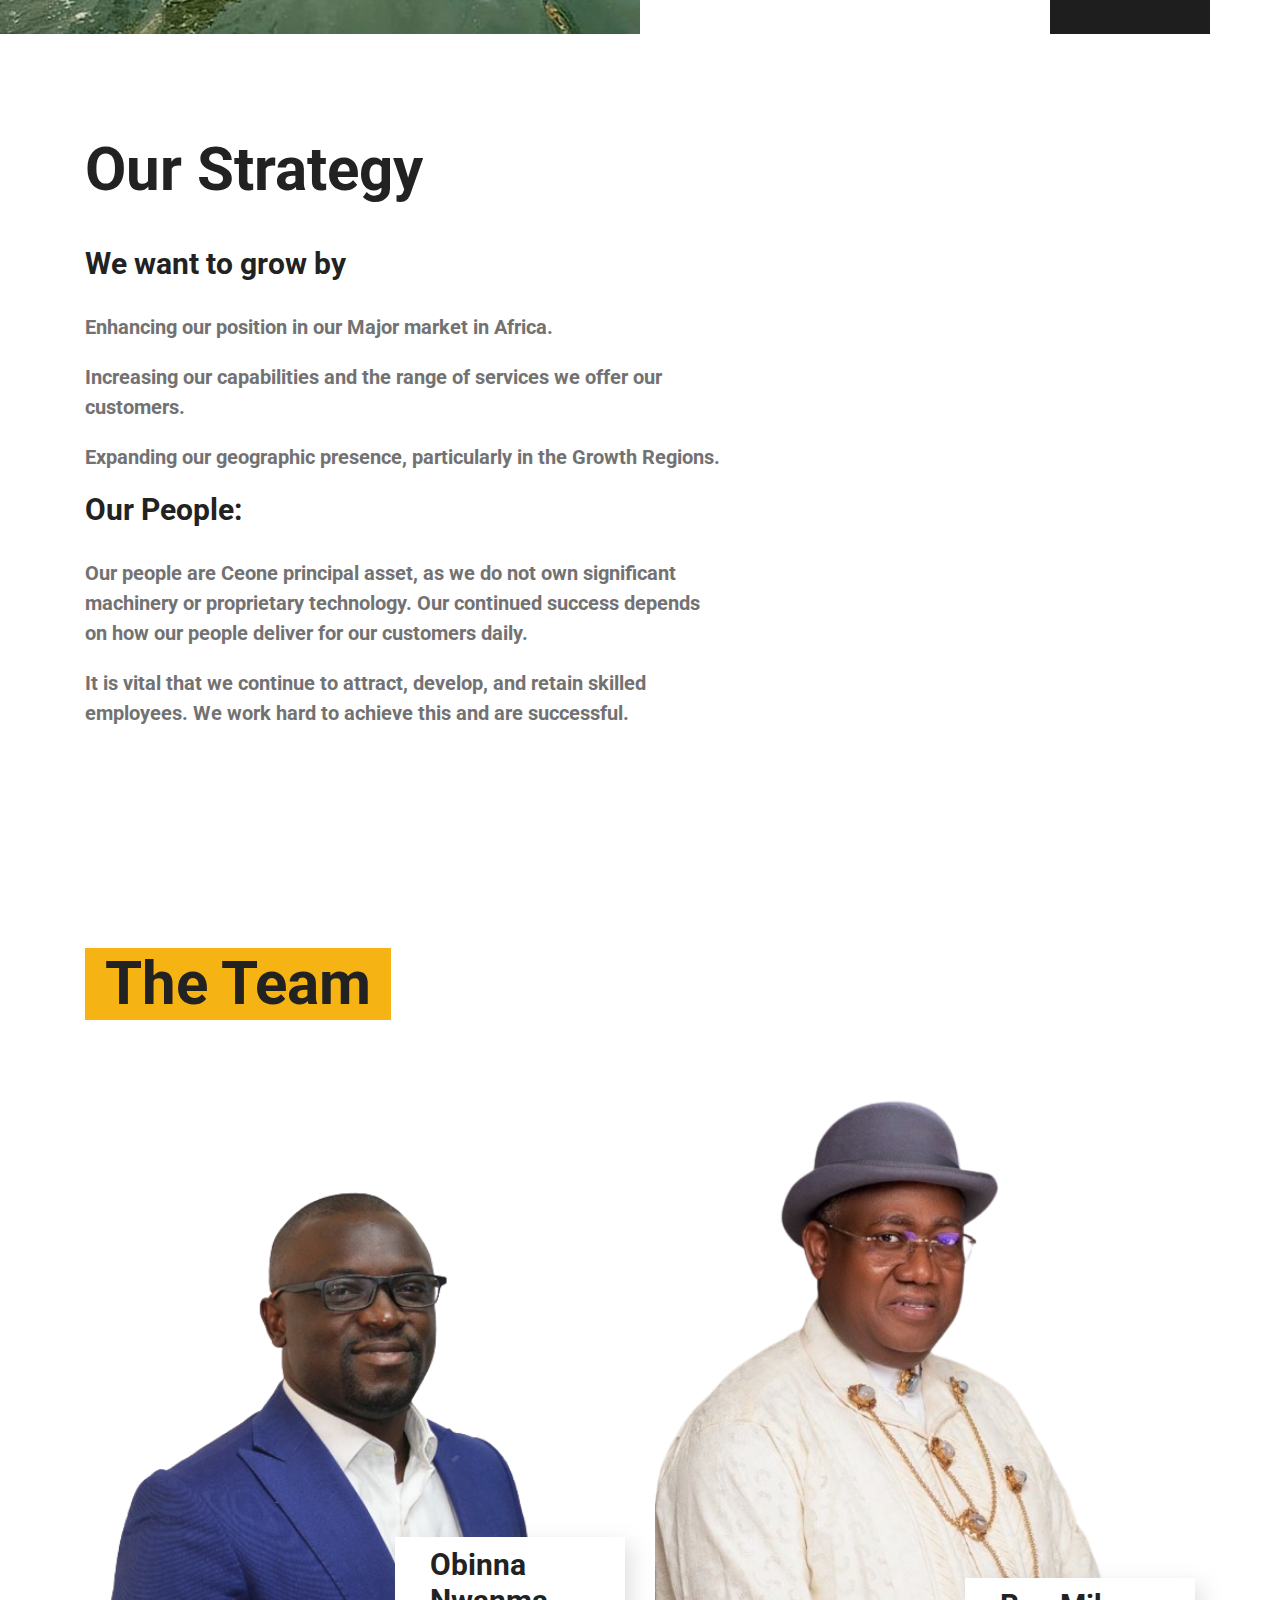
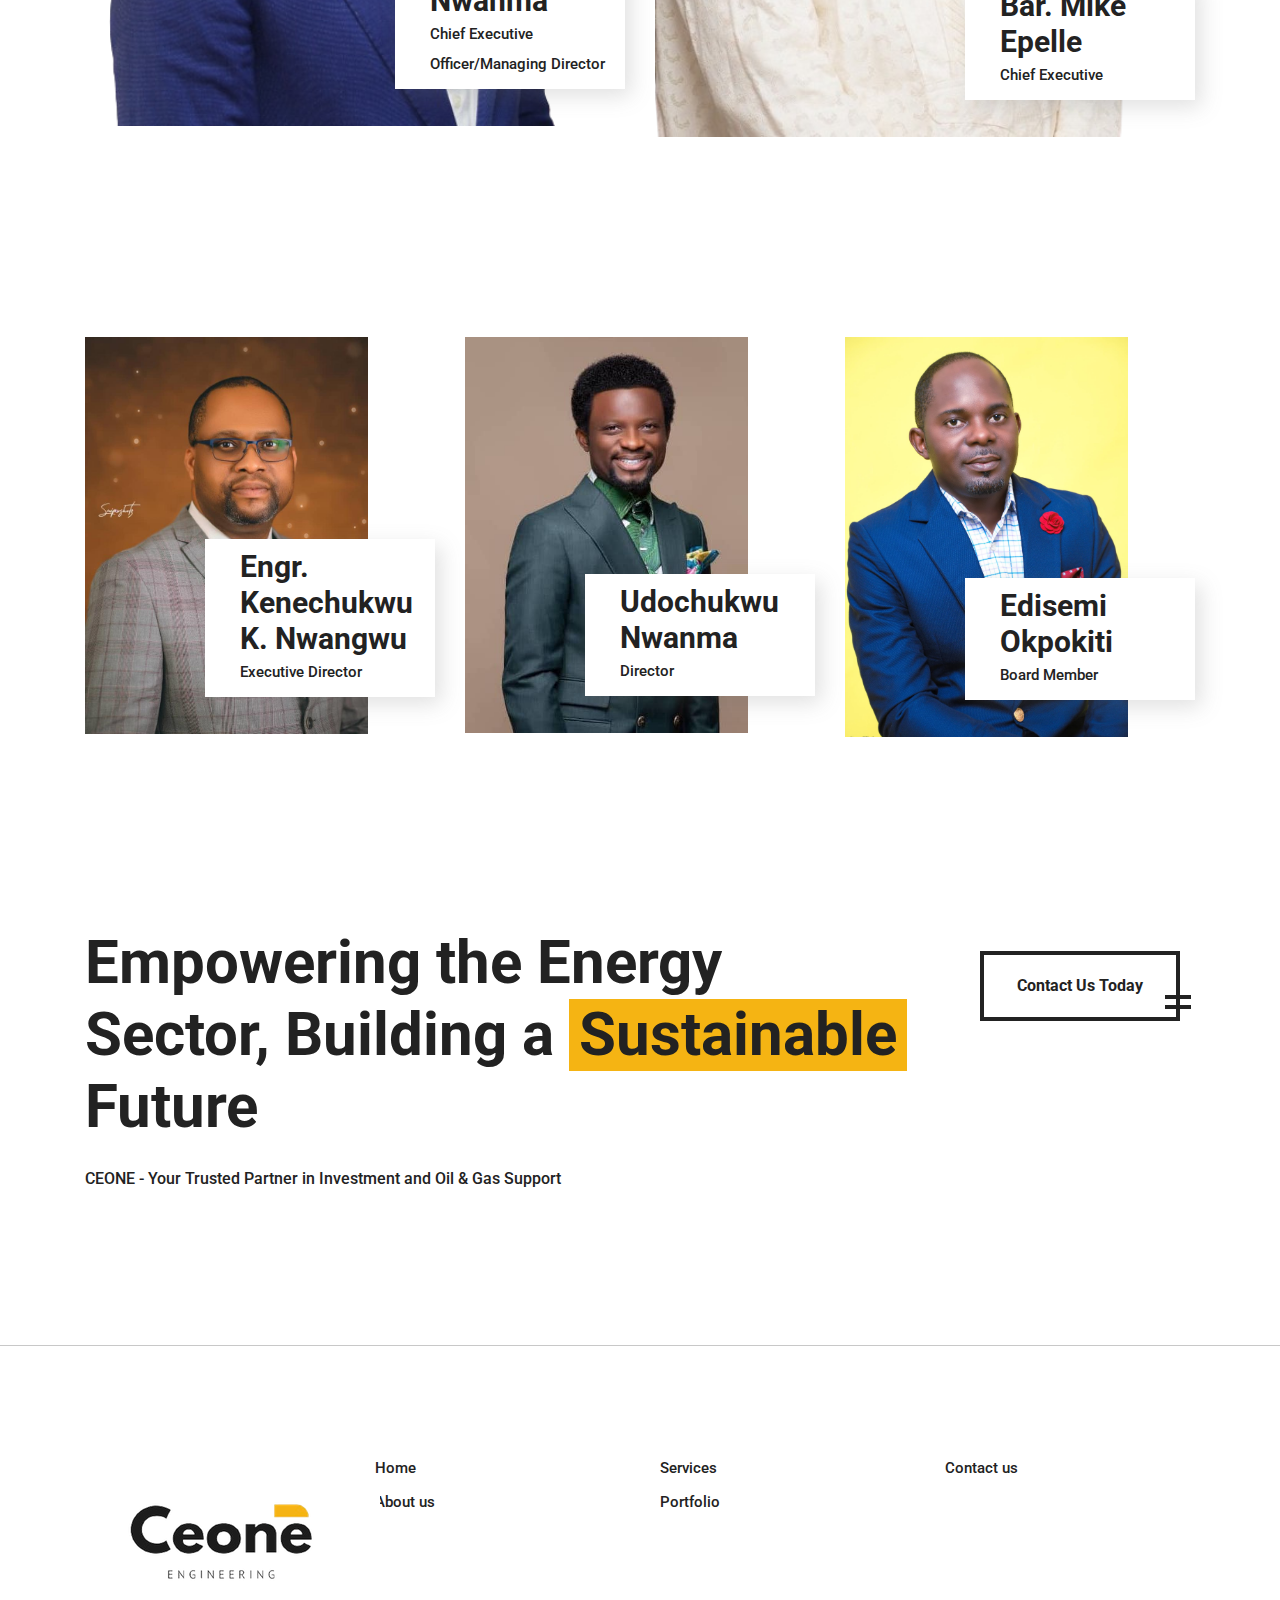
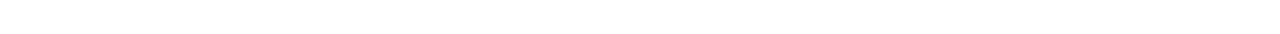
==== commit 9a49bea0: "update CEO tag" ====
--- a/about.html
+++ b/about.html
@@ -233,7 +233,7 @@
             <img src="img/director.png" alt>
             <div class="member-info">
               <h2>Obinna Nwanma</h2>
-              <p>Managing Director</p>
+              <p>Chief Executive Officer/Managing Director</p>
             </div>
           </div>
         </div>
